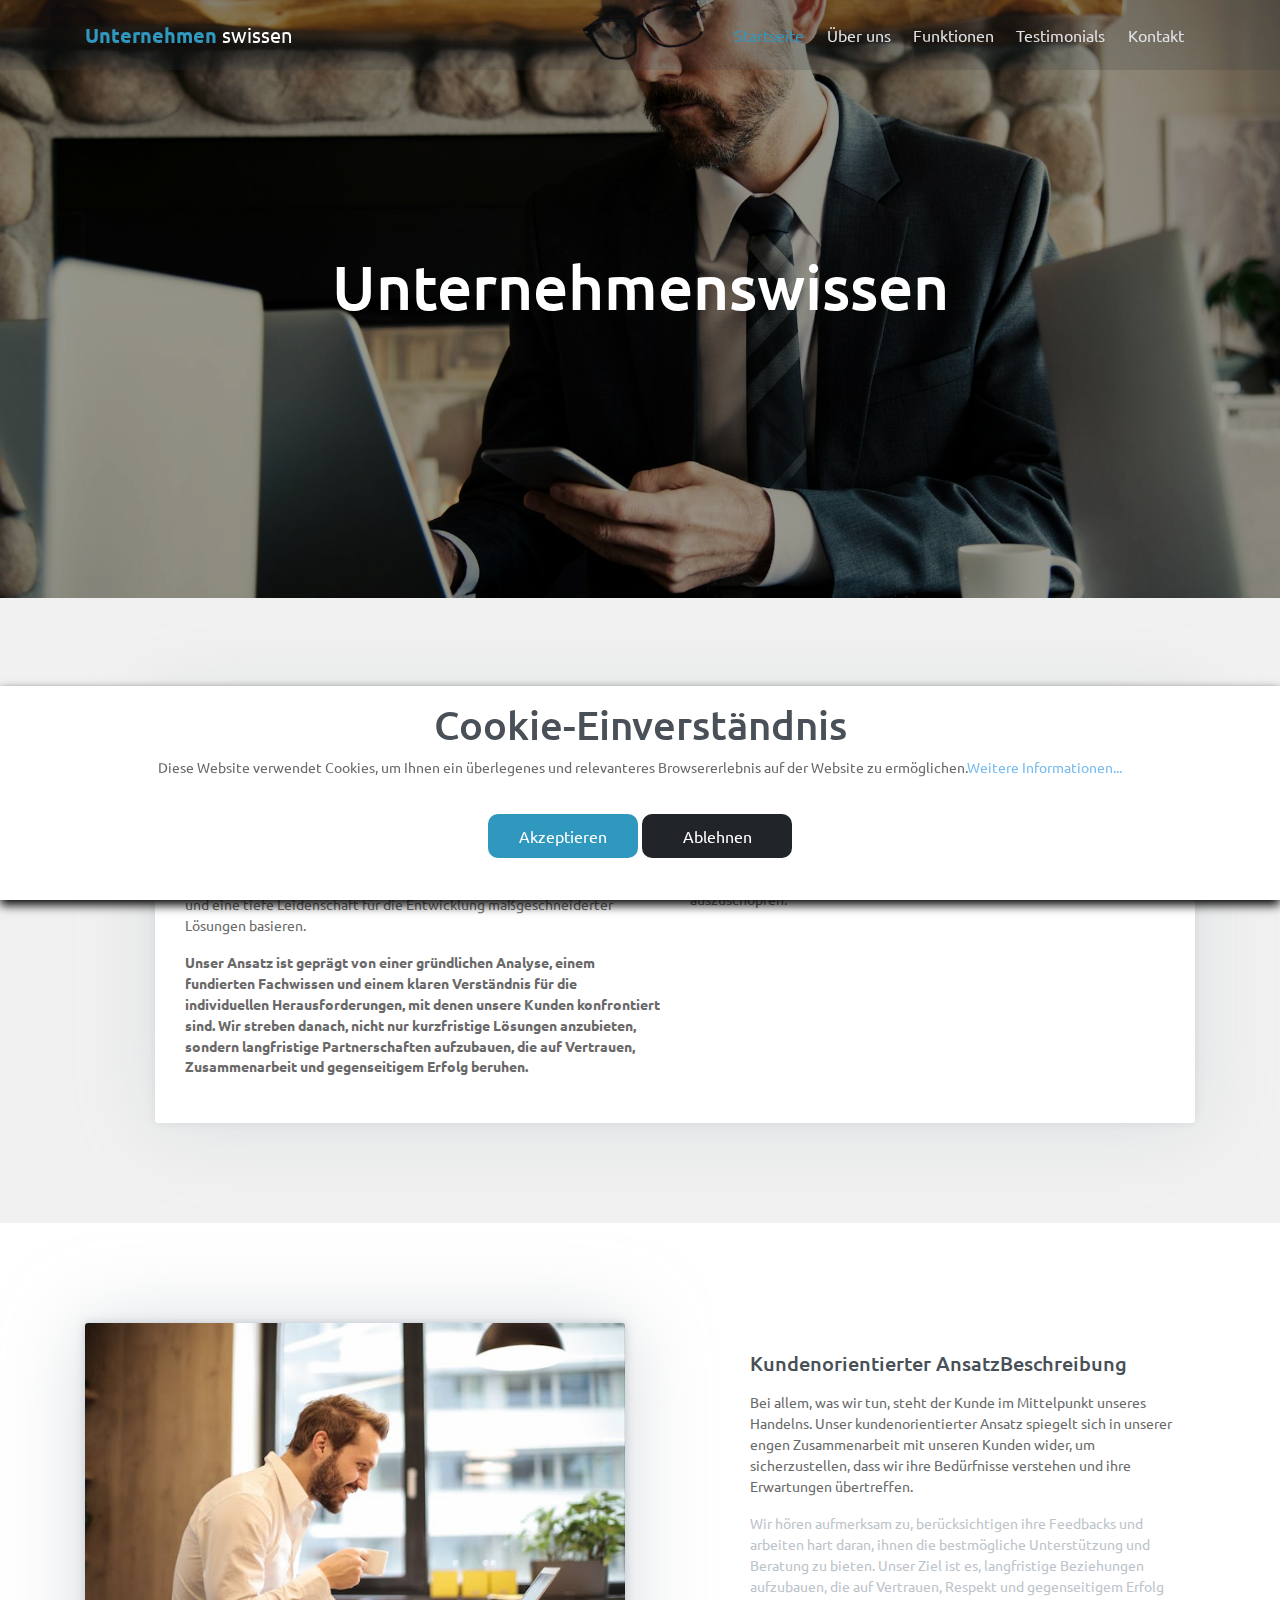
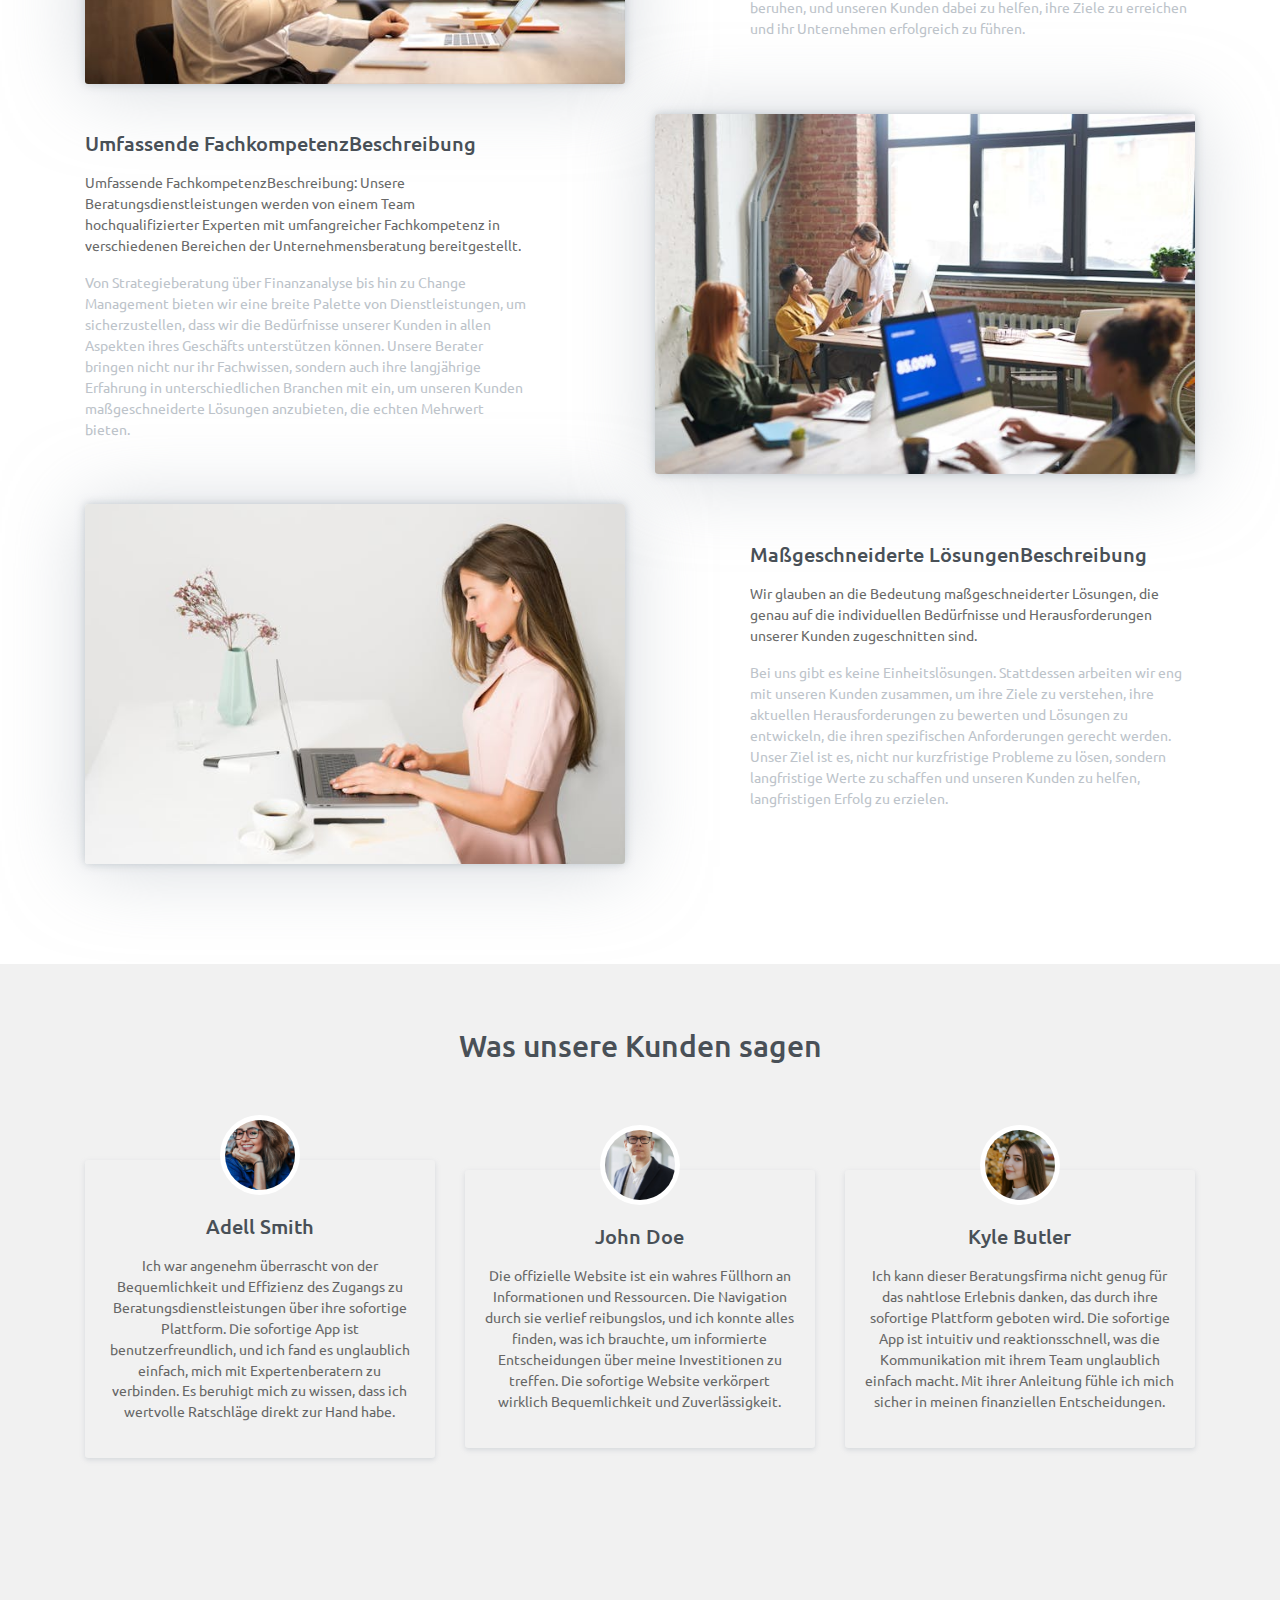
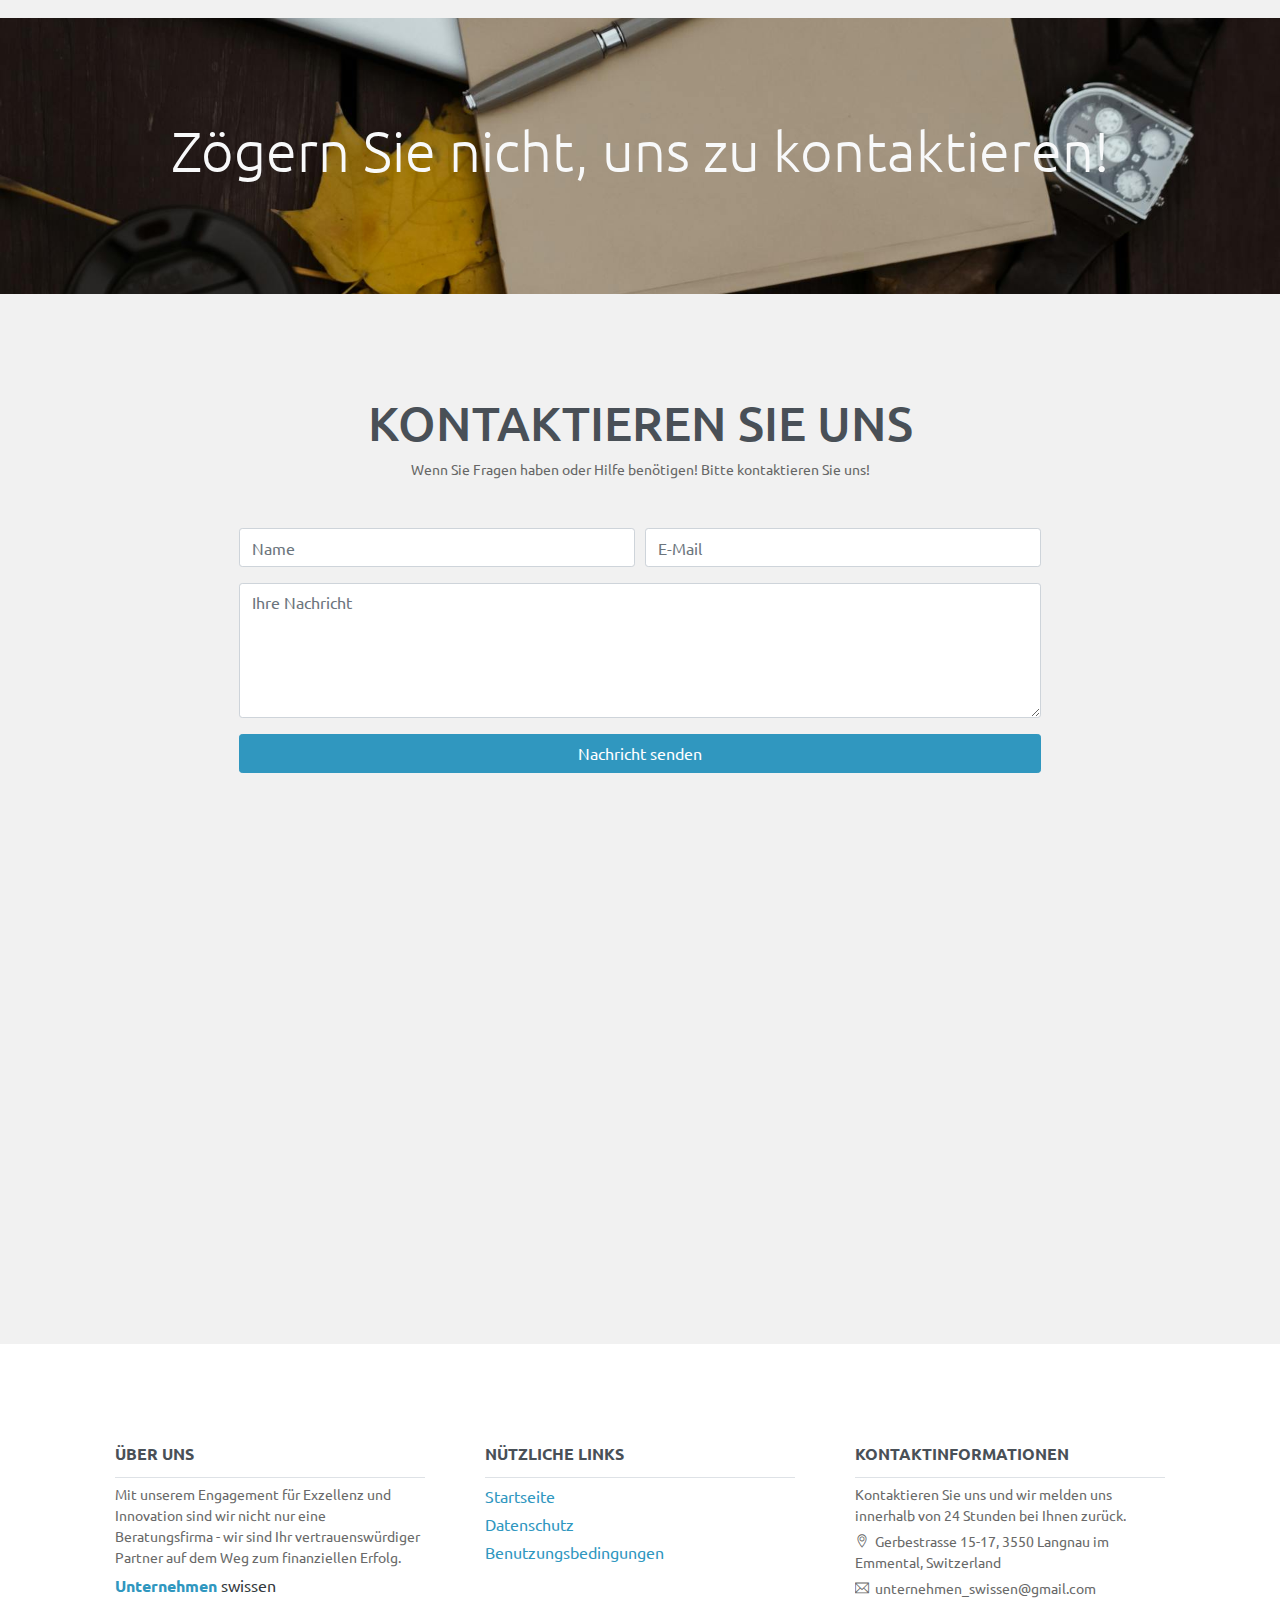
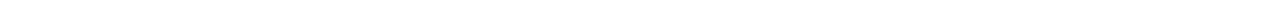
==== index.html @ f9ed5c64 "WIP" ====
<!DOCTYPE html>
<html lang="en">
    <head>
        <meta charset="utf-8" />
        <meta
            name="viewport"
            content="width=device-width, initial-scale=1, shrink-to-fit=no"
        />
        <meta
            name="description"
            content="Start your development with Creative Design landing page."
        />
        <meta name="author" content="Devcrud" />
        <title>Unternehmenswissen</title>

        <!-- font icons -->
        <link
            rel="stylesheet"
            href="assets/vendors/themify-icons/css/themify-icons.css"
        />

        <!-- Bootstrap + Creative Design main styles -->
        <link rel="stylesheet" href="assets/css/creative-design.css" />
        <link rel="icon" href="assets/imgs/logo.png" />
    </head>
    <body data-spy="scroll" data-target=".navbar" data-offset="40" id="home">
        <!-- Seiten-Navigationsleiste -->
        <nav
            id="scrollspy"
            class="navbar page-navbar navbar-light navbar-expand-md fixed-top"
            data-spy="affix"
            data-offset-top="20"
        >
            <div class="container">
                <a class="navbar-brand" href="#"
                    ><strong class="text-primary">Unternehmen</strong>
                    <span class="text-dark">swissen</span></a
                >
                <button
                    class="navbar-toggler"
                    type="button"
                    data-toggle="collapse"
                    data-target="#navbarSupportedContent"
                    aria-controls="navbarSupportedContent"
                    aria-expanded="false"
                    aria-label="Menü öffnen"
                >
                    <span class="navbar-toggler-icon"></span>
                </button>

                <div
                    class="collapse navbar-collapse"
                    id="navbarSupportedContent"
                >
                    <ul class="navbar-nav ml-auto">
                        <li class="nav-item">
                            <a class="nav-link" href="#home">Startseite</a>
                        </li>
                        <li class="nav-item">
                            <a class="nav-link" href="#about">Über uns</a>
                        </li>
                        <li class="nav-item">
                            <a class="nav-link" href="#features">Funktionen</a>
                        </li>
                        <li class="nav-item">
                            <a class="nav-link" href="#testmonial"
                                >Testimonials</a
                            >
                        </li>
                        <li class="nav-item">
                            <a class="nav-link" href="#contact">Kontakt</a>
                        </li>
                    </ul>
                </div>
            </div>
        </nav>
        <!-- Ende der Seiten-Navigationsleiste -->

        <!-- Page Header -->
        <header id="home" class="header">
            <div class="overlay"></div>
            <div class="header-content">
                <h6>Unternehmenswissen</h6>
            </div>
        </header>
        <!-- End of Page Header -->

        <!-- About Section -->
        <section id="about">
            <!-- Container -->
            <div class="container">
                <!-- Über uns Wrapper -->
                <div class="about-wrapper">
                    <div class="content">
                        <h5 class="title mb-3">
                            Beratung neu definiert mit Unternehmenswissen
                        </h5>
                        <!-- Zeile -->
                        <div class="row">
                            <div class="col">
                                <p>
                                    Herzlich willkommen bei unserer renommierten
                                    Unternehmensberatung. Wir sind ein
                                    engagiertes Team von hochqualifizierten
                                    Beratern, das darauf spezialisiert ist,
                                    Unternehmen jeder Größe und Branche dabei zu
                                    unterstützen, ihre Ziele zu erreichen und
                                    langfristigen Erfolg zu sichern. Seit vielen
                                    Jahren sind wir stolz darauf, unseren Kunden
                                    erstklassige Beratungsdienstleistungen
                                    anzubieten, die auf Fachkompetenz,
                                    Innovation und eine tiefe Leidenschaft für
                                    die Entwicklung maßgeschneiderter Lösungen
                                    basieren.
                                </p>
                                <p>
                                    <b>
                                        Unser Ansatz ist geprägt von einer
                                        gründlichen Analyse, einem fundierten
                                        Fachwissen und einem klaren Verständnis
                                        für die individuellen Herausforderungen,
                                        mit denen unsere Kunden konfrontiert
                                        sind. Wir streben danach, nicht nur
                                        kurzfristige Lösungen anzubieten,
                                        sondern langfristige Partnerschaften
                                        aufzubauen, die auf Vertrauen,
                                        Zusammenarbeit und gegenseitigem Erfolg
                                        beruhen.</b
                                    >
                                </p>
                            </div>
                            <div class="col">
                                <p>
                                    Durch unsere bewährten Methoden, bewährten
                                    Praktiken und innovativen Ansätze sind wir
                                    in der Lage, maßgeschneiderte Lösungen zu
                                    entwickeln, die auf die spezifischen
                                    Bedürfnisse unserer Kunden zugeschnitten
                                    sind.
                                </p>
                                <p>
                                    Unser Ziel ist es, nicht nur Probleme zu
                                    lösen, sondern langfristige Werte zu
                                    schaffen und unseren Kunden zu helfen, ihr
                                    volles Potenzial auszuschöpfen.
                                </p>
                            </div>
                        </div>
                        <!-- Ende der Zeile -->
                    </div>
                </div>
                <!-- Ende des Über uns Wrappers -->
            </div>
            <!-- Ende des Containers -->
        </section>
        <!-- Ende des Abschnitts -->

        <!-- Abschnitt -->
        <section id="features">
            <!-- Container -->
            <div class="container">
                <!-- Zeile -->
                <div
                    style="margin-bottom: 30px"
                    class="row justify-content-between align-items-center"
                >
                    <div class="col-md-6">
                        <div class="img-wrapper">
                            <img
                                src="assets/imgs/img-1.jpg"
                                class="w-100"
                                alt="Über uns"
                            />
                        </div>
                    </div>
                    <div class="col-md-5">
                        <h6 class="title mb-3">
                            Kundenorientierter AnsatzBeschreibung
                        </h6>

                        <p>
                            Bei allem, was wir tun, steht der Kunde im
                            Mittelpunkt unseres Handelns. Unser
                            kundenorientierter Ansatz spiegelt sich in unserer
                            engen Zusammenarbeit mit unseren Kunden wider, um
                            sicherzustellen, dass wir ihre Bedürfnisse verstehen
                            und ihre Erwartungen übertreffen.
                        </p>
                        <p class="text-muted">
                            Wir hören aufmerksam zu, berücksichtigen ihre
                            Feedbacks und arbeiten hart daran, ihnen die
                            bestmögliche Unterstützung und Beratung zu bieten.
                            Unser Ziel ist es, langfristige Beziehungen
                            aufzubauen, die auf Vertrauen, Respekt und
                            gegenseitigem Erfolg beruhen, und unseren Kunden
                            dabei zu helfen, ihre Ziele zu erreichen und ihr
                            Unternehmen erfolgreich zu führen.
                        </p>
                    </div>
                </div>
                <!-- Ende der Zeile -->
                <!-- Zeile -->
                <div
                    style="
                        display: flex;
                        flex-direction: row-reverse;
                        margin-bottom: 30px;
                    "
                    class="row justify-content-between align-items-center"
                >
                    <div class="col-md-6">
                        <div class="img-wrapper">
                            <img
                                src="assets/imgs/img-2.jpg"
                                class="w-100"
                                alt="Über uns"
                            />
                        </div>
                    </div>
                    <div class="col-md-5">
                        <h6 class="title mb-3">
                            Umfassende FachkompetenzBeschreibung
                        </h6>

                        <p>
                            Umfassende FachkompetenzBeschreibung: Unsere
                            Beratungsdienstleistungen werden von einem Team
                            hochqualifizierter Experten mit umfangreicher
                            Fachkompetenz in verschiedenen Bereichen der
                            Unternehmensberatung bereitgestellt.
                        </p>
                        <p class="text-muted">
                            Von Strategieberatung über Finanzanalyse bis hin zu
                            Change Management bieten wir eine breite Palette von
                            Dienstleistungen, um sicherzustellen, dass wir die
                            Bedürfnisse unserer Kunden in allen Aspekten ihres
                            Geschäfts unterstützen können. Unsere Berater
                            bringen nicht nur ihr Fachwissen, sondern auch ihre
                            langjährige Erfahrung in unterschiedlichen Branchen
                            mit ein, um unseren Kunden maßgeschneiderte Lösungen
                            anzubieten, die echten Mehrwert bieten.
                        </p>
                    </div>
                </div>
                <!-- Ende der Zeile -->
                <!-- Zeile -->
                <div class="row justify-content-between align-items-center">
                    <div class="col-md-6">
                        <div class="img-wrapper">
                            <img
                                src="assets/imgs/img-3.jpg"
                                class="w-100"
                                alt="Über uns"
                            />
                        </div>
                    </div>
                    <div class="col-md-5">
                        <h6 class="title mb-3">
                            Maßgeschneiderte LösungenBeschreibung
                        </h6>

                        <p>
                            Wir glauben an die Bedeutung maßgeschneiderter
                            Lösungen, die genau auf die individuellen
                            Bedürfnisse und Herausforderungen unserer Kunden
                            zugeschnitten sind.
                        </p>
                        <p class="text-muted">
                            Bei uns gibt es keine Einheitslösungen. Stattdessen
                            arbeiten wir eng mit unseren Kunden zusammen, um
                            ihre Ziele zu verstehen, ihre aktuellen
                            Herausforderungen zu bewerten und Lösungen zu
                            entwickeln, die ihren spezifischen Anforderungen
                            gerecht werden. Unser Ziel ist es, nicht nur
                            kurzfristige Probleme zu lösen, sondern langfristige
                            Werte zu schaffen und unseren Kunden zu helfen,
                            langfristigen Erfolg zu erzielen.
                        </p>
                    </div>
                </div>
                <!-- Ende der Zeile -->
            </div>
            <!-- Ende des Containers -->
        </section>
        <!-- Ende des Abschnitts -->

        <!-- Testmonial Section -->
        <section class="text-center pt-5" id="testmonial">
            <!-- Container -->
            <div class="container">
                <h3 class="mt-3 mb-5 pb-5">Was unsere Kunden sagen</h3>
                <!-- Zeile -->
                <div class="row">
                    <div class="col-sm-10 col-md-4 m-auto">
                        <div class="testmonial-wrapper">
                            <img
                                style="object-fit: cover"
                                src="assets/imgs/avatar1.jpg"
                                alt="Kundenbild"
                            />
                            <h6 class="title mb-3">Adell Smith</h6>
                            <p>
                                Ich war angenehm überrascht von der
                                Bequemlichkeit und Effizienz des Zugangs zu
                                Beratungsdienstleistungen über ihre sofortige
                                Plattform. Die sofortige App ist
                                benutzerfreundlich, und ich fand es unglaublich
                                einfach, mich mit Expertenberatern zu verbinden.
                                Es beruhigt mich zu wissen, dass ich wertvolle
                                Ratschläge direkt zur Hand habe.
                            </p>
                        </div>
                    </div>
                    <div class="col-sm-10 col-md-4 m-auto">
                        <div class="testmonial-wrapper">
                            <img
                                style="object-fit: cover"
                                src="assets/imgs/avatar2.jpg"
                                alt="Kundenbild"
                            />
                            <h6 class="title mb-3">John Doe</h6>
                            <p>
                                Die offizielle Website ist ein wahres Füllhorn
                                an Informationen und Ressourcen. Die Navigation
                                durch sie verlief reibungslos, und ich konnte
                                alles finden, was ich brauchte, um informierte
                                Entscheidungen über meine Investitionen zu
                                treffen. Die sofortige Website verkörpert
                                wirklich Bequemlichkeit und Zuverlässigkeit.
                            </p>
                        </div>
                    </div>
                    <div class="col-sm-10 col-md-4 m-auto">
                        <div class="testmonial-wrapper">
                            <img
                                style="object-fit: cover"
                                src="assets/imgs/avatar3.jpg"
                                alt="Kundenbild"
                            />
                            <h6 class="title mb-3">Kyle Butler</h6>
                            <p>
                                Ich kann dieser Beratungsfirma nicht genug für
                                das nahtlose Erlebnis danken, das durch ihre
                                sofortige Plattform geboten wird. Die sofortige
                                App ist intuitiv und reaktionsschnell, was die
                                Kommunikation mit ihrem Team unglaublich einfach
                                macht. Mit ihrer Anleitung fühle ich mich sicher
                                in meinen finanziellen Entscheidungen.
                            </p>
                        </div>
                    </div>
                </div>
                <!-- Ende der Zeile -->
            </div>
            <!-- Ende des Containers -->
        </section>
        <!-- Ende des Abschnitts "Testimonial" -->

        <!-- Abschnitt -->
        <section
            class="has-bg-img text-center text-light height-auto"
            style="background-image: url(assets/imgs/bg-img-2.jpg)"
        >
            <h1 class="display-4">Zögern Sie nicht, uns zu kontaktieren!</h1>
        </section>
        <!-- Ende des Abschnitts -->

        <!-- contact -->
        <section id="contact" class="text-center">
            <!-- Container -->
            <div class="container">
                <h1>KONTAKTIEREN SIE UNS</h1>
                <p class="mb-5">
                    Wenn Sie Fragen haben oder Hilfe benötigen! Bitte
                    kontaktieren Sie uns!

                    <!-- Kontaktformular -->
                </p>

                <form class="contact-form col-md-11 col-lg-9 mx-auto">
                    <div class="form-row">
                        <div class="col form-group">
                            <input
                                type="text"
                                class="form-control"
                                placeholder="Name"
                            />
                        </div>
                        <div class="col form-group">
                            <input
                                id="email"
                                type="email"
                                class="form-control"
                                placeholder="E-Mail"
                            />
                            <div style="color: red" id="result"></div>
                        </div>
                    </div>
                    <div class="form-group">
                        <textarea
                            name=""
                            id=""
                            cols="30"
                            rows="5"
                            class="form-control"
                            placeholder="Ihre Nachricht"
                        ></textarea>
                    </div>
                    <div class="form-group">
                        <input
                            style="color: #fff"
                            onclick="sendForm()"
                            id="submit"
                            type="submit"
                            class="btn btn-primary btn-block"
                            value="Nachricht senden"
                        />
                    </div>
                </form>
                <!-- Ende des Kontaktformulars -->
                <iframe
                    src="https://www.google.com/maps/embed?pb=!1m18!1m12!1m3!1d572.6964858884074!2d7.789585070207543!3d46.937734732297166!2m3!1f0!2f0!3f0!3m2!1i1024!2i768!4f13.1!3m3!1m2!1s0x478fc927c01ca96b%3A0x308fbc55ef298b55!2sswissFineLine%20AG!5e0!3m2!1suk!2sua!4v1714309890516!5m2!1suk!2sua"
                    width="100%"
                    height="450"
                    style="border: 0"
                    allowfullscreen=""
                    loading="lazy"
                    referrerpolicy="no-referrer-when-downgrade"
                ></iframe>
            </div>
            <!-- Ende des Containers-->
        </section>
        <!-- Ende des Kontaktabschnitts -->

        <!-- Footer -->
        <section class="pb-0">
            <!-- Container -->
            <div class="container">
                <!-- Vorbereitung Fußzeile -->
                <div class="pre-footer">
                    <ul class="list">
                        <li class="list-head">
                            <h6 class="font-weight-bold">ÜBER UNS</h6>
                        </li>
                        <li class="list-body">
                            <p>
                                Mit unserem Engagement für Exzellenz und
                                Innovation sind wir nicht nur eine
                                Beratungsfirma - wir sind Ihr vertrauenswürdiger
                                Partner auf dem Weg zum finanziellen Erfolg.
                            </p>
                            <a href="index.html"
                                ><strong class="text-primary"
                                    >Unternehmen</strong
                                >
                                <span class="text-dark">swissen</span></a
                            >
                        </li>
                    </ul>
                    <ul class="list">
                        <li class="list-head">
                            <h6 class="font-weight-bold">NÜTZLICHE LINKS</h6>
                        </li>
                        <li class="list-body">
                            <div class="row">
                                <div class="col">
                                    <a href="#">Startseite</a>
                                    <a href="privacy-policy.html"
                                        >Datenschutz</a
                                    >
                                    <a href="terms-of-use.html"
                                        >Benutzungsbedingungen</a
                                    >
                                </div>
                            </div>
                        </li>
                    </ul>
                    <ul class="list">
                        <li class="list-head">
                            <h6 class="font-weight-bold">
                                KONTAKTINFORMATIONEN
                            </h6>
                        </li>
                        <li class="list-body">
                            <p>
                                Kontaktieren Sie uns und wir melden uns
                                innerhalb von 24 Stunden bei Ihnen zurück.
                            </p>
                            <p>
                                <i class="ti-location-pin"></i>Gerbestrasse
                                15-17, 3550 Langnau im Emmental, Switzerland
                            </p>
                            <p>
                                <i class="ti-email"></i
                                >unternehmen_swissen@gmail.com
                            </p>
                        </li>
                    </ul>
                </div>
                <!-- Ende der Vorbereitung Fußzeile -->
            </div>
            <!-- Ende des Containers -->
        </section>
        <!-- Ende des Abschnitts -->

        <!-- Cookie-Banner -->
        <div class="cookie-wrapper show">
            <i class="bx bx-cookie"></i>
            <h2 style="text-align: center">Cookie-Einverständnis</h2>

            <div class="data">
                <p>
                    Diese Website verwendet Cookies, um Ihnen ein überlegenes
                    und relevanteres Browsererlebnis auf der Website zu
                    ermöglichen.<a href="#">Weitere Informationen...</a>
                </p>
            </div>

            <div class="buttons">
                <button class="btn cookie-button" id="acceptBtn">
                    Akzeptieren
                </button>
                <button class="btn primary cookie-button" id="declineBtn">
                    Ablehnen
                </button>
            </div>
        </div>

        <!-- End Cookie banner -->
        <!-- core  -->
        <script src="assets/vendors/jquery/jquery-3.4.1.js"></script>
        <script src="assets/vendors/bootstrap/bootstrap.bundle.js"></script>
        <script src="assets/js/cookiebanner.js"></script>
        <script src="assets/js/contact-form.js"></script>

        <!-- bootstrap affix -->
        <script src="assets/vendors/bootstrap/bootstrap.affix.js"></script>

        <!-- Creative Design js -->
        <script src="assets/js/creative-design.js"></script>
    </body>
</html>
---- assets/vendors/themify-icons/css/themify-icons.css ----
@font-face {
	font-family: 'themify';
	src:url("../fonts/themify.eot?-fvbane");
	src:url("../fonts/themify.eot?#iefix-fvbane") format("embedded-opentype"),
		url("../fonts/themify.woff?-fvbane") format("woff"),
		url("../fonts/themify.ttf?-fvbane") format("truetype"),
		url("../fonts/themify.svg?-fvbane#themify") format("svg");
	font-weight: normal;
	font-style: normal;
}

[class^="ti-"], [class*=" ti-"] {
	font-family: 'themify';
	speak: none;
	font-style: normal;
	font-weight: normal;
	font-variant: normal;
	text-transform: none;
	line-height: 1;

	/* Better Font Rendering =========== */
	-webkit-font-smoothing: antialiased;
	-moz-osx-font-smoothing: grayscale;
}

.ti-wand:before {
	content: "\e600";
}
.ti-volume:before {
	content: "\e601";
}
.ti-user:before {
	content: "\e602";
}
.ti-unlock:before {
	content: "\e603";
}
.ti-unlink:before {
	content: "\e604";
}
.ti-trash:before {
	content: "\e605";
}
.ti-thought:before {
	content: "\e606";
}
.ti-target:before {
	content: "\e607";
}
.ti-tag:before {
	content: "\e608";
}
.ti-tablet:before {
	content: "\e609";
}
.ti-star:before {
	content: "\e60a";
}
.ti-spray:before {
	content: "\e60b";
}
.ti-signal:before {
	content: "\e60c";
}
.ti-shopping-cart:before {
	content: "\e60d";
}
.ti-shopping-cart-full:before {
	content: "\e60e";
}
.ti-settings:before {
	content: "\e60f";
}
.ti-search:before {
	content: "\e610";
}
.ti-zoom-in:before {
	content: "\e611";
}
.ti-zoom-out:before {
	content: "\e612";
}
.ti-cut:before {
	content: "\e613";
}
.ti-ruler:before {
	content: "\e614";
}
.ti-ruler-pencil:before {
	content: "\e615";
}
.ti-ruler-alt:before {
	content: "\e616";
}
.ti-bookmark:before {
	content: "\e617";
}
.ti-bookmark-alt:before {
	content: "\e618";
}
.ti-reload:before {
	content: "\e619";
}
.ti-plus:before {
	content: "\e61a";
}
.ti-pin:before {
	content: "\e61b";
}
.ti-pencil:before {
	content: "\e61c";
}
.ti-pencil-alt:before {
	content: "\e61d";
}
.ti-paint-roller:before {
	content: "\e61e";
}
.ti-paint-bucket:before {
	content: "\e61f";
}
.ti-na:before {
	content: "\e620";
}
.ti-mobile:before {
	content: "\e621";
}
.ti-minus:before {
	content: "\e622";
}
.ti-medall:before {
	content: "\e623";
}
.ti-medall-alt:before {
	content: "\e624";
}
.ti-marker:before {
	content: "\e625";
}
.ti-marker-alt:before {
	content: "\e626";
}
.ti-arrow-up:before {
	content: "\e627";
}
.ti-arrow-right:before {
	content: "\e628";
}
.ti-arrow-left:before {
	content: "\e629";
}
.ti-arrow-down:before {
	content: "\e62a";
}
.ti-lock:before {
	content: "\e62b";
}
.ti-location-arrow:before {
	content: "\e62c";
}
.ti-link:before {
	content: "\e62d";
}
.ti-layout:before {
	content: "\e62e";
}
.ti-layers:before {
	content: "\e62f";
}
.ti-layers-alt:before {
	content: "\e630";
}
.ti-key:before {
	content: "\e631";
}
.ti-import:before {
	content: "\e632";
}
.ti-image:before {
	content: "\e633";
}
.ti-heart:before {
	content: "\e634";
}
.ti-heart-broken:before {
	content: "\e635";
}
.ti-hand-stop:before {
	content: "\e636";
}
.ti-hand-open:before {
	content: "\e637";
}
.ti-hand-drag:before {
	content: "\e638";
}
.ti-folder:before {
	content: "\e639";
}
.ti-flag:before {
	content: "\e63a";
}
.ti-flag-alt:before {
	content: "\e63b";
}
.ti-flag-alt-2:before {
	content: "\e63c";
}
.ti-eye:before {
	content: "\e63d";
}
.ti-export:before {
	content: "\e63e";
}
.ti-exchange-vertical:before {
	content: "\e63f";
}
.ti-desktop:before {
	content: "\e640";
}
.ti-cup:before {
	content: "\e641";
}
.ti-crown:before {
	content: "\e642";
}
.ti-comments:before {
	content: "\e643";
}
.ti-comment:before {
	content: "\e644";
}
.ti-comment-alt:before {
	content: "\e645";
}
.ti-close:before {
	content: "\e646";
}
.ti-clip:before {
	content: "\e647";
}
.ti-angle-up:before {
	content: "\e648";
}
.ti-angle-right:before {
	content: "\e649";
}
.ti-angle-left:before {
	content: "\e64a";
}
.ti-angle-down:before {
	content: "\e64b";
}
.ti-check:before {
	content: "\e64c";
}
.ti-check-box:before {
	content: "\e64d";
}
.ti-camera:before {
	content: "\e64e";
}
.ti-announcement:before {
	content: "\e64f";
}
.ti-brush:before {
	content: "\e650";
}
.ti-briefcase:before {
	content: "\e651";
}
.ti-bolt:before {
	content: "\e652";
}
.ti-bolt-alt:before {
	content: "\e653";
}
.ti-blackboard:before {
	content: "\e654";
}
.ti-bag:before {
	content: "\e655";
}
.ti-move:before {
	content: "\e656";
}
.ti-arrows-vertical:before {
	content: "\e657";
}
.ti-arrows-horizontal:before {
	content: "\e658";
}
.ti-fullscreen:before {
	content: "\e659";
}
.ti-arrow-top-right:before {
	content: "\e65a";
}
.ti-arrow-top-left:before {
	content: "\e65b";
}
.ti-arrow-circle-up:before {
	content: "\e65c";
}
.ti-arrow-circle-right:before {
	content: "\e65d";
}
.ti-arrow-circle-left:before {
	content: "\e65e";
}
.ti-arrow-circle-down:before {
	content: "\e65f";
}
.ti-angle-double-up:before {
	content: "\e660";
}
.ti-angle-double-right:before {
	content: "\e661";
}
.ti-angle-double-left:before {
	content: "\e662";
}
.ti-angle-double-down:before {
	content: "\e663";
}
.ti-zip:before {
	content: "\e664";
}
.ti-world:before {
	content: "\e665";
}
.ti-wheelchair:before {
	content: "\e666";
}
.ti-view-list:before {
	content: "\e667";
}
.ti-view-list-alt:before {
	content: "\e668";
}
.ti-view-grid:before {
	content: "\e669";
}
.ti-uppercase:before {
	content: "\e66a";
}
.ti-upload:before {
	content: "\e66b";
}
.ti-underline:before {
	content: "\e66c";
}
.ti-truck:before {
	content: "\e66d";
}
.ti-timer:before {
	content: "\e66e";
}
.ti-ticket:before {
	content: "\e66f";
}
.ti-thumb-up:before {
	content: "\e670";
}
.ti-thumb-down:before {
	content: "\e671";
}
.ti-text:before {
	content: "\e672";
}
.ti-stats-up:before {
	content: "\e673";
}
.ti-stats-down:before {
	content: "\e674";
}
.ti-split-v:before {
	content: "\e675";
}
.ti-split-h:before {
	content: "\e676";
}
.ti-smallcap:before {
	content: "\e677";
}
.ti-shine:before {
	content: "\e678";
}
.ti-shift-right:before {
	content: "\e679";
}
.ti-shift-left:before {
	content: "\e67a";
}
.ti-shield:before {
	content: "\e67b";
}
.ti-notepad:before {
	content: "\e67c";
}
.ti-server:before {
	content: "\e67d";
}
.ti-quote-right:before {
	content: "\e67e";
}
.ti-quote-left:before {
	content: "\e67f";
}
.ti-pulse:before {
	content: "\e680";
}
.ti-printer:before {
	content: "\e681";
}
.ti-power-off:before {
	content: "\e682";
}
.ti-plug:before {
	content: "\e683";
}
.ti-pie-chart:before {
	content: "\e684";
}
.ti-paragraph:before {
	content: "\e685";
}
.ti-panel:before {
	content: "\e686";
}
.ti-package:before {
	content: "\e687";
}
.ti-music:before {
	content: "\e688";
}
.ti-music-alt:before {
	content: "\e689";
}
.ti-mouse:before {
	content: "\e68a";
}
.ti-mouse-alt:before {
	content: "\e68b";
}
.ti-money:before {
	content: "\e68c";
}
.ti-microphone:before {
	content: "\e68d";
}
.ti-menu:before {
	content: "\e68e";
}
.ti-menu-alt:before {
	content: "\e68f";
}
.ti-map:before {
	content: "\e690";
}
.ti-map-alt:before {
	content: "\e691";
}
.ti-loop:before {
	content: "\e692";
}
.ti-location-pin:before {
	content: "\e693";
}
.ti-list:before {
	content: "\e694";
}
.ti-light-bulb:before {
	content: "\e695";
}
.ti-Italic:before {
	content: "\e696";
}
.ti-info:before {
	content: "\e697";
}
.ti-infinite:before {
	content: "\e698";
}
.ti-id-badge:before {
	content: "\e699";
}
.ti-hummer:before {
	content: "\e69a";
}
.ti-home:before {
	content: "\e69b";
}
.ti-help:before {
	content: "\e69c";
}
.ti-headphone:before {
	content: "\e69d";
}
.ti-harddrives:before {
	content: "\e69e";
}
.ti-harddrive:before {
	content: "\e69f";
}
.ti-gift:before {
	content: "\e6a0";
}
.ti-game:before {
	content: "\e6a1";
}
.ti-filter:before {
	content: "\e6a2";
}
.ti-files:before {
	content: "\e6a3";
}
.ti-file:before {
	content: "\e6a4";
}
.ti-eraser:before {
	content: "\e6a5";
}
.ti-envelope:before {
	content: "\e6a6";
}
.ti-download:before {
	content: "\e6a7";
}
.ti-direction:before {
	content: "\e6a8";
}
.ti-direction-alt:before {
	content: "\e6a9";
}
.ti-dashboard:before {
	content: "\e6aa";
}
.ti-control-stop:before {
	content: "\e6ab";
}
.ti-control-shuffle:before {
	content: "\e6ac";
}
.ti-control-play:before {
	content: "\e6ad";
}
.ti-control-pause:before {
	content: "\e6ae";
}
.ti-control-forward:before {
	content: "\e6af";
}
.ti-control-backward:before {
	content: "\e6b0";
}
.ti-cloud:before {
	content: "\e6b1";
}
.ti-cloud-up:before {
	content: "\e6b2";
}
.ti-cloud-down:before {
	content: "\e6b3";
}
.ti-clipboard:before {
	content: "\e6b4";
}
.ti-car:before {
	content: "\e6b5";
}
.ti-calendar:before {
	content: "\e6b6";
}
.ti-book:before {
	content: "\e6b7";
}
.ti-bell:before {
	content: "\e6b8";
}
.ti-basketball:before {
	content: "\e6b9";
}
.ti-bar-chart:before {
	content: "\e6ba";
}
.ti-bar-chart-alt:before {
	content: "\e6bb";
}
.ti-back-right:before {
	content: "\e6bc";
}
.ti-back-left:before {
	content: "\e6bd";
}
.ti-arrows-corner:before {
	content: "\e6be";
}
.ti-archive:before {
	content: "\e6bf";
}
.ti-anchor:before {
	content: "\e6c0";
}
.ti-align-right:before {
	content: "\e6c1";
}
.ti-align-left:before {
	content: "\e6c2";
}
.ti-align-justify:before {
	content: "\e6c3";
}
.ti-align-center:before {
	content: "\e6c4";
}
.ti-alert:before {
	content: "\e6c5";
}
.ti-alarm-clock:before {
	content: "\e6c6";
}
.ti-agenda:before {
	content: "\e6c7";
}
.ti-write:before {
	content: "\e6c8";
}
.ti-window:before {
	content: "\e6c9";
}
.ti-widgetized:before {
	content: "\e6ca";
}
.ti-widget:before {
	content: "\e6cb";
}
.ti-widget-alt:before {
	content: "\e6cc";
}
.ti-wallet:before {
	content: "\e6cd";
}
.ti-video-clapper:before {
	content: "\e6ce";
}
.ti-video-camera:before {
	content: "\e6cf";
}
.ti-vector:before {
	content: "\e6d0";
}
.ti-themify-logo:before {
	content: "\e6d1";
}
.ti-themify-favicon:before {
	content: "\e6d2";
}
.ti-themify-favicon-alt:before {
	content: "\e6d3";
}
.ti-support:before {
	content: "\e6d4";
}
.ti-stamp:before {
	content: "\e6d5";
}
.ti-split-v-alt:before {
	content: "\e6d6";
}
.ti-slice:before {
	content: "\e6d7";
}
.ti-shortcode:before {
	content: "\e6d8";
}
.ti-shift-right-alt:before {
	content: "\e6d9";
}
.ti-shift-left-alt:before {
	content: "\e6da";
}
.ti-ruler-alt-2:before {
	content: "\e6db";
}
.ti-receipt:before {
	content: "\e6dc";
}
.ti-pin2:before {
	content: "\e6dd";
}
.ti-pin-alt:before {
	content: "\e6de";
}
.ti-pencil-alt2:before {
	content: "\e6df";
}
.ti-palette:before {
	content: "\e6e0";
}
.ti-more:before {
	content: "\e6e1";
}
.ti-more-alt:before {
	content: "\e6e2";
}
.ti-microphone-alt:before {
	content: "\e6e3";
}
.ti-magnet:before {
	content: "\e6e4";
}
.ti-line-double:before {
	content: "\e6e5";
}
.ti-line-dotted:before {
	content: "\e6e6";
}
.ti-line-dashed:before {
	content: "\e6e7";
}
.ti-layout-width-full:before {
	content: "\e6e8";
}
.ti-layout-width-default:before {
	content: "\e6e9";
}
.ti-layout-width-default-alt:before {
	content: "\e6ea";
}
.ti-layout-tab:before {
	content: "\e6eb";
}
.ti-layout-tab-window:before {
	content: "\e6ec";
}
.ti-layout-tab-v:before {
	content: "\e6ed";
}
.ti-layout-tab-min:before {
	content: "\e6ee";
}
.ti-layout-slider:before {
	content: "\e6ef";
}
.ti-layout-slider-alt:before {
	content: "\e6f0";
}
.ti-layout-sidebar-right:before {
	content: "\e6f1";
}
.ti-layout-sidebar-none:before {
	content: "\e6f2";
}
.ti-layout-sidebar-left:before {
	content: "\e6f3";
}
.ti-layout-placeholder:before {
	content: "\e6f4";
}
.ti-layout-menu:before {
	content: "\e6f5";
}
.ti-layout-menu-v:before {
	content: "\e6f6";
}
.ti-layout-menu-separated:before {
	content: "\e6f7";
}
.ti-layout-menu-full:before {
	content: "\e6f8";
}
.ti-layout-media-right-alt:before {
	content: "\e6f9";
}
.ti-layout-media-right:before {
	content: "\e6fa";
}
.ti-layout-media-overlay:before {
	content: "\e6fb";
}
.ti-layout-media-overlay-alt:before {
	content: "\e6fc";
}
.ti-layout-media-overlay-alt-2:before {
	content: "\e6fd";
}
.ti-layout-media-left-alt:before {
	content: "\e6fe";
}
.ti-layout-media-left:before {
	content: "\e6ff";
}
.ti-layout-media-center-alt:before {
	content: "\e700";
}
.ti-layout-media-center:before {
	content: "\e701";
}
.ti-layout-list-thumb:before {
	content: "\e702";
}
.ti-layout-list-thumb-alt:before {
	content: "\e703";
}
.ti-layout-list-post:before {
	content: "\e704";
}
.ti-layout-list-large-image:before {
	content: "\e705";
}
.ti-layout-line-solid:before {
	content: "\e706";
}
.ti-layout-grid4:before {
	content: "\e707";
}
.ti-layout-grid3:before {
	content: "\e708";
}
.ti-layout-grid2:before {
	content: "\e709";
}
.ti-layout-grid2-thumb:before {
	content: "\e70a";
}
.ti-layout-cta-right:before {
	content: "\e70b";
}
.ti-layout-cta-left:before {
	content: "\e70c";
}
.ti-layout-cta-center:before {
	content: "\e70d";
}
.ti-layout-cta-btn-right:before {
	content: "\e70e";
}
.ti-layout-cta-btn-left:before {
	content: "\e70f";
}
.ti-layout-column4:before {
	content: "\e710";
}
.ti-layout-column3:before {
	content: "\e711";
}
.ti-layout-column2:before {
	content: "\e712";
}
.ti-layout-accordion-separated:before {
	content: "\e713";
}
.ti-layout-accordion-merged:before {
	content: "\e714";
}
.ti-layout-accordion-list:before {
	content: "\e715";
}
.ti-ink-pen:before {
	content: "\e716";
}
.ti-info-alt:before {
	content: "\e717";
}
.ti-help-alt:before {
	content: "\e718";
}
.ti-headphone-alt:before {
	content: "\e719";
}
.ti-hand-point-up:before {
	content: "\e71a";
}
.ti-hand-point-right:before {
	content: "\e71b";
}
.ti-hand-point-left:before {
	content: "\e71c";
}
.ti-hand-point-down:before {
	content: "\e71d";
}
.ti-gallery:before {
	content: "\e71e";
}
.ti-face-smile:before {
	content: "\e71f";
}
.ti-face-sad:before {
	content: "\e720";
}
.ti-credit-card:before {
	content: "\e721";
}
.ti-control-skip-forward:before {
	content: "\e722";
}
.ti-control-skip-backward:before {
	content: "\e723";
}
.ti-control-record:before {
	content: "\e724";
}
.ti-control-eject:before {
	content: "\e725";
}
.ti-comments-smiley:before {
	content: "\e726";
}
.ti-brush-alt:before {
	content: "\e727";
}
.ti-youtube:before {
	content: "\e728";
}
.ti-vimeo:before {
	content: "\e729";
}
.ti-twitter:before {
	content: "\e72a";
}
.ti-time:before {
	content: "\e72b";
}
.ti-tumblr:before {
	content: "\e72c";
}
.ti-skype:before {
	content: "\e72d";
}
.ti-share:before {
	content: "\e72e";
}
.ti-share-alt:before {
	content: "\e72f";
}
.ti-rocket:before {
	content: "\e730";
}
.ti-pinterest:before {
	content: "\e731";
}
.ti-new-window:before {
	content: "\e732";
}
.ti-microsoft:before {
	content: "\e733";
}
.ti-list-ol:before {
	content: "\e734";
}
.ti-linkedin:before {
	content: "\e735";
}
.ti-layout-sidebar-2:before {
	content: "\e736";
}
.ti-layout-grid4-alt:before {
	content: "\e737";
}
.ti-layout-grid3-alt:before {
	content: "\e738";
}
.ti-layout-grid2-alt:before {
	content: "\e739";
}
.ti-layout-column4-alt:before {
	content: "\e73a";
}
.ti-layout-column3-alt:before {
	content: "\e73b";
}
.ti-layout-column2-alt:before {
	content: "\e73c";
}
.ti-instagram:before {
	content: "\e73d";
}
.ti-google:before {
	content: "\e73e";
}
.ti-github:before {
	content: "\e73f";
}
.ti-flickr:before {
	content: "\e740";
}
.ti-facebook:before {
	content: "\e741";
}
.ti-dropbox:before {
	content: "\e742";
}
.ti-dribbble:before {
	content: "\e743";
}
.ti-apple:before {
	content: "\e744";
}
.ti-android:before {
	content: "\e745";
}
.ti-save:before {
	content: "\e746";
}
.ti-save-alt:before {
	content: "\e747";
}
.ti-yahoo:before {
	content: "\e748";
}
.ti-wordpress:before {
	content: "\e749";
}
.ti-vimeo-alt:before {
	content: "\e74a";
}
.ti-twitter-alt:before {
	content: "\e74b";
}
.ti-tumblr-alt:before {
	content: "\e74c";
}
.ti-trello:before {
	content: "\e74d";
}
.ti-stack-overflow:before {
	content: "\e74e";
}
.ti-soundcloud:before {
	content: "\e74f";
}
.ti-sharethis:before {
	content: "\e750";
}
.ti-sharethis-alt:before {
	content: "\e751";
}
.ti-reddit:before {
	content: "\e752";
}
.ti-pinterest-alt:before {
	content: "\e753";
}
.ti-microsoft-alt:before {
	content: "\e754";
}
.ti-linux:before {
	content: "\e755";
}
.ti-jsfiddle:before {
	content: "\e756";
}
.ti-joomla:before {
	content: "\e757";
}
.ti-html5:before {
	content: "\e758";
}
.ti-flickr-alt:before {
	content: "\e759";
}
.ti-email:before {
	content: "\e75a";
}
.ti-drupal:before {
	content: "\e75b";
}
.ti-dropbox-alt:before {
	content: "\e75c";
}
.ti-css3:before {
	content: "\e75d";
}
.ti-rss:before {
	content: "\e75e";
}
.ti-rss-alt:before {
	content: "\e75f";
}
---- assets/css/creative-design.css ----
@charset "UTF-8";
@import url('https://fonts.googleapis.com/css?family=Ubuntu:300,300i,400,400i,500,500i,700,700i&display=swap');
:root {
    --blue: #79a9f5;
    --indigo: #c45f90;
    --purple: #a16ae8;
    --pink: #fc8bc0;
    --red: #f85c70;
    --orange: #ff8882;
    --yellow: #3097bf;
    --green: #a3c14a;
    --teal: #20c997;
    --cyan: #47d8e0;
    --white: #fff;
    --gray: #6c757d;
    --gray-dark: #343a40;
    --primary: #3097bf;
    --secondary: #6c757d;
    --success: #a3c14a;
    --info: #47d8e0;
    --warning: #ff8882;
    --danger: #f85c70;
    --light: #f8f9fa;
    --dark: #343a40;
    --breakpoint-xs: 0;
    --breakpoint-sm: 576px;
    --breakpoint-md: 768px;
    --breakpoint-lg: 992px;
    --breakpoint-xl: 1200px;
    --font-family-sans-serif: 'Ubuntu', sans-serif;
    --font-family-monospace: SFMono-Regular, Menlo, Monaco, Consolas,
        'Liberation Mono', 'Courier New', monospace;
}

*,
*::before,
*::after {
    box-sizing: border-box;
}

html {
    font-family: sans-serif;
    line-height: 1.15;
    -webkit-text-size-adjust: 100%;
    -webkit-tap-highlight-color: rgba(0, 0, 0, 0);
}

article,
aside,
figcaption,
figure,
footer,
header,
hgroup,
main,
nav,
section {
    display: block;
}

body {
    margin: 0;
    font-family: 'Ubuntu', sans-serif;
    font-size: 1rem;
    font-weight: 400;
    line-height: 1.5;
    color: #495057;
    text-align: left;
    background-color: #fff;
}

[tabindex='-1']:focus {
    outline: 0 !important;
}

hr {
    box-sizing: content-box;
    height: 0;
    overflow: visible;
}

h1,
h2,
h3,
h4,
h5,
h6 {
    margin-top: 0;
    margin-bottom: 0.5rem;
}

p {
    margin-top: 0;
    margin-bottom: 1rem;
}

abbr[title],
abbr[data-original-title] {
    text-decoration: underline;
    -webkit-text-decoration: underline dotted;
    text-decoration: underline dotted;
    cursor: help;
    border-bottom: 0;
    -webkit-text-decoration-skip-ink: none;
    text-decoration-skip-ink: none;
}

address {
    margin-bottom: 1rem;
    font-style: normal;
    line-height: inherit;
}

ol,
ul,
dl {
    margin-top: 0;
    margin-bottom: 1rem;
}

ol ol,
ul ul,
ol ul,
ul ol {
    margin-bottom: 0;
}

dt {
    font-weight: 700;
}

dd {
    margin-bottom: 0.5rem;
    margin-left: 0;
}

blockquote {
    margin: 0 0 1rem;
}

b,
strong {
    font-weight: bolder;
}

small {
    font-size: 80%;
}

sub,
sup {
    position: relative;
    font-size: 75%;
    line-height: 0;
    vertical-align: baseline;
}

sub {
    bottom: -0.25em;
}

sup {
    top: -0.5em;
}

a {
    color: #3097bf;
    text-decoration: none;
    background-color: transparent;
}

a:hover {
    color: #d4aa05;
    text-decoration: none;
}

a:not([href]):not([tabindex]) {
    color: inherit;
    text-decoration: none;
}

a:not([href]):not([tabindex]):hover,
a:not([href]):not([tabindex]):focus {
    color: inherit;
    text-decoration: none;
}

a:not([href]):not([tabindex]):focus {
    outline: 0;
}

pre,
code,
kbd,
samp {
    font-family: SFMono-Regular, Menlo, Monaco, Consolas, 'Liberation Mono',
        'Courier New', monospace;
    font-size: 1em;
}

pre {
    margin-top: 0;
    margin-bottom: 1rem;
    overflow: auto;
}

figure {
    margin: 0 0 1rem;
}

img {
    vertical-align: middle;
    border-style: none;
}

svg {
    overflow: hidden;
    vertical-align: middle;
}

table {
    border-collapse: collapse;
}

caption {
    padding-top: 0.75rem;
    padding-bottom: 0.75rem;
    color: #adb5bd;
    text-align: left;
    caption-side: bottom;
}

th {
    text-align: inherit;
}

label {
    display: inline-block;
    margin-bottom: 0.5rem;
}

button {
    border-radius: 0;
}

button:focus {
    outline: 1px dotted;
    outline: 5px auto -webkit-focus-ring-color;
}

input,
button,
select,
optgroup,
textarea {
    margin: 0;
    font-family: inherit;
    font-size: inherit;
    line-height: inherit;
}

button,
input {
    overflow: visible;
}

button,
select {
    text-transform: none;
}

select {
    word-wrap: normal;
}

button,
[type='button'],
[type='reset'],
[type='submit'] {
    -webkit-appearance: button;
}

button:not(:disabled),
[type='button']:not(:disabled),
[type='reset']:not(:disabled),
[type='submit']:not(:disabled) {
    cursor: pointer;
}

button::-moz-focus-inner,
[type='button']::-moz-focus-inner,
[type='reset']::-moz-focus-inner,
[type='submit']::-moz-focus-inner {
    padding: 0;
    border-style: none;
}

input[type='radio'],
input[type='checkbox'] {
    box-sizing: border-box;
    padding: 0;
}

input[type='date'],
input[type='time'],
input[type='datetime-local'],
input[type='month'] {
    -webkit-appearance: listbox;
}

textarea {
    overflow: auto;
    resize: vertical;
}

fieldset {
    min-width: 0;
    padding: 0;
    margin: 0;
    border: 0;
}

legend {
    display: block;
    width: 100%;
    max-width: 100%;
    padding: 0;
    margin-bottom: 0.5rem;
    font-size: 1.5rem;
    line-height: inherit;
    color: inherit;
    white-space: normal;
}

progress {
    vertical-align: baseline;
}

[type='number']::-webkit-inner-spin-button,
[type='number']::-webkit-outer-spin-button {
    height: auto;
}

[type='search'] {
    outline-offset: -2px;
    -webkit-appearance: none;
}

[type='search']::-webkit-search-decoration {
    -webkit-appearance: none;
}

::-webkit-file-upload-button {
    font: inherit;
    -webkit-appearance: button;
}

output {
    display: inline-block;
}

summary {
    display: list-item;
    cursor: pointer;
}

template {
    display: none;
}

[hidden] {
    display: none !important;
}

h1,
h2,
h3,
h4,
h5,
h6,
.h1,
.h2,
.h3,
.h4,
.h5,
.h6 {
    margin-bottom: 0.5rem;
    font-weight: 500;
    line-height: 1.2;
}

h1,
.h1 {
    font-size: 3rem;
}

h2,
.h2 {
    font-size: 2.5rem;
}

h3,
.h3 {
    font-size: 1.85rem;
}

h4,
.h4 {
    font-size: 1.6rem;
}

h5,
.h5 {
    font-size: 1.3rem;
}

h6,
.h6 {
    font-size: 1rem;
}

.lead {
    font-size: 1.25rem;
    font-weight: 300;
}

.display-1 {
    font-size: 6rem;
    font-weight: 300;
    line-height: 1.2;
}

.display-2 {
    font-size: 5.5rem;
    font-weight: 300;
    line-height: 1.2;
}

.display-3 {
    font-size: 4.5rem;
    font-weight: 300;
    line-height: 1.2;
}

.display-4 {
    font-size: 3.5rem;
    font-weight: 300;
    line-height: 1.2;
}

hr {
    margin-top: 1rem;
    margin-bottom: 1rem;
    border: 0;
    border-top: 1px solid rgba(255, 255, 255, 0.1);
}

small,
.small {
    font-size: 80%;
    font-weight: 400;
}

mark,
.mark {
    padding: 0.2em;
    background-color: #fcf8e3;
}

.list-unstyled {
    padding-left: 0;
    list-style: none;
}

.list-inline {
    padding-left: 0;
    list-style: none;
}

.list-inline-item {
    display: inline-block;
}

.list-inline-item:not(:last-child) {
    margin-right: 0.5rem;
}

.initialism {
    font-size: 90%;
    text-transform: uppercase;
}

.blockquote {
    margin-bottom: 1rem;
    font-size: 1.25rem;
}

.blockquote-footer {
    display: block;
    font-size: 80%;
    color: #6c757d;
}

.blockquote-footer::before {
    content: '\2014\00A0';
}

.img-fluid {
    max-width: 100%;
    height: auto;
}

.img-thumbnail {
    padding: 0.25rem;
    background-color: #fff;
    border: 1px solid #dee2e6;
    border-radius: 0.2rem;
    max-width: 100%;
    height: auto;
}

.figure {
    display: inline-block;
}

.figure-img {
    margin-bottom: 0.5rem;
    line-height: 1;
}

.figure-caption {
    font-size: 90%;
    color: #6c757d;
}

code {
    font-size: 87.5%;
    color: #fc8bc0;
    word-break: break-word;
}

a > code {
    color: inherit;
}

kbd {
    padding: 0.2rem 0.4rem;
    font-size: 87.5%;
    color: #fff;
    background-color: #212529;
    border-radius: 0.1rem;
}

kbd kbd {
    padding: 0;
    font-size: 100%;
    font-weight: 700;
}

pre {
    display: block;
    font-size: 87.5%;
    color: #fbdb5e;
}

pre code {
    font-size: inherit;
    color: inherit;
    word-break: normal;
}

.pre-scrollable {
    max-height: 300px;
    overflow-y: scroll;
}

.container {
    width: 100%;
    padding-right: 15px;
    padding-left: 15px;
    margin-right: auto;
    margin-left: auto;
}

@media (min-width: 576px) {
    .container {
        max-width: 540px;
    }
}

@media (min-width: 768px) {
    .container {
        max-width: 720px;
    }
}

@media (min-width: 992px) {
    .container {
        max-width: 960px;
    }
}

@media (min-width: 1200px) {
    .container {
        max-width: 1140px;
    }
}

.container-fluid {
    width: 100%;
    padding-right: 15px;
    padding-left: 15px;
    margin-right: auto;
    margin-left: auto;
}

.row {
    display: -webkit-box;
    display: -webkit-flex;
    display: -ms-flexbox;
    display: flex;
    -webkit-flex-wrap: wrap;
    -ms-flex-wrap: wrap;
    flex-wrap: wrap;
    margin-right: -15px;
    margin-left: -15px;
}

.no-gutters {
    margin-right: 0;
    margin-left: 0;
}

.no-gutters > .col,
.no-gutters > [class*='col-'] {
    padding-right: 0;
    padding-left: 0;
}

.col-1,
.col-2,
.col-3,
.col-4,
.col-5,
.col-6,
.col-7,
.col-8,
.col-9,
.col-10,
.col-11,
.col-12,
.col,
.col-auto,
.col-sm-1,
.col-sm-2,
.col-sm-3,
.col-sm-4,
.col-sm-5,
.col-sm-6,
.col-sm-7,
.col-sm-8,
.col-sm-9,
.col-sm-10,
.col-sm-11,
.col-sm-12,
.col-sm,
.col-sm-auto,
.col-md-1,
.col-md-2,
.col-md-3,
.col-md-4,
.col-md-5,
.col-md-6,
.col-md-7,
.col-md-8,
.col-md-9,
.col-md-10,
.col-md-11,
.col-md-12,
.col-md,
.col-md-auto,
.col-lg-1,
.col-lg-2,
.col-lg-3,
.col-lg-4,
.col-lg-5,
.col-lg-6,
.col-lg-7,
.col-lg-8,
.col-lg-9,
.col-lg-10,
.col-lg-11,
.col-lg-12,
.col-lg,
.col-lg-auto,
.col-xl-1,
.col-xl-2,
.col-xl-3,
.col-xl-4,
.col-xl-5,
.col-xl-6,
.col-xl-7,
.col-xl-8,
.col-xl-9,
.col-xl-10,
.col-xl-11,
.col-xl-12,
.col-xl,
.col-xl-auto {
    position: relative;
    width: 100%;
    padding-right: 15px;
    padding-left: 15px;
}

.col {
    -webkit-flex-basis: 0;
    -ms-flex-preferred-size: 0;
    flex-basis: 0;
    -webkit-box-flex: 1;
    -webkit-flex-grow: 1;
    -ms-flex-positive: 1;
    flex-grow: 1;
    max-width: 100%;
}

.col-auto {
    -webkit-box-flex: 0;
    -webkit-flex: 0 0 auto;
    -ms-flex: 0 0 auto;
    flex: 0 0 auto;
    width: auto;
    max-width: 100%;
}

.col-1 {
    -webkit-box-flex: 0;
    -webkit-flex: 0 0 8.33333%;
    -ms-flex: 0 0 8.33333%;
    flex: 0 0 8.33333%;
    max-width: 8.33333%;
}

.col-2 {
    -webkit-box-flex: 0;
    -webkit-flex: 0 0 16.66667%;
    -ms-flex: 0 0 16.66667%;
    flex: 0 0 16.66667%;
    max-width: 16.66667%;
}

.col-3 {
    -webkit-box-flex: 0;
    -webkit-flex: 0 0 25%;
    -ms-flex: 0 0 25%;
    flex: 0 0 25%;
    max-width: 25%;
}

.col-4 {
    -webkit-box-flex: 0;
    -webkit-flex: 0 0 33.33333%;
    -ms-flex: 0 0 33.33333%;
    flex: 0 0 33.33333%;
    max-width: 33.33333%;
}

.col-5 {
    -webkit-box-flex: 0;
    -webkit-flex: 0 0 41.66667%;
    -ms-flex: 0 0 41.66667%;
    flex: 0 0 41.66667%;
    max-width: 41.66667%;
}

.col-6 {
    -webkit-box-flex: 0;
    -webkit-flex: 0 0 50%;
    -ms-flex: 0 0 50%;
    flex: 0 0 50%;
    max-width: 50%;
}

.col-7 {
    -webkit-box-flex: 0;
    -webkit-flex: 0 0 58.33333%;
    -ms-flex: 0 0 58.33333%;
    flex: 0 0 58.33333%;
    max-width: 58.33333%;
}

.col-8 {
    -webkit-box-flex: 0;
    -webkit-flex: 0 0 66.66667%;
    -ms-flex: 0 0 66.66667%;
    flex: 0 0 66.66667%;
    max-width: 66.66667%;
}

.col-9 {
    -webkit-box-flex: 0;
    -webkit-flex: 0 0 75%;
    -ms-flex: 0 0 75%;
    flex: 0 0 75%;
    max-width: 75%;
}

.col-10 {
    -webkit-box-flex: 0;
    -webkit-flex: 0 0 83.33333%;
    -ms-flex: 0 0 83.33333%;
    flex: 0 0 83.33333%;
    max-width: 83.33333%;
}

.col-11 {
    -webkit-box-flex: 0;
    -webkit-flex: 0 0 91.66667%;
    -ms-flex: 0 0 91.66667%;
    flex: 0 0 91.66667%;
    max-width: 91.66667%;
}

.col-12 {
    -webkit-box-flex: 0;
    -webkit-flex: 0 0 100%;
    -ms-flex: 0 0 100%;
    flex: 0 0 100%;
    max-width: 100%;
}

.order-first {
    -webkit-box-ordinal-group: 0;
    -webkit-order: -1;
    -ms-flex-order: -1;
    order: -1;
}

.order-last {
    -webkit-box-ordinal-group: 14;
    -webkit-order: 13;
    -ms-flex-order: 13;
    order: 13;
}

.order-0 {
    -webkit-box-ordinal-group: 1;
    -webkit-order: 0;
    -ms-flex-order: 0;
    order: 0;
}

.order-1 {
    -webkit-box-ordinal-group: 2;
    -webkit-order: 1;
    -ms-flex-order: 1;
    order: 1;
}

.order-2 {
    -webkit-box-ordinal-group: 3;
    -webkit-order: 2;
    -ms-flex-order: 2;
    order: 2;
}

.order-3 {
    -webkit-box-ordinal-group: 4;
    -webkit-order: 3;
    -ms-flex-order: 3;
    order: 3;
}

.order-4 {
    -webkit-box-ordinal-group: 5;
    -webkit-order: 4;
    -ms-flex-order: 4;
    order: 4;
}

.order-5 {
    -webkit-box-ordinal-group: 6;
    -webkit-order: 5;
    -ms-flex-order: 5;
    order: 5;
}

.order-6 {
    -webkit-box-ordinal-group: 7;
    -webkit-order: 6;
    -ms-flex-order: 6;
    order: 6;
}

.order-7 {
    -webkit-box-ordinal-group: 8;
    -webkit-order: 7;
    -ms-flex-order: 7;
    order: 7;
}

.order-8 {
    -webkit-box-ordinal-group: 9;
    -webkit-order: 8;
    -ms-flex-order: 8;
    order: 8;
}

.order-9 {
    -webkit-box-ordinal-group: 10;
    -webkit-order: 9;
    -ms-flex-order: 9;
    order: 9;
}

.order-10 {
    -webkit-box-ordinal-group: 11;
    -webkit-order: 10;
    -ms-flex-order: 10;
    order: 10;
}

.order-11 {
    -webkit-box-ordinal-group: 12;
    -webkit-order: 11;
    -ms-flex-order: 11;
    order: 11;
}

.order-12 {
    -webkit-box-ordinal-group: 13;
    -webkit-order: 12;
    -ms-flex-order: 12;
    order: 12;
}

.offset-1 {
    margin-left: 8.33333%;
}

.offset-2 {
    margin-left: 16.66667%;
}

.offset-3 {
    margin-left: 25%;
}

.offset-4 {
    margin-left: 33.33333%;
}

.offset-5 {
    margin-left: 41.66667%;
}

.offset-6 {
    margin-left: 50%;
}

.offset-7 {
    margin-left: 58.33333%;
}

.offset-8 {
    margin-left: 66.66667%;
}

.offset-9 {
    margin-left: 75%;
}

.offset-10 {
    margin-left: 83.33333%;
}

.offset-11 {
    margin-left: 91.66667%;
}

@media (min-width: 576px) {
    .col-sm {
        -webkit-flex-basis: 0;
        -ms-flex-preferred-size: 0;
        flex-basis: 0;
        -webkit-box-flex: 1;
        -webkit-flex-grow: 1;
        -ms-flex-positive: 1;
        flex-grow: 1;
        max-width: 100%;
    }
    .col-sm-auto {
        -webkit-box-flex: 0;
        -webkit-flex: 0 0 auto;
        -ms-flex: 0 0 auto;
        flex: 0 0 auto;
        width: auto;
        max-width: 100%;
    }
    .col-sm-1 {
        -webkit-box-flex: 0;
        -webkit-flex: 0 0 8.33333%;
        -ms-flex: 0 0 8.33333%;
        flex: 0 0 8.33333%;
        max-width: 8.33333%;
    }
    .col-sm-2 {
        -webkit-box-flex: 0;
        -webkit-flex: 0 0 16.66667%;
        -ms-flex: 0 0 16.66667%;
        flex: 0 0 16.66667%;
        max-width: 16.66667%;
    }
    .col-sm-3 {
        -webkit-box-flex: 0;
        -webkit-flex: 0 0 25%;
        -ms-flex: 0 0 25%;
        flex: 0 0 25%;
        max-width: 25%;
    }
    .col-sm-4 {
        -webkit-box-flex: 0;
        -webkit-flex: 0 0 33.33333%;
        -ms-flex: 0 0 33.33333%;
        flex: 0 0 33.33333%;
        max-width: 33.33333%;
    }
    .col-sm-5 {
        -webkit-box-flex: 0;
        -webkit-flex: 0 0 41.66667%;
        -ms-flex: 0 0 41.66667%;
        flex: 0 0 41.66667%;
        max-width: 41.66667%;
    }
    .col-sm-6 {
        -webkit-box-flex: 0;
        -webkit-flex: 0 0 50%;
        -ms-flex: 0 0 50%;
        flex: 0 0 50%;
        max-width: 50%;
    }
    .col-sm-7 {
        -webkit-box-flex: 0;
        -webkit-flex: 0 0 58.33333%;
        -ms-flex: 0 0 58.33333%;
        flex: 0 0 58.33333%;
        max-width: 58.33333%;
    }
    .col-sm-8 {
        -webkit-box-flex: 0;
        -webkit-flex: 0 0 66.66667%;
        -ms-flex: 0 0 66.66667%;
        flex: 0 0 66.66667%;
        max-width: 66.66667%;
    }
    .col-sm-9 {
        -webkit-box-flex: 0;
        -webkit-flex: 0 0 75%;
        -ms-flex: 0 0 75%;
        flex: 0 0 75%;
        max-width: 75%;
    }
    .col-sm-10 {
        -webkit-box-flex: 0;
        -webkit-flex: 0 0 83.33333%;
        -ms-flex: 0 0 83.33333%;
        flex: 0 0 83.33333%;
        max-width: 83.33333%;
    }
    .col-sm-11 {
        -webkit-box-flex: 0;
        -webkit-flex: 0 0 91.66667%;
        -ms-flex: 0 0 91.66667%;
        flex: 0 0 91.66667%;
        max-width: 91.66667%;
    }
    .col-sm-12 {
        -webkit-box-flex: 0;
        -webkit-flex: 0 0 100%;
        -ms-flex: 0 0 100%;
        flex: 0 0 100%;
        max-width: 100%;
    }
    .order-sm-first {
        -webkit-box-ordinal-group: 0;
        -webkit-order: -1;
        -ms-flex-order: -1;
        order: -1;
    }
    .order-sm-last {
        -webkit-box-ordinal-group: 14;
        -webkit-order: 13;
        -ms-flex-order: 13;
        order: 13;
    }
    .order-sm-0 {
        -webkit-box-ordinal-group: 1;
        -webkit-order: 0;
        -ms-flex-order: 0;
        order: 0;
    }
    .order-sm-1 {
        -webkit-box-ordinal-group: 2;
        -webkit-order: 1;
        -ms-flex-order: 1;
        order: 1;
    }
    .order-sm-2 {
        -webkit-box-ordinal-group: 3;
        -webkit-order: 2;
        -ms-flex-order: 2;
        order: 2;
    }
    .order-sm-3 {
        -webkit-box-ordinal-group: 4;
        -webkit-order: 3;
        -ms-flex-order: 3;
        order: 3;
    }
    .order-sm-4 {
        -webkit-box-ordinal-group: 5;
        -webkit-order: 4;
        -ms-flex-order: 4;
        order: 4;
    }
    .order-sm-5 {
        -webkit-box-ordinal-group: 6;
        -webkit-order: 5;
        -ms-flex-order: 5;
        order: 5;
    }
    .order-sm-6 {
        -webkit-box-ordinal-group: 7;
        -webkit-order: 6;
        -ms-flex-order: 6;
        order: 6;
    }
    .order-sm-7 {
        -webkit-box-ordinal-group: 8;
        -webkit-order: 7;
        -ms-flex-order: 7;
        order: 7;
    }
    .order-sm-8 {
        -webkit-box-ordinal-group: 9;
        -webkit-order: 8;
        -ms-flex-order: 8;
        order: 8;
    }
    .order-sm-9 {
        -webkit-box-ordinal-group: 10;
        -webkit-order: 9;
        -ms-flex-order: 9;
        order: 9;
    }
    .order-sm-10 {
        -webkit-box-ordinal-group: 11;
        -webkit-order: 10;
        -ms-flex-order: 10;
        order: 10;
    }
    .order-sm-11 {
        -webkit-box-ordinal-group: 12;
        -webkit-order: 11;
        -ms-flex-order: 11;
        order: 11;
    }
    .order-sm-12 {
        -webkit-box-ordinal-group: 13;
        -webkit-order: 12;
        -ms-flex-order: 12;
        order: 12;
    }
    .offset-sm-0 {
        margin-left: 0;
    }
    .offset-sm-1 {
        margin-left: 8.33333%;
    }
    .offset-sm-2 {
        margin-left: 16.66667%;
    }
    .offset-sm-3 {
        margin-left: 25%;
    }
    .offset-sm-4 {
        margin-left: 33.33333%;
    }
    .offset-sm-5 {
        margin-left: 41.66667%;
    }
    .offset-sm-6 {
        margin-left: 50%;
    }
    .offset-sm-7 {
        margin-left: 58.33333%;
    }
    .offset-sm-8 {
        margin-left: 66.66667%;
    }
    .offset-sm-9 {
        margin-left: 75%;
    }
    .offset-sm-10 {
        margin-left: 83.33333%;
    }
    .offset-sm-11 {
        margin-left: 91.66667%;
    }
}

@media (min-width: 768px) {
    .col-md {
        -webkit-flex-basis: 0;
        -ms-flex-preferred-size: 0;
        flex-basis: 0;
        -webkit-box-flex: 1;
        -webkit-flex-grow: 1;
        -ms-flex-positive: 1;
        flex-grow: 1;
        max-width: 100%;
    }
    .col-md-auto {
        -webkit-box-flex: 0;
        -webkit-flex: 0 0 auto;
        -ms-flex: 0 0 auto;
        flex: 0 0 auto;
        width: auto;
        max-width: 100%;
    }
    .col-md-1 {
        -webkit-box-flex: 0;
        -webkit-flex: 0 0 8.33333%;
        -ms-flex: 0 0 8.33333%;
        flex: 0 0 8.33333%;
        max-width: 8.33333%;
    }
    .col-md-2 {
        -webkit-box-flex: 0;
        -webkit-flex: 0 0 16.66667%;
        -ms-flex: 0 0 16.66667%;
        flex: 0 0 16.66667%;
        max-width: 16.66667%;
    }
    .col-md-3 {
        -webkit-box-flex: 0;
        -webkit-flex: 0 0 25%;
        -ms-flex: 0 0 25%;
        flex: 0 0 25%;
        max-width: 25%;
    }
    .col-md-4 {
        -webkit-box-flex: 0;
        -webkit-flex: 0 0 33.33333%;
        -ms-flex: 0 0 33.33333%;
        flex: 0 0 33.33333%;
        max-width: 33.33333%;
    }
    .col-md-5 {
        -webkit-box-flex: 0;
        -webkit-flex: 0 0 41.66667%;
        -ms-flex: 0 0 41.66667%;
        flex: 0 0 41.66667%;
        max-width: 41.66667%;
    }
    .col-md-6 {
        -webkit-box-flex: 0;
        -webkit-flex: 0 0 50%;
        -ms-flex: 0 0 50%;
        flex: 0 0 50%;
        max-width: 50%;
    }
    .col-md-7 {
        -webkit-box-flex: 0;
        -webkit-flex: 0 0 58.33333%;
        -ms-flex: 0 0 58.33333%;
        flex: 0 0 58.33333%;
        max-width: 58.33333%;
    }
    .col-md-8 {
        -webkit-box-flex: 0;
        -webkit-flex: 0 0 66.66667%;
        -ms-flex: 0 0 66.66667%;
        flex: 0 0 66.66667%;
        max-width: 66.66667%;
    }
    .col-md-9 {
        -webkit-box-flex: 0;
        -webkit-flex: 0 0 75%;
        -ms-flex: 0 0 75%;
        flex: 0 0 75%;
        max-width: 75%;
    }
    .col-md-10 {
        -webkit-box-flex: 0;
        -webkit-flex: 0 0 83.33333%;
        -ms-flex: 0 0 83.33333%;
        flex: 0 0 83.33333%;
        max-width: 83.33333%;
    }
    .col-md-11 {
        -webkit-box-flex: 0;
        -webkit-flex: 0 0 91.66667%;
        -ms-flex: 0 0 91.66667%;
        flex: 0 0 91.66667%;
        max-width: 91.66667%;
    }
    .col-md-12 {
        -webkit-box-flex: 0;
        -webkit-flex: 0 0 100%;
        -ms-flex: 0 0 100%;
        flex: 0 0 100%;
        max-width: 100%;
    }
    .order-md-first {
        -webkit-box-ordinal-group: 0;
        -webkit-order: -1;
        -ms-flex-order: -1;
        order: -1;
    }
    .order-md-last {
        -webkit-box-ordinal-group: 14;
        -webkit-order: 13;
        -ms-flex-order: 13;
        order: 13;
    }
    .order-md-0 {
        -webkit-box-ordinal-group: 1;
        -webkit-order: 0;
        -ms-flex-order: 0;
        order: 0;
    }
    .order-md-1 {
        -webkit-box-ordinal-group: 2;
        -webkit-order: 1;
        -ms-flex-order: 1;
        order: 1;
    }
    .order-md-2 {
        -webkit-box-ordinal-group: 3;
        -webkit-order: 2;
        -ms-flex-order: 2;
        order: 2;
    }
    .order-md-3 {
        -webkit-box-ordinal-group: 4;
        -webkit-order: 3;
        -ms-flex-order: 3;
        order: 3;
    }
    .order-md-4 {
        -webkit-box-ordinal-group: 5;
        -webkit-order: 4;
        -ms-flex-order: 4;
        order: 4;
    }
    .order-md-5 {
        -webkit-box-ordinal-group: 6;
        -webkit-order: 5;
        -ms-flex-order: 5;
        order: 5;
    }
    .order-md-6 {
        -webkit-box-ordinal-group: 7;
        -webkit-order: 6;
        -ms-flex-order: 6;
        order: 6;
    }
    .order-md-7 {
        -webkit-box-ordinal-group: 8;
        -webkit-order: 7;
        -ms-flex-order: 7;
        order: 7;
    }
    .order-md-8 {
        -webkit-box-ordinal-group: 9;
        -webkit-order: 8;
        -ms-flex-order: 8;
        order: 8;
    }
    .order-md-9 {
        -webkit-box-ordinal-group: 10;
        -webkit-order: 9;
        -ms-flex-order: 9;
        order: 9;
    }
    .order-md-10 {
        -webkit-box-ordinal-group: 11;
        -webkit-order: 10;
        -ms-flex-order: 10;
        order: 10;
    }
    .order-md-11 {
        -webkit-box-ordinal-group: 12;
        -webkit-order: 11;
        -ms-flex-order: 11;
        order: 11;
    }
    .order-md-12 {
        -webkit-box-ordinal-group: 13;
        -webkit-order: 12;
        -ms-flex-order: 12;
        order: 12;
    }
    .offset-md-0 {
        margin-left: 0;
    }
    .offset-md-1 {
        margin-left: 8.33333%;
    }
    .offset-md-2 {
        margin-left: 16.66667%;
    }
    .offset-md-3 {
        margin-left: 25%;
    }
    .offset-md-4 {
        margin-left: 33.33333%;
    }
    .offset-md-5 {
        margin-left: 41.66667%;
    }
    .offset-md-6 {
        margin-left: 50%;
    }
    .offset-md-7 {
        margin-left: 58.33333%;
    }
    .offset-md-8 {
        margin-left: 66.66667%;
    }
    .offset-md-9 {
        margin-left: 75%;
    }
    .offset-md-10 {
        margin-left: 83.33333%;
    }
    .offset-md-11 {
        margin-left: 91.66667%;
    }
}

@media (min-width: 992px) {
    .col-lg {
        -webkit-flex-basis: 0;
        -ms-flex-preferred-size: 0;
        flex-basis: 0;
        -webkit-box-flex: 1;
        -webkit-flex-grow: 1;
        -ms-flex-positive: 1;
        flex-grow: 1;
        max-width: 100%;
    }
    .col-lg-auto {
        -webkit-box-flex: 0;
        -webkit-flex: 0 0 auto;
        -ms-flex: 0 0 auto;
        flex: 0 0 auto;
        width: auto;
        max-width: 100%;
    }
    .col-lg-1 {
        -webkit-box-flex: 0;
        -webkit-flex: 0 0 8.33333%;
        -ms-flex: 0 0 8.33333%;
        flex: 0 0 8.33333%;
        max-width: 8.33333%;
    }
    .col-lg-2 {
        -webkit-box-flex: 0;
        -webkit-flex: 0 0 16.66667%;
        -ms-flex: 0 0 16.66667%;
        flex: 0 0 16.66667%;
        max-width: 16.66667%;
    }
    .col-lg-3 {
        -webkit-box-flex: 0;
        -webkit-flex: 0 0 25%;
        -ms-flex: 0 0 25%;
        flex: 0 0 25%;
        max-width: 25%;
    }
    .col-lg-4 {
        -webkit-box-flex: 0;
        -webkit-flex: 0 0 33.33333%;
        -ms-flex: 0 0 33.33333%;
        flex: 0 0 33.33333%;
        max-width: 33.33333%;
    }
    .col-lg-5 {
        -webkit-box-flex: 0;
        -webkit-flex: 0 0 41.66667%;
        -ms-flex: 0 0 41.66667%;
        flex: 0 0 41.66667%;
        max-width: 41.66667%;
    }
    .col-lg-6 {
        -webkit-box-flex: 0;
        -webkit-flex: 0 0 50%;
        -ms-flex: 0 0 50%;
        flex: 0 0 50%;
        max-width: 50%;
    }
    .col-lg-7 {
        -webkit-box-flex: 0;
        -webkit-flex: 0 0 58.33333%;
        -ms-flex: 0 0 58.33333%;
        flex: 0 0 58.33333%;
        max-width: 58.33333%;
    }
    .col-lg-8 {
        -webkit-box-flex: 0;
        -webkit-flex: 0 0 66.66667%;
        -ms-flex: 0 0 66.66667%;
        flex: 0 0 66.66667%;
        max-width: 66.66667%;
    }
    .col-lg-9 {
        -webkit-box-flex: 0;
        -webkit-flex: 0 0 75%;
        -ms-flex: 0 0 75%;
        flex: 0 0 75%;
        max-width: 75%;
    }
    .col-lg-10 {
        -webkit-box-flex: 0;
        -webkit-flex: 0 0 83.33333%;
        -ms-flex: 0 0 83.33333%;
        flex: 0 0 83.33333%;
        max-width: 83.33333%;
    }
    .col-lg-11 {
        -webkit-box-flex: 0;
        -webkit-flex: 0 0 91.66667%;
        -ms-flex: 0 0 91.66667%;
        flex: 0 0 91.66667%;
        max-width: 91.66667%;
    }
    .col-lg-12 {
        -webkit-box-flex: 0;
        -webkit-flex: 0 0 100%;
        -ms-flex: 0 0 100%;
        flex: 0 0 100%;
        max-width: 100%;
    }
    .order-lg-first {
        -webkit-box-ordinal-group: 0;
        -webkit-order: -1;
        -ms-flex-order: -1;
        order: -1;
    }
    .order-lg-last {
        -webkit-box-ordinal-group: 14;
        -webkit-order: 13;
        -ms-flex-order: 13;
        order: 13;
    }
    .order-lg-0 {
        -webkit-box-ordinal-group: 1;
        -webkit-order: 0;
        -ms-flex-order: 0;
        order: 0;
    }
    .order-lg-1 {
        -webkit-box-ordinal-group: 2;
        -webkit-order: 1;
        -ms-flex-order: 1;
        order: 1;
    }
    .order-lg-2 {
        -webkit-box-ordinal-group: 3;
        -webkit-order: 2;
        -ms-flex-order: 2;
        order: 2;
    }
    .order-lg-3 {
        -webkit-box-ordinal-group: 4;
        -webkit-order: 3;
        -ms-flex-order: 3;
        order: 3;
    }
    .order-lg-4 {
        -webkit-box-ordinal-group: 5;
        -webkit-order: 4;
        -ms-flex-order: 4;
        order: 4;
    }
    .order-lg-5 {
        -webkit-box-ordinal-group: 6;
        -webkit-order: 5;
        -ms-flex-order: 5;
        order: 5;
    }
    .order-lg-6 {
        -webkit-box-ordinal-group: 7;
        -webkit-order: 6;
        -ms-flex-order: 6;
        order: 6;
    }
    .order-lg-7 {
        -webkit-box-ordinal-group: 8;
        -webkit-order: 7;
        -ms-flex-order: 7;
        order: 7;
    }
    .order-lg-8 {
        -webkit-box-ordinal-group: 9;
        -webkit-order: 8;
        -ms-flex-order: 8;
        order: 8;
    }
    .order-lg-9 {
        -webkit-box-ordinal-group: 10;
        -webkit-order: 9;
        -ms-flex-order: 9;
        order: 9;
    }
    .order-lg-10 {
        -webkit-box-ordinal-group: 11;
        -webkit-order: 10;
        -ms-flex-order: 10;
        order: 10;
    }
    .order-lg-11 {
        -webkit-box-ordinal-group: 12;
        -webkit-order: 11;
        -ms-flex-order: 11;
        order: 11;
    }
    .order-lg-12 {
        -webkit-box-ordinal-group: 13;
        -webkit-order: 12;
        -ms-flex-order: 12;
        order: 12;
    }
    .offset-lg-0 {
        margin-left: 0;
    }
    .offset-lg-1 {
        margin-left: 8.33333%;
    }
    .offset-lg-2 {
        margin-left: 16.66667%;
    }
    .offset-lg-3 {
        margin-left: 25%;
    }
    .offset-lg-4 {
        margin-left: 33.33333%;
    }
    .offset-lg-5 {
        margin-left: 41.66667%;
    }
    .offset-lg-6 {
        margin-left: 50%;
    }
    .offset-lg-7 {
        margin-left: 58.33333%;
    }
    .offset-lg-8 {
        margin-left: 66.66667%;
    }
    .offset-lg-9 {
        margin-left: 75%;
    }
    .offset-lg-10 {
        margin-left: 83.33333%;
    }
    .offset-lg-11 {
        margin-left: 91.66667%;
    }
}

@media (min-width: 1200px) {
    .col-xl {
        -webkit-flex-basis: 0;
        -ms-flex-preferred-size: 0;
        flex-basis: 0;
        -webkit-box-flex: 1;
        -webkit-flex-grow: 1;
        -ms-flex-positive: 1;
        flex-grow: 1;
        max-width: 100%;
    }
    .col-xl-auto {
        -webkit-box-flex: 0;
        -webkit-flex: 0 0 auto;
        -ms-flex: 0 0 auto;
        flex: 0 0 auto;
        width: auto;
        max-width: 100%;
    }
    .col-xl-1 {
        -webkit-box-flex: 0;
        -webkit-flex: 0 0 8.33333%;
        -ms-flex: 0 0 8.33333%;
        flex: 0 0 8.33333%;
        max-width: 8.33333%;
    }
    .col-xl-2 {
        -webkit-box-flex: 0;
        -webkit-flex: 0 0 16.66667%;
        -ms-flex: 0 0 16.66667%;
        flex: 0 0 16.66667%;
        max-width: 16.66667%;
    }
    .col-xl-3 {
        -webkit-box-flex: 0;
        -webkit-flex: 0 0 25%;
        -ms-flex: 0 0 25%;
        flex: 0 0 25%;
        max-width: 25%;
    }
    .col-xl-4 {
        -webkit-box-flex: 0;
        -webkit-flex: 0 0 33.33333%;
        -ms-flex: 0 0 33.33333%;
        flex: 0 0 33.33333%;
        max-width: 33.33333%;
    }
    .col-xl-5 {
        -webkit-box-flex: 0;
        -webkit-flex: 0 0 41.66667%;
        -ms-flex: 0 0 41.66667%;
        flex: 0 0 41.66667%;
        max-width: 41.66667%;
    }
    .col-xl-6 {
        -webkit-box-flex: 0;
        -webkit-flex: 0 0 50%;
        -ms-flex: 0 0 50%;
        flex: 0 0 50%;
        max-width: 50%;
    }
    .col-xl-7 {
        -webkit-box-flex: 0;
        -webkit-flex: 0 0 58.33333%;
        -ms-flex: 0 0 58.33333%;
        flex: 0 0 58.33333%;
        max-width: 58.33333%;
    }
    .col-xl-8 {
        -webkit-box-flex: 0;
        -webkit-flex: 0 0 66.66667%;
        -ms-flex: 0 0 66.66667%;
        flex: 0 0 66.66667%;
        max-width: 66.66667%;
    }
    .col-xl-9 {
        -webkit-box-flex: 0;
        -webkit-flex: 0 0 75%;
        -ms-flex: 0 0 75%;
        flex: 0 0 75%;
        max-width: 75%;
    }
    .col-xl-10 {
        -webkit-box-flex: 0;
        -webkit-flex: 0 0 83.33333%;
        -ms-flex: 0 0 83.33333%;
        flex: 0 0 83.33333%;
        max-width: 83.33333%;
    }
    .col-xl-11 {
        -webkit-box-flex: 0;
        -webkit-flex: 0 0 91.66667%;
        -ms-flex: 0 0 91.66667%;
        flex: 0 0 91.66667%;
        max-width: 91.66667%;
    }
    .col-xl-12 {
        -webkit-box-flex: 0;
        -webkit-flex: 0 0 100%;
        -ms-flex: 0 0 100%;
        flex: 0 0 100%;
        max-width: 100%;
    }
    .order-xl-first {
        -webkit-box-ordinal-group: 0;
        -webkit-order: -1;
        -ms-flex-order: -1;
        order: -1;
    }
    .order-xl-last {
        -webkit-box-ordinal-group: 14;
        -webkit-order: 13;
        -ms-flex-order: 13;
        order: 13;
    }
    .order-xl-0 {
        -webkit-box-ordinal-group: 1;
        -webkit-order: 0;
        -ms-flex-order: 0;
        order: 0;
    }
    .order-xl-1 {
        -webkit-box-ordinal-group: 2;
        -webkit-order: 1;
        -ms-flex-order: 1;
        order: 1;
    }
    .order-xl-2 {
        -webkit-box-ordinal-group: 3;
        -webkit-order: 2;
        -ms-flex-order: 2;
        order: 2;
    }
    .order-xl-3 {
        -webkit-box-ordinal-group: 4;
        -webkit-order: 3;
        -ms-flex-order: 3;
        order: 3;
    }
    .order-xl-4 {
        -webkit-box-ordinal-group: 5;
        -webkit-order: 4;
        -ms-flex-order: 4;
        order: 4;
    }
    .order-xl-5 {
        -webkit-box-ordinal-group: 6;
        -webkit-order: 5;
        -ms-flex-order: 5;
        order: 5;
    }
    .order-xl-6 {
        -webkit-box-ordinal-group: 7;
        -webkit-order: 6;
        -ms-flex-order: 6;
        order: 6;
    }
    .order-xl-7 {
        -webkit-box-ordinal-group: 8;
        -webkit-order: 7;
        -ms-flex-order: 7;
        order: 7;
    }
    .order-xl-8 {
        -webkit-box-ordinal-group: 9;
        -webkit-order: 8;
        -ms-flex-order: 8;
        order: 8;
    }
    .order-xl-9 {
        -webkit-box-ordinal-group: 10;
        -webkit-order: 9;
        -ms-flex-order: 9;
        order: 9;
    }
    .order-xl-10 {
        -webkit-box-ordinal-group: 11;
        -webkit-order: 10;
        -ms-flex-order: 10;
        order: 10;
    }
    .order-xl-11 {
        -webkit-box-ordinal-group: 12;
        -webkit-order: 11;
        -ms-flex-order: 11;
        order: 11;
    }
    .order-xl-12 {
        -webkit-box-ordinal-group: 13;
        -webkit-order: 12;
        -ms-flex-order: 12;
        order: 12;
    }
    .offset-xl-0 {
        margin-left: 0;
    }
    .offset-xl-1 {
        margin-left: 8.33333%;
    }
    .offset-xl-2 {
        margin-left: 16.66667%;
    }
    .offset-xl-3 {
        margin-left: 25%;
    }
    .offset-xl-4 {
        margin-left: 33.33333%;
    }
    .offset-xl-5 {
        margin-left: 41.66667%;
    }
    .offset-xl-6 {
        margin-left: 50%;
    }
    .offset-xl-7 {
        margin-left: 58.33333%;
    }
    .offset-xl-8 {
        margin-left: 66.66667%;
    }
    .offset-xl-9 {
        margin-left: 75%;
    }
    .offset-xl-10 {
        margin-left: 83.33333%;
    }
    .offset-xl-11 {
        margin-left: 91.66667%;
    }
}

.table {
    width: 100%;
    margin-bottom: 1rem;
    color: #495057;
}

.table th,
.table td {
    padding: 0.75rem;
    vertical-align: top;
    border-top: 1px solid #495057;
}

.table thead th {
    vertical-align: bottom;
    border-bottom: 2px solid #495057;
}

.table tbody + tbody {
    border-top: 2px solid #495057;
}

.table-sm th,
.table-sm td {
    padding: 0.3rem;
}

.table-bordered {
    border: 1px solid #495057;
}

.table-bordered th,
.table-bordered td {
    border: 1px solid #495057;
}

.table-bordered thead th,
.table-bordered thead td {
    border-bottom-width: 2px;
}

.table-borderless th,
.table-borderless td,
.table-borderless thead th,
.table-borderless tbody + tbody {
    border: 0;
}

.table-striped tbody tr:nth-of-type(odd) {
    background-color: rgba(0, 0, 0, 0.05);
}

.table-hover tbody tr:hover {
    color: #495057;
    background-color: rgba(0, 0, 0, 0.075);
}

.table-primary,
.table-primary > th,
.table-primary > td {
    background-color: #fef2c4;
}

.table-primary th,
.table-primary td,
.table-primary thead th,
.table-primary tbody + tbody {
    border-color: #fce791;
}

.table-hover .table-primary:hover {
    background-color: #feecab;
}

.table-hover .table-primary:hover > td,
.table-hover .table-primary:hover > th {
    background-color: #feecab;
}

.table-secondary,
.table-secondary > th,
.table-secondary > td {
    background-color: #d6d8db;
}

.table-secondary th,
.table-secondary td,
.table-secondary thead th,
.table-secondary tbody + tbody {
    border-color: #b3b7bb;
}

.table-hover .table-secondary:hover {
    background-color: #c8cbcf;
}

.table-hover .table-secondary:hover > td,
.table-hover .table-secondary:hover > th {
    background-color: #c8cbcf;
}

.table-success,
.table-success > th,
.table-success > td {
    background-color: #e5eecc;
}

.table-success th,
.table-success td,
.table-success thead th,
.table-success tbody + tbody {
    border-color: #cfdfa1;
}

.table-hover .table-success:hover {
    background-color: #dbe8b9;
}

.table-hover .table-success:hover > td,
.table-hover .table-success:hover > th {
    background-color: #dbe8b9;
}

.table-info,
.table-info > th,
.table-info > td {
    background-color: #cbf4f6;
}

.table-info th,
.table-info td,
.table-info thead th,
.table-info tbody + tbody {
    border-color: #9febef;
}

.table-hover .table-info:hover {
    background-color: #b5eff2;
}

.table-hover .table-info:hover > td,
.table-hover .table-info:hover > th {
    background-color: #b5eff2;
}

.table-warning,
.table-warning > th,
.table-warning > td {
    background-color: #ffdedc;
}

.table-warning th,
.table-warning td,
.table-warning thead th,
.table-warning tbody + tbody {
    border-color: #ffc1be;
}

.table-hover .table-warning:hover {
    background-color: #ffc6c3;
}

.table-hover .table-warning:hover > td,
.table-hover .table-warning:hover > th {
    background-color: #ffc6c3;
}

.table-danger,
.table-danger > th,
.table-danger > td {
    background-color: #fdd1d7;
}

.table-danger th,
.table-danger td,
.table-danger thead th,
.table-danger tbody + tbody {
    border-color: #fbaab5;
}

.table-hover .table-danger:hover {
    background-color: #fcb9c2;
}

.table-hover .table-danger:hover > td,
.table-hover .table-danger:hover > th {
    background-color: #fcb9c2;
}

.table-light,
.table-light > th,
.table-light > td {
    background-color: #fdfdfe;
}

.table-light th,
.table-light td,
.table-light thead th,
.table-light tbody + tbody {
    border-color: #fbfcfc;
}

.table-hover .table-light:hover {
    background-color: #ececf6;
}

.table-hover .table-light:hover > td,
.table-hover .table-light:hover > th {
    background-color: #ececf6;
}

.table-dark,
.table-dark > th,
.table-dark > td {
    background-color: #c6c8ca;
}

.table-dark th,
.table-dark td,
.table-dark thead th,
.table-dark tbody + tbody {
    border-color: #95999c;
}

.table-hover .table-dark:hover {
    background-color: #b9bbbe;
}

.table-hover .table-dark:hover > td,
.table-hover .table-dark:hover > th {
    background-color: #b9bbbe;
}

.table-active,
.table-active > th,
.table-active > td {
    background-color: rgba(0, 0, 0, 0.075);
}

.table-hover .table-active:hover {
    background-color: rgba(0, 0, 0, 0.075);
}

.table-hover .table-active:hover > td,
.table-hover .table-active:hover > th {
    background-color: rgba(0, 0, 0, 0.075);
}

.table .thead-dark th {
    color: #fff;
    background-color: #343a40;
    border-color: #454d55;
}

.table .thead-light th {
    color: #495057;
    background-color: #f1f1f1;
    border-color: #495057;
}

.table-dark {
    color: #fff;
    background-color: #343a40;
}

.table-dark th,
.table-dark td,
.table-dark thead th {
    border-color: #454d55;
}

.table-dark.table-bordered {
    border: 0;
}

.table-dark.table-striped tbody tr:nth-of-type(odd) {
    background-color: rgba(255, 255, 255, 0.05);
}

.table-dark.table-hover tbody tr:hover {
    color: #fff;
    background-color: rgba(255, 255, 255, 0.075);
}

@media (max-width: 575.98px) {
    .table-responsive-sm {
        display: block;
        width: 100%;
        overflow-x: auto;
        -webkit-overflow-scrolling: touch;
    }
    .table-responsive-sm > .table-bordered {
        border: 0;
    }
}

@media (max-width: 767.98px) {
    .table-responsive-md {
        display: block;
        width: 100%;
        overflow-x: auto;
        -webkit-overflow-scrolling: touch;
    }
    .table-responsive-md > .table-bordered {
        border: 0;
    }
}

@media (max-width: 991.98px) {
    .table-responsive-lg {
        display: block;
        width: 100%;
        overflow-x: auto;
        -webkit-overflow-scrolling: touch;
    }
    .table-responsive-lg > .table-bordered {
        border: 0;
    }
}

@media (max-width: 1199.98px) {
    .table-responsive-xl {
        display: block;
        width: 100%;
        overflow-x: auto;
        -webkit-overflow-scrolling: touch;
    }
    .table-responsive-xl > .table-bordered {
        border: 0;
    }
}

.table-responsive {
    display: block;
    width: 100%;
    overflow-x: auto;
    -webkit-overflow-scrolling: touch;
}

.table-responsive > .table-bordered {
    border: 0;
}

.form-control {
    display: block;
    width: 100%;
    height: calc(1.5em + 0.8rem + 2px);
    padding: 0.4rem 0.78rem;
    font-size: 1rem;
    font-weight: 400;
    line-height: 1.5;
    color: #495057;
    background-color: #fff;
    background-clip: padding-box;
    border: 1px solid #ced4da;
    border-radius: 0.2rem;
    -webkit-transition: border-color 0.15s ease-in-out,
        box-shadow 0.15s ease-in-out;
    transition: border-color 0.15s ease-in-out, box-shadow 0.15s ease-in-out;
}

@media (prefers-reduced-motion: reduce) {
    .form-control {
        -webkit-transition: none;
        transition: none;
    }
}

.form-control::-ms-expand {
    background-color: transparent;
    border: 0;
}

.form-control:focus {
    color: #495057;
    background-color: #fff;
    border-color: #fdeca9;
    outline: 0;
    box-shadow: 0 0 0 0.2rem rgba(250, 208, 44, 0.25);
}

.form-control::-webkit-input-placeholder {
    color: #6c757d;
    opacity: 1;
}

.form-control::-moz-placeholder {
    color: #6c757d;
    opacity: 1;
}

.form-control:-ms-input-placeholder {
    color: #6c757d;
    opacity: 1;
}

.form-control::-ms-input-placeholder {
    color: #6c757d;
    opacity: 1;
}

.form-control::placeholder {
    color: #6c757d;
    opacity: 1;
}

.form-control:disabled,
.form-control[readonly] {
    background-color: #f1f1f1;
    opacity: 1;
}

select.form-control:focus::-ms-value {
    color: #495057;
    background-color: #fff;
}

.form-control-file,
.form-control-range {
    display: block;
    width: 100%;
}

.col-form-label {
    padding-top: calc(0.4rem + 1px);
    padding-bottom: calc(0.4rem + 1px);
    margin-bottom: 0;
    font-size: inherit;
    line-height: 1.5;
}

.col-form-label-lg {
    padding-top: calc(0.8rem + 1px);
    padding-bottom: calc(0.8rem + 1px);
    font-size: 1.25rem;
    line-height: 1.5;
}

.col-form-label-sm {
    padding-top: calc(0.25rem + 1px);
    padding-bottom: calc(0.25rem + 1px);
    font-size: 0.875rem;
    line-height: 1.5;
}

.form-control-plaintext {
    display: block;
    width: 100%;
    padding-top: 0.4rem;
    padding-bottom: 0.4rem;
    margin-bottom: 0;
    line-height: 1.5;
    color: #495057;
    background-color: transparent;
    border: solid transparent;
    border-width: 1px 0;
}

.form-control-plaintext.form-control-sm,
.form-control-plaintext.form-control-lg {
    padding-right: 0;
    padding-left: 0;
}

.form-control-sm {
    height: calc(1.5em + 0.5rem + 2px);
    padding: 0.25rem 0.5rem;
    font-size: 0.875rem;
    line-height: 1.5;
    border-radius: 0.1rem;
}

.form-control-lg {
    height: calc(1.5em + 1.6rem + 2px);
    padding: 0.8rem 1.6rem;
    font-size: 1.25rem;
    line-height: 1.5;
    border-radius: 0.15rem;
}

select.form-control[size],
select.form-control[multiple] {
    height: auto;
}

textarea.form-control {
    height: auto;
}

.form-group {
    margin-bottom: 1rem;
}

.form-text {
    display: block;
    margin-top: 0.25rem;
}

.form-row {
    display: -webkit-box;
    display: -webkit-flex;
    display: -ms-flexbox;
    display: flex;
    -webkit-flex-wrap: wrap;
    -ms-flex-wrap: wrap;
    flex-wrap: wrap;
    margin-right: -5px;
    margin-left: -5px;
}

.form-row > .col,
.form-row > [class*='col-'] {
    padding-right: 5px;
    padding-left: 5px;
}

.form-check {
    position: relative;
    display: block;
    padding-left: 1.25rem;
}

.form-check-input {
    position: absolute;
    margin-top: 0.3rem;
    margin-left: -1.25rem;
}

.form-check-input:disabled ~ .form-check-label {
    color: #adb5bd;
}

.form-check-label {
    margin-bottom: 0;
}

.form-check-inline {
    display: -webkit-inline-box;
    display: -webkit-inline-flex;
    display: -ms-inline-flexbox;
    display: inline-flex;
    -webkit-box-align: center;
    -webkit-align-items: center;
    -ms-flex-align: center;
    align-items: center;
    padding-left: 0;
    margin-right: 0.75rem;
}

.form-check-inline .form-check-input {
    position: static;
    margin-top: 0;
    margin-right: 0.3125rem;
    margin-left: 0;
}

.valid-feedback {
    display: none;
    width: 100%;
    margin-top: 0.25rem;
    font-size: 80%;
    color: #a3c14a;
}

.valid-tooltip {
    position: absolute;
    top: 100%;
    z-index: 5;
    display: none;
    max-width: 100%;
    padding: 0.25rem 0.5rem;
    margin-top: 0.1rem;
    font-size: 0.875rem;
    line-height: 1.5;
    color: #212529;
    background-color: rgba(163, 193, 74, 0.9);
    border-radius: 0.2rem;
}

.was-validated .form-control:valid,
.form-control.is-valid {
    border-color: #a3c14a;
    padding-right: calc(1.5em + 0.8rem);
    background-image: url("data:image/svg+xml,%3csvg xmlns='http://www.w3.org/2000/svg' viewBox='0 0 8 8'%3e%3cpath fill='%23A3C14A' d='M2.3 6.73L.6 4.53c-.4-1.04.46-1.4 1.1-.8l1.1 1.4 3.4-3.8c.6-.63 1.6-.27 1.2.7l-4 4.6c-.43.5-.8.4-1.1.1z'/%3e%3c/svg%3e");
    background-repeat: no-repeat;
    background-position: center right calc(0.375em + 0.2rem);
    background-size: calc(0.75em + 0.4rem) calc(0.75em + 0.4rem);
}

.was-validated .form-control:valid:focus,
.form-control.is-valid:focus {
    border-color: #a3c14a;
    box-shadow: 0 0 0 0.2rem rgba(163, 193, 74, 0.25);
}

.was-validated .form-control:valid ~ .valid-feedback,
.was-validated .form-control:valid ~ .valid-tooltip,
.form-control.is-valid ~ .valid-feedback,
.form-control.is-valid ~ .valid-tooltip {
    display: block;
}

.was-validated textarea.form-control:valid,
textarea.form-control.is-valid {
    padding-right: calc(1.5em + 0.8rem);
    background-position: top calc(0.375em + 0.2rem) right calc(0.375em + 0.2rem);
}

.was-validated .custom-select:valid,
.custom-select.is-valid {
    border-color: #a3c14a;
    padding-right: calc((1em + 0.8rem) * 3 / 4 + 1.78rem);
    background: url("data:image/svg+xml,%3csvg xmlns='http://www.w3.org/2000/svg' viewBox='0 0 4 5'%3e%3cpath fill='%23343a40' d='M2 0L0 2h4zm0 5L0 3h4z'/%3e%3c/svg%3e")
            no-repeat right 0.78rem center/8px 10px,
        url("data:image/svg+xml,%3csvg xmlns='http://www.w3.org/2000/svg' viewBox='0 0 8 8'%3e%3cpath fill='%23A3C14A' d='M2.3 6.73L.6 4.53c-.4-1.04.46-1.4 1.1-.8l1.1 1.4 3.4-3.8c.6-.63 1.6-.27 1.2.7l-4 4.6c-.43.5-.8.4-1.1.1z'/%3e%3c/svg%3e")
            #fff no-repeat center right 1.78rem / calc(0.75em + 0.4rem)
            calc(0.75em + 0.4rem);
}

.was-validated .custom-select:valid:focus,
.custom-select.is-valid:focus {
    border-color: #a3c14a;
    box-shadow: 0 0 0 0.2rem rgba(163, 193, 74, 0.25);
}

.was-validated .custom-select:valid ~ .valid-feedback,
.was-validated .custom-select:valid ~ .valid-tooltip,
.custom-select.is-valid ~ .valid-feedback,
.custom-select.is-valid ~ .valid-tooltip {
    display: block;
}

.was-validated .form-control-file:valid ~ .valid-feedback,
.was-validated .form-control-file:valid ~ .valid-tooltip,
.form-control-file.is-valid ~ .valid-feedback,
.form-control-file.is-valid ~ .valid-tooltip {
    display: block;
}

.was-validated .form-check-input:valid ~ .form-check-label,
.form-check-input.is-valid ~ .form-check-label {
    color: #a3c14a;
}

.was-validated .form-check-input:valid ~ .valid-feedback,
.was-validated .form-check-input:valid ~ .valid-tooltip,
.form-check-input.is-valid ~ .valid-feedback,
.form-check-input.is-valid ~ .valid-tooltip {
    display: block;
}

.was-validated .custom-control-input:valid ~ .custom-control-label,
.custom-control-input.is-valid ~ .custom-control-label {
    color: #a3c14a;
}

.was-validated .custom-control-input:valid ~ .custom-control-label::before,
.custom-control-input.is-valid ~ .custom-control-label::before {
    border-color: #a3c14a;
}

.was-validated .custom-control-input:valid ~ .valid-feedback,
.was-validated .custom-control-input:valid ~ .valid-tooltip,
.custom-control-input.is-valid ~ .valid-feedback,
.custom-control-input.is-valid ~ .valid-tooltip {
    display: block;
}

.was-validated
    .custom-control-input:valid:checked
    ~ .custom-control-label::before,
.custom-control-input.is-valid:checked ~ .custom-control-label::before {
    border-color: #b6ce70;
    background-color: #b6ce70;
}

.was-validated
    .custom-control-input:valid:focus
    ~ .custom-control-label::before,
.custom-control-input.is-valid:focus ~ .custom-control-label::before {
    box-shadow: 0 0 0 0.2rem rgba(163, 193, 74, 0.25);
}

.was-validated
    .custom-control-input:valid:focus:not(:checked)
    ~ .custom-control-label::before,
.custom-control-input.is-valid:focus:not(:checked)
    ~ .custom-control-label::before {
    border-color: #a3c14a;
}

.was-validated .custom-file-input:valid ~ .custom-file-label,
.custom-file-input.is-valid ~ .custom-file-label {
    border-color: #a3c14a;
}

.was-validated .custom-file-input:valid ~ .valid-feedback,
.was-validated .custom-file-input:valid ~ .valid-tooltip,
.custom-file-input.is-valid ~ .valid-feedback,
.custom-file-input.is-valid ~ .valid-tooltip {
    display: block;
}

.was-validated .custom-file-input:valid:focus ~ .custom-file-label,
.custom-file-input.is-valid:focus ~ .custom-file-label {
    border-color: #a3c14a;
    box-shadow: 0 0 0 0.2rem rgba(163, 193, 74, 0.25);
}

.invalid-feedback {
    display: none;
    width: 100%;
    margin-top: 0.25rem;
    font-size: 80%;
    color: #f85c70;
}

.invalid-tooltip {
    position: absolute;
    top: 100%;
    z-index: 5;
    display: none;
    max-width: 100%;
    padding: 0.25rem 0.5rem;
    margin-top: 0.1rem;
    font-size: 0.875rem;
    line-height: 1.5;
    color: #fff;
    background-color: rgba(248, 92, 112, 0.9);
    border-radius: 0.2rem;
}

.was-validated .form-control:invalid,
.form-control.is-invalid {
    border-color: #f85c70;
    padding-right: calc(1.5em + 0.8rem);
    background-image: url("data:image/svg+xml,%3csvg xmlns='http://www.w3.org/2000/svg' fill='%23F85C70' viewBox='-2 -2 7 7'%3e%3cpath stroke='%23F85C70' d='M0 0l3 3m0-3L0 3'/%3e%3ccircle r='.5'/%3e%3ccircle cx='3' r='.5'/%3e%3ccircle cy='3' r='.5'/%3e%3ccircle cx='3' cy='3' r='.5'/%3e%3c/svg%3E");
    background-repeat: no-repeat;
    background-position: center right calc(0.375em + 0.2rem);
    background-size: calc(0.75em + 0.4rem) calc(0.75em + 0.4rem);
}

.was-validated .form-control:invalid:focus,
.form-control.is-invalid:focus {
    border-color: #f85c70;
    box-shadow: 0 0 0 0.2rem rgba(248, 92, 112, 0.25);
}

.was-validated .form-control:invalid ~ .invalid-feedback,
.was-validated .form-control:invalid ~ .invalid-tooltip,
.form-control.is-invalid ~ .invalid-feedback,
.form-control.is-invalid ~ .invalid-tooltip {
    display: block;
}

.was-validated textarea.form-control:invalid,
textarea.form-control.is-invalid {
    padding-right: calc(1.5em + 0.8rem);
    background-position: top calc(0.375em + 0.2rem) right calc(0.375em + 0.2rem);
}

.was-validated .custom-select:invalid,
.custom-select.is-invalid {
    border-color: #f85c70;
    padding-right: calc((1em + 0.8rem) * 3 / 4 + 1.78rem);
    background: url("data:image/svg+xml,%3csvg xmlns='http://www.w3.org/2000/svg' viewBox='0 0 4 5'%3e%3cpath fill='%23343a40' d='M2 0L0 2h4zm0 5L0 3h4z'/%3e%3c/svg%3e")
            no-repeat right 0.78rem center/8px 10px,
        url("data:image/svg+xml,%3csvg xmlns='http://www.w3.org/2000/svg' fill='%23F85C70' viewBox='-2 -2 7 7'%3e%3cpath stroke='%23F85C70' d='M0 0l3 3m0-3L0 3'/%3e%3ccircle r='.5'/%3e%3ccircle cx='3' r='.5'/%3e%3ccircle cy='3' r='.5'/%3e%3ccircle cx='3' cy='3' r='.5'/%3e%3c/svg%3E")
            #fff no-repeat center right 1.78rem / calc(0.75em + 0.4rem)
            calc(0.75em + 0.4rem);
}

.was-validated .custom-select:invalid:focus,
.custom-select.is-invalid:focus {
    border-color: #f85c70;
    box-shadow: 0 0 0 0.2rem rgba(248, 92, 112, 0.25);
}

.was-validated .custom-select:invalid ~ .invalid-feedback,
.was-validated .custom-select:invalid ~ .invalid-tooltip,
.custom-select.is-invalid ~ .invalid-feedback,
.custom-select.is-invalid ~ .invalid-tooltip {
    display: block;
}

.was-validated .form-control-file:invalid ~ .invalid-feedback,
.was-validated .form-control-file:invalid ~ .invalid-tooltip,
.form-control-file.is-invalid ~ .invalid-feedback,
.form-control-file.is-invalid ~ .invalid-tooltip {
    display: block;
}

.was-validated .form-check-input:invalid ~ .form-check-label,
.form-check-input.is-invalid ~ .form-check-label {
    color: #f85c70;
}

.was-validated .form-check-input:invalid ~ .invalid-feedback,
.was-validated .form-check-input:invalid ~ .invalid-tooltip,
.form-check-input.is-invalid ~ .invalid-feedback,
.form-check-input.is-invalid ~ .invalid-tooltip {
    display: block;
}

.was-validated .custom-control-input:invalid ~ .custom-control-label,
.custom-control-input.is-invalid ~ .custom-control-label {
    color: #f85c70;
}

.was-validated .custom-control-input:invalid ~ .custom-control-label::before,
.custom-control-input.is-invalid ~ .custom-control-label::before {
    border-color: #f85c70;
}

.was-validated .custom-control-input:invalid ~ .invalid-feedback,
.was-validated .custom-control-input:invalid ~ .invalid-tooltip,
.custom-control-input.is-invalid ~ .invalid-feedback,
.custom-control-input.is-invalid ~ .invalid-tooltip {
    display: block;
}

.was-validated
    .custom-control-input:invalid:checked
    ~ .custom-control-label::before,
.custom-control-input.is-invalid:checked ~ .custom-control-label::before {
    border-color: #fa8d9b;
    background-color: #fa8d9b;
}

.was-validated
    .custom-control-input:invalid:focus
    ~ .custom-control-label::before,
.custom-control-input.is-invalid:focus ~ .custom-control-label::before {
    box-shadow: 0 0 0 0.2rem rgba(248, 92, 112, 0.25);
}

.was-validated
    .custom-control-input:invalid:focus:not(:checked)
    ~ .custom-control-label::before,
.custom-control-input.is-invalid:focus:not(:checked)
    ~ .custom-control-label::before {
    border-color: #f85c70;
}

.was-validated .custom-file-input:invalid ~ .custom-file-label,
.custom-file-input.is-invalid ~ .custom-file-label {
    border-color: #f85c70;
}

.was-validated .custom-file-input:invalid ~ .invalid-feedback,
.was-validated .custom-file-input:invalid ~ .invalid-tooltip,
.custom-file-input.is-invalid ~ .invalid-feedback,
.custom-file-input.is-invalid ~ .invalid-tooltip {
    display: block;
}

.was-validated .custom-file-input:invalid:focus ~ .custom-file-label,
.custom-file-input.is-invalid:focus ~ .custom-file-label {
    border-color: #f85c70;
    box-shadow: 0 0 0 0.2rem rgba(248, 92, 112, 0.25);
}

.form-inline {
    display: -webkit-box;
    display: -webkit-flex;
    display: -ms-flexbox;
    display: flex;
    -webkit-box-orient: horizontal;
    -webkit-box-direction: normal;
    -webkit-flex-flow: row wrap;
    -ms-flex-flow: row wrap;
    flex-flow: row wrap;
    -webkit-box-align: center;
    -webkit-align-items: center;
    -ms-flex-align: center;
    align-items: center;
}

.form-inline .form-check {
    width: 100%;
}

@media (min-width: 576px) {
    .form-inline label {
        display: -webkit-box;
        display: -webkit-flex;
        display: -ms-flexbox;
        display: flex;
        -webkit-box-align: center;
        -webkit-align-items: center;
        -ms-flex-align: center;
        align-items: center;
        -webkit-box-pack: center;
        -webkit-justify-content: center;
        -ms-flex-pack: center;
        justify-content: center;
        margin-bottom: 0;
    }
    .form-inline .form-group {
        display: -webkit-box;
        display: -webkit-flex;
        display: -ms-flexbox;
        display: flex;
        -webkit-box-flex: 0;
        -webkit-flex: 0 0 auto;
        -ms-flex: 0 0 auto;
        flex: 0 0 auto;
        -webkit-box-orient: horizontal;
        -webkit-box-direction: normal;
        -webkit-flex-flow: row wrap;
        -ms-flex-flow: row wrap;
        flex-flow: row wrap;
        -webkit-box-align: center;
        -webkit-align-items: center;
        -ms-flex-align: center;
        align-items: center;
        margin-bottom: 0;
    }
    .form-inline .form-control {
        display: inline-block;
        width: auto;
        vertical-align: middle;
    }
    .form-inline .form-control-plaintext {
        display: inline-block;
    }
    .form-inline .input-group,
    .form-inline .custom-select {
        width: auto;
    }
    .form-inline .form-check {
        display: -webkit-box;
        display: -webkit-flex;
        display: -ms-flexbox;
        display: flex;
        -webkit-box-align: center;
        -webkit-align-items: center;
        -ms-flex-align: center;
        align-items: center;
        -webkit-box-pack: center;
        -webkit-justify-content: center;
        -ms-flex-pack: center;
        justify-content: center;
        width: auto;
        padding-left: 0;
    }
    .form-inline .form-check-input {
        position: relative;
        -webkit-flex-shrink: 0;
        -ms-flex-negative: 0;
        flex-shrink: 0;
        margin-top: 0;
        margin-right: 0.25rem;
        margin-left: 0;
    }
    .form-inline .custom-control {
        -webkit-box-align: center;
        -webkit-align-items: center;
        -ms-flex-align: center;
        align-items: center;
        -webkit-box-pack: center;
        -webkit-justify-content: center;
        -ms-flex-pack: center;
        justify-content: center;
    }
    .form-inline .custom-control-label {
        margin-bottom: 0;
    }
}

.btn {
    display: inline-block;
    font-weight: 400;
    color: #495057;
    text-align: center;
    vertical-align: middle;
    -webkit-user-select: none;
    -moz-user-select: none;
    -ms-user-select: none;
    user-select: none;
    background-color: transparent;
    border: 1px solid transparent;
    padding: 0.4rem 0.78rem;
    font-size: 1rem;
    line-height: 1.5;
    border-radius: 0.2rem;
    -webkit-transition: color 0.15s ease-in-out,
        background-color 0.15s ease-in-out, border-color 0.15s ease-in-out,
        box-shadow 0.15s ease-in-out;
    transition: color 0.15s ease-in-out, background-color 0.15s ease-in-out,
        border-color 0.15s ease-in-out, box-shadow 0.15s ease-in-out;
}

@media (prefers-reduced-motion: reduce) {
    .btn {
        -webkit-transition: none;
        transition: none;
    }
}

.btn:hover {
    color: #495057;
    text-decoration: none;
}

.btn:focus,
.btn.focus {
    outline: 0;
    box-shadow: 0 0 0 0.2rem rgba(250, 208, 44, 0.25);
}

.btn.disabled,
.btn:disabled {
    opacity: 0.65;
}

a.btn.disabled,
fieldset:disabled a.btn {
    pointer-events: none;
}

.btn-primary {
    color: #212529;
    background-color: #3097bf;
    border-color: #3097bf;
}

.btn-primary:hover {
    color: #212529;
    background-color: #9fd9cb;
    border-color: #9fd9cb;
}

.btn-primary:focus,
.btn-primary.focus {
    box-shadow: 0 0 0 0.2rem rgba(217, 182, 44, 0.5);
}

.btn-primary.disabled,
.btn-primary:disabled {
    color: #212529;
    background-color: #3097bf;
    border-color: #3097bf;
}

.btn-primary:not(:disabled):not(.disabled):active,
.btn-primary:not(:disabled):not(.disabled).active,
.show > .btn-primary.dropdown-toggle {
    color: #212529;
    background-color: #9fd9cb;
    border-color: #e1b405;
}

.btn-primary:not(:disabled):not(.disabled):active:focus,
.btn-primary:not(:disabled):not(.disabled).active:focus,
.show > .btn-primary.dropdown-toggle:focus {
    box-shadow: 0 0 0 0.2rem rgba(217, 182, 44, 0.5);
}

.btn-secondary {
    color: #fff;
    background-color: #6c757d;
    border-color: #6c757d;
}

.btn-secondary:hover {
    color: #fff;
    background-color: #5a6268;
    border-color: #545b62;
}

.btn-secondary:focus,
.btn-secondary.focus {
    box-shadow: 0 0 0 0.2rem rgba(130, 138, 145, 0.5);
}

.btn-secondary.disabled,
.btn-secondary:disabled {
    color: #fff;
    background-color: #6c757d;
    border-color: #6c757d;
}

.btn-secondary:not(:disabled):not(.disabled):active,
.btn-secondary:not(:disabled):not(.disabled).active,
.show > .btn-secondary.dropdown-toggle {
    color: #fff;
    background-color: #545b62;
    border-color: #4e555b;
}

.btn-secondary:not(:disabled):not(.disabled):active:focus,
.btn-secondary:not(:disabled):not(.disabled).active:focus,
.show > .btn-secondary.dropdown-toggle:focus {
    box-shadow: 0 0 0 0.2rem rgba(130, 138, 145, 0.5);
}

.btn-success {
    color: #212529;
    background-color: #a3c14a;
    border-color: #a3c14a;
}

.btn-success:hover {
    color: #fff;
    background-color: #8eaa3a;
    border-color: #86a137;
}

.btn-success:focus,
.btn-success.focus {
    box-shadow: 0 0 0 0.2rem rgba(144, 170, 69, 0.5);
}

.btn-success.disabled,
.btn-success:disabled {
    color: #212529;
    background-color: #a3c14a;
    border-color: #a3c14a;
}

.btn-success:not(:disabled):not(.disabled):active,
.btn-success:not(:disabled):not(.disabled).active,
.show > .btn-success.dropdown-toggle {
    color: #fff;
    background-color: #86a137;
    border-color: #7e9734;
}

.btn-success:not(:disabled):not(.disabled):active:focus,
.btn-success:not(:disabled):not(.disabled).active:focus,
.show > .btn-success.dropdown-toggle:focus {
    box-shadow: 0 0 0 0.2rem rgba(144, 170, 69, 0.5);
}

.btn-info {
    color: #212529;
    background-color: #47d8e0;
    border-color: #47d8e0;
}

.btn-info:hover {
    color: #212529;
    background-color: #26d1da;
    border-color: #23c8d1;
}

.btn-info:focus,
.btn-info.focus {
    box-shadow: 0 0 0 0.2rem rgba(65, 189, 197, 0.5);
}

.btn-info.disabled,
.btn-info:disabled {
    color: #212529;
    background-color: #47d8e0;
    border-color: #47d8e0;
}

.btn-info:not(:disabled):not(.disabled):active,
.btn-info:not(:disabled):not(.disabled).active,
.show > .btn-info.dropdown-toggle {
    color: #212529;
    background-color: #23c8d1;
    border-color: #21bdc6;
}

.btn-info:not(:disabled):not(.disabled):active:focus,
.btn-info:not(:disabled):not(.disabled).active:focus,
.show > .btn-info.dropdown-toggle:focus {
    box-shadow: 0 0 0 0.2rem rgba(65, 189, 197, 0.5);
}

.btn-warning {
    color: #212529;
    background-color: #ff8882;
    border-color: #ff8882;
}

.btn-warning:hover {
    color: #fff;
    background-color: #ff645c;
    border-color: #ff574f;
}

.btn-warning:focus,
.btn-warning.focus {
    box-shadow: 0 0 0 0.2rem rgba(222, 121, 117, 0.5);
}

.btn-warning.disabled,
.btn-warning:disabled {
    color: #212529;
    background-color: #ff8882;
    border-color: #ff8882;
}

.btn-warning:not(:disabled):not(.disabled):active,
.btn-warning:not(:disabled):not(.disabled).active,
.show > .btn-warning.dropdown-toggle {
    color: #fff;
    background-color: #ff574f;
    border-color: #ff4b42;
}

.btn-warning:not(:disabled):not(.disabled):active:focus,
.btn-warning:not(:disabled):not(.disabled).active:focus,
.show > .btn-warning.dropdown-toggle:focus {
    box-shadow: 0 0 0 0.2rem rgba(222, 121, 117, 0.5);
}

.btn-danger {
    color: #fff;
    background-color: #f85c70;
    border-color: #f85c70;
}

.btn-danger:hover {
    color: #fff;
    background-color: #f63750;
    border-color: #f62b45;
}

.btn-danger:focus,
.btn-danger.focus {
    box-shadow: 0 0 0 0.2rem rgba(249, 116, 133, 0.5);
}

.btn-danger.disabled,
.btn-danger:disabled {
    color: #fff;
    background-color: #f85c70;
    border-color: #f85c70;
}

.btn-danger:not(:disabled):not(.disabled):active,
.btn-danger:not(:disabled):not(.disabled).active,
.show > .btn-danger.dropdown-toggle {
    color: #fff;
    background-color: #f62b45;
    border-color: #f51f3a;
}

.btn-danger:not(:disabled):not(.disabled):active:focus,
.btn-danger:not(:disabled):not(.disabled).active:focus,
.show > .btn-danger.dropdown-toggle:focus {
    box-shadow: 0 0 0 0.2rem rgba(249, 116, 133, 0.5);
}

.btn-light {
    color: #212529;
    background-color: #f8f9fa;
    border-color: #f8f9fa;
}

.btn-light:hover {
    color: #212529;
    background-color: #e2e6ea;
    border-color: #dae0e5;
}

.btn-light:focus,
.btn-light.focus {
    box-shadow: 0 0 0 0.2rem rgba(216, 217, 219, 0.5);
}

.btn-light.disabled,
.btn-light:disabled {
    color: #212529;
    background-color: #f8f9fa;
    border-color: #f8f9fa;
}

.btn-light:not(:disabled):not(.disabled):active,
.btn-light:not(:disabled):not(.disabled).active,
.show > .btn-light.dropdown-toggle {
    color: #212529;
    background-color: #dae0e5;
    border-color: #d3d9df;
}

.btn-light:not(:disabled):not(.disabled):active:focus,
.btn-light:not(:disabled):not(.disabled).active:focus,
.show > .btn-light.dropdown-toggle:focus {
    box-shadow: 0 0 0 0.2rem rgba(216, 217, 219, 0.5);
}

.btn-dark {
    color: #fff;
    background-color: #343a40;
    border-color: #343a40;
}

.btn-dark:hover {
    color: #fff;
    background-color: #23272b;
    border-color: #1d2124;
}

.btn-dark:focus,
.btn-dark.focus {
    box-shadow: 0 0 0 0.2rem rgba(82, 88, 93, 0.5);
}

.btn-dark.disabled,
.btn-dark:disabled {
    color: #fff;
    background-color: #343a40;
    border-color: #343a40;
}

.btn-dark:not(:disabled):not(.disabled):active,
.btn-dark:not(:disabled):not(.disabled).active,
.show > .btn-dark.dropdown-toggle {
    color: #fff;
    background-color: #1d2124;
    border-color: #171a1d;
}

.btn-dark:not(:disabled):not(.disabled):active:focus,
.btn-dark:not(:disabled):not(.disabled).active:focus,
.show > .btn-dark.dropdown-toggle:focus {
    box-shadow: 0 0 0 0.2rem rgba(82, 88, 93, 0.5);
}

.btn-outline-primary {
    color: #3097bf;
    border-color: #3097bf;
}

.btn-outline-primary:hover {
    color: #212529;
    background-color: #3097bf;
    border-color: #3097bf;
}

.btn-outline-primary:focus,
.btn-outline-primary.focus {
    box-shadow: 0 0 0 0.2rem rgba(250, 208, 44, 0.5);
}

.btn-outline-primary.disabled,
.btn-outline-primary:disabled {
    color: #3097bf;
    background-color: transparent;
}

.btn-outline-primary:not(:disabled):not(.disabled):active,
.btn-outline-primary:not(:disabled):not(.disabled).active,
.show > .btn-outline-primary.dropdown-toggle {
    color: #212529;
    background-color: #3097bf;
    border-color: #3097bf;
}

.btn-outline-primary:not(:disabled):not(.disabled):active:focus,
.btn-outline-primary:not(:disabled):not(.disabled).active:focus,
.show > .btn-outline-primary.dropdown-toggle:focus {
    box-shadow: 0 0 0 0.2rem rgba(250, 208, 44, 0.5);
}

.btn-outline-secondary {
    color: #6c757d;
    border-color: #6c757d;
}

.btn-outline-secondary:hover {
    color: #fff;
    background-color: #6c757d;
    border-color: #6c757d;
}

.btn-outline-secondary:focus,
.btn-outline-secondary.focus {
    box-shadow: 0 0 0 0.2rem rgba(108, 117, 125, 0.5);
}

.btn-outline-secondary.disabled,
.btn-outline-secondary:disabled {
    color: #6c757d;
    background-color: transparent;
}

.btn-outline-secondary:not(:disabled):not(.disabled):active,
.btn-outline-secondary:not(:disabled):not(.disabled).active,
.show > .btn-outline-secondary.dropdown-toggle {
    color: #fff;
    background-color: #6c757d;
    border-color: #6c757d;
}

.btn-outline-secondary:not(:disabled):not(.disabled):active:focus,
.btn-outline-secondary:not(:disabled):not(.disabled).active:focus,
.show > .btn-outline-secondary.dropdown-toggle:focus {
    box-shadow: 0 0 0 0.2rem rgba(108, 117, 125, 0.5);
}

.btn-outline-success {
    color: #a3c14a;
    border-color: #a3c14a;
}

.btn-outline-success:hover {
    color: #212529;
    background-color: #a3c14a;
    border-color: #a3c14a;
}

.btn-outline-success:focus,
.btn-outline-success.focus {
    box-shadow: 0 0 0 0.2rem rgba(163, 193, 74, 0.5);
}

.btn-outline-success.disabled,
.btn-outline-success:disabled {
    color: #a3c14a;
    background-color: transparent;
}

.btn-outline-success:not(:disabled):not(.disabled):active,
.btn-outline-success:not(:disabled):not(.disabled).active,
.show > .btn-outline-success.dropdown-toggle {
    color: #212529;
    background-color: #a3c14a;
    border-color: #a3c14a;
}

.btn-outline-success:not(:disabled):not(.disabled):active:focus,
.btn-outline-success:not(:disabled):not(.disabled).active:focus,
.show > .btn-outline-success.dropdown-toggle:focus {
    box-shadow: 0 0 0 0.2rem rgba(163, 193, 74, 0.5);
}

.btn-outline-info {
    color: #47d8e0;
    border-color: #47d8e0;
}

.btn-outline-info:hover {
    color: #212529;
    background-color: #47d8e0;
    border-color: #47d8e0;
}

.btn-outline-info:focus,
.btn-outline-info.focus {
    box-shadow: 0 0 0 0.2rem rgba(71, 216, 224, 0.5);
}

.btn-outline-info.disabled,
.btn-outline-info:disabled {
    color: #47d8e0;
    background-color: transparent;
}

.btn-outline-info:not(:disabled):not(.disabled):active,
.btn-outline-info:not(:disabled):not(.disabled).active,
.show > .btn-outline-info.dropdown-toggle {
    color: #212529;
    background-color: #47d8e0;
    border-color: #47d8e0;
}

.btn-outline-info:not(:disabled):not(.disabled):active:focus,
.btn-outline-info:not(:disabled):not(.disabled).active:focus,
.show > .btn-outline-info.dropdown-toggle:focus {
    box-shadow: 0 0 0 0.2rem rgba(71, 216, 224, 0.5);
}

.btn-outline-warning {
    color: #ff8882;
    border-color: #ff8882;
}

.btn-outline-warning:hover {
    color: #212529;
    background-color: #ff8882;
    border-color: #ff8882;
}

.btn-outline-warning:focus,
.btn-outline-warning.focus {
    box-shadow: 0 0 0 0.2rem rgba(255, 136, 130, 0.5);
}

.btn-outline-warning.disabled,
.btn-outline-warning:disabled {
    color: #ff8882;
    background-color: transparent;
}

.btn-outline-warning:not(:disabled):not(.disabled):active,
.btn-outline-warning:not(:disabled):not(.disabled).active,
.show > .btn-outline-warning.dropdown-toggle {
    color: #212529;
    background-color: #ff8882;
    border-color: #ff8882;
}

.btn-outline-warning:not(:disabled):not(.disabled):active:focus,
.btn-outline-warning:not(:disabled):not(.disabled).active:focus,
.show > .btn-outline-warning.dropdown-toggle:focus {
    box-shadow: 0 0 0 0.2rem rgba(255, 136, 130, 0.5);
}

.btn-outline-danger {
    color: #f85c70;
    border-color: #f85c70;
}

.btn-outline-danger:hover {
    color: #fff;
    background-color: #f85c70;
    border-color: #f85c70;
}

.btn-outline-danger:focus,
.btn-outline-danger.focus {
    box-shadow: 0 0 0 0.2rem rgba(248, 92, 112, 0.5);
}

.btn-outline-danger.disabled,
.btn-outline-danger:disabled {
    color: #f85c70;
    background-color: transparent;
}

.btn-outline-danger:not(:disabled):not(.disabled):active,
.btn-outline-danger:not(:disabled):not(.disabled).active,
.show > .btn-outline-danger.dropdown-toggle {
    color: #fff;
    background-color: #f85c70;
    border-color: #f85c70;
}

.btn-outline-danger:not(:disabled):not(.disabled):active:focus,
.btn-outline-danger:not(:disabled):not(.disabled).active:focus,
.show > .btn-outline-danger.dropdown-toggle:focus {
    box-shadow: 0 0 0 0.2rem rgba(248, 92, 112, 0.5);
}

.btn-outline-light {
    color: #f8f9fa;
    border-color: #f8f9fa;
}

.btn-outline-light:hover {
    color: #212529;
    background-color: #f8f9fa;
    border-color: #f8f9fa;
}

.btn-outline-light:focus,
.btn-outline-light.focus {
    box-shadow: 0 0 0 0.2rem rgba(248, 249, 250, 0.5);
}

.btn-outline-light.disabled,
.btn-outline-light:disabled {
    color: #f8f9fa;
    background-color: transparent;
}

.btn-outline-light:not(:disabled):not(.disabled):active,
.btn-outline-light:not(:disabled):not(.disabled).active,
.show > .btn-outline-light.dropdown-toggle {
    color: #212529;
    background-color: #f8f9fa;
    border-color: #f8f9fa;
}

.btn-outline-light:not(:disabled):not(.disabled):active:focus,
.btn-outline-light:not(:disabled):not(.disabled).active:focus,
.show > .btn-outline-light.dropdown-toggle:focus {
    box-shadow: 0 0 0 0.2rem rgba(248, 249, 250, 0.5);
}

.btn-outline-dark {
    color: #343a40;
    border-color: #343a40;
}

.btn-outline-dark:hover {
    color: #fff;
    background-color: #343a40;
    border-color: #343a40;
}

.btn-outline-dark:focus,
.btn-outline-dark.focus {
    box-shadow: 0 0 0 0.2rem rgba(52, 58, 64, 0.5);
}

.btn-outline-dark.disabled,
.btn-outline-dark:disabled {
    color: #343a40;
    background-color: transparent;
}

.btn-outline-dark:not(:disabled):not(.disabled):active,
.btn-outline-dark:not(:disabled):not(.disabled).active,
.show > .btn-outline-dark.dropdown-toggle {
    color: #fff;
    background-color: #343a40;
    border-color: #343a40;
}

.btn-outline-dark:not(:disabled):not(.disabled):active:focus,
.btn-outline-dark:not(:disabled):not(.disabled).active:focus,
.show > .btn-outline-dark.dropdown-toggle:focus {
    box-shadow: 0 0 0 0.2rem rgba(52, 58, 64, 0.5);
}

.btn-link {
    font-weight: 400;
    color: #3097bf;
    text-decoration: none;
}

.btn-link:hover {
    color: #d4aa05;
    text-decoration: none;
}

.btn-link:focus,
.btn-link.focus {
    text-decoration: none;
    box-shadow: none;
}

.btn-link:disabled,
.btn-link.disabled {
    color: #6c757d;
    pointer-events: none;
}

.btn-lg,
.btn-group-lg > .btn {
    padding: 0.8rem 1.6rem;
    font-size: 1.25rem;
    line-height: 1.5;
    border-radius: 0.15rem;
}

.btn-sm,
.btn-group-sm > .btn {
    padding: 0.25rem 0.5rem;
    font-size: 0.875rem;
    line-height: 1.5;
    border-radius: 0.1rem;
}

.btn-block {
    display: block;
    width: 100%;
}

.btn-block + .btn-block {
    margin-top: 0.5rem;
}

input[type='submit'].btn-block,
input[type='reset'].btn-block,
input[type='button'].btn-block {
    width: 100%;
}

.fade {
    -webkit-transition: opacity 0.15s linear;
    transition: opacity 0.15s linear;
}

@media (prefers-reduced-motion: reduce) {
    .fade {
        -webkit-transition: none;
        transition: none;
    }
}

.fade:not(.show) {
    opacity: 0;
}

.collapse:not(.show) {
    display: none;
}

.collapsing {
    position: relative;
    height: 0;
    overflow: hidden;
    -webkit-transition: height 0.35s ease;
    transition: height 0.35s ease;
}

@media (prefers-reduced-motion: reduce) {
    .collapsing {
        -webkit-transition: none;
        transition: none;
    }
}

.dropup,
.dropright,
.dropdown,
.dropleft {
    position: relative;
}

.dropdown-toggle {
    white-space: nowrap;
}

.dropdown-toggle::after {
    display: inline-block;
    margin-left: 0.255em;
    vertical-align: 0.255em;
    content: '';
    border-top: 0.3em solid;
    border-right: 0.3em solid transparent;
    border-bottom: 0;
    border-left: 0.3em solid transparent;
}

.dropdown-toggle:empty::after {
    margin-left: 0;
}

.dropdown-menu {
    position: absolute;
    top: 100%;
    left: 0;
    z-index: 1000;
    display: none;
    float: left;
    min-width: 10rem;
    padding: 0.5rem 0;
    margin: 0.125rem 0 0;
    font-size: 1rem;
    color: #495057;
    text-align: left;
    list-style: none;
    background-color: #fff;
    background-clip: padding-box;
    border: 1px solid rgba(0, 0, 0, 0.15);
    border-radius: 0.2rem;
}

.dropdown-menu-left {
    right: auto;
    left: 0;
}

.dropdown-menu-right {
    right: 0;
    left: auto;
}

@media (min-width: 576px) {
    .dropdown-menu-sm-left {
        right: auto;
        left: 0;
    }
    .dropdown-menu-sm-right {
        right: 0;
        left: auto;
    }
}

@media (min-width: 768px) {
    .dropdown-menu-md-left {
        right: auto;
        left: 0;
    }
    .dropdown-menu-md-right {
        right: 0;
        left: auto;
    }
}

@media (min-width: 992px) {
    .dropdown-menu-lg-left {
        right: auto;
        left: 0;
    }
    .dropdown-menu-lg-right {
        right: 0;
        left: auto;
    }
}

@media (min-width: 1200px) {
    .dropdown-menu-xl-left {
        right: auto;
        left: 0;
    }
    .dropdown-menu-xl-right {
        right: 0;
        left: auto;
    }
}

.dropup .dropdown-menu {
    top: auto;
    bottom: 100%;
    margin-top: 0;
    margin-bottom: 0.125rem;
}

.dropup .dropdown-toggle::after {
    display: inline-block;
    margin-left: 0.255em;
    vertical-align: 0.255em;
    content: '';
    border-top: 0;
    border-right: 0.3em solid transparent;
    border-bottom: 0.3em solid;
    border-left: 0.3em solid transparent;
}

.dropup .dropdown-toggle:empty::after {
    margin-left: 0;
}

.dropright .dropdown-menu {
    top: 0;
    right: auto;
    left: 100%;
    margin-top: 0;
    margin-left: 0.125rem;
}

.dropright .dropdown-toggle::after {
    display: inline-block;
    margin-left: 0.255em;
    vertical-align: 0.255em;
    content: '';
    border-top: 0.3em solid transparent;
    border-right: 0;
    border-bottom: 0.3em solid transparent;
    border-left: 0.3em solid;
}

.dropright .dropdown-toggle:empty::after {
    margin-left: 0;
}

.dropright .dropdown-toggle::after {
    vertical-align: 0;
}

.dropleft .dropdown-menu {
    top: 0;
    right: 100%;
    left: auto;
    margin-top: 0;
    margin-right: 0.125rem;
}

.dropleft .dropdown-toggle::after {
    display: inline-block;
    margin-left: 0.255em;
    vertical-align: 0.255em;
    content: '';
}

.dropleft .dropdown-toggle::after {
    display: none;
}

.dropleft .dropdown-toggle::before {
    display: inline-block;
    margin-right: 0.255em;
    vertical-align: 0.255em;
    content: '';
    border-top: 0.3em solid transparent;
    border-right: 0.3em solid;
    border-bottom: 0.3em solid transparent;
}

.dropleft .dropdown-toggle:empty::after {
    margin-left: 0;
}

.dropleft .dropdown-toggle::before {
    vertical-align: 0;
}

.dropdown-menu[x-placement^='top'],
.dropdown-menu[x-placement^='right'],
.dropdown-menu[x-placement^='bottom'],
.dropdown-menu[x-placement^='left'] {
    right: auto;
    bottom: auto;
}

.dropdown-divider {
    height: 0;
    margin: 0.5rem 0;
    overflow: hidden;
    border-top: 1px solid #f1f1f1;
}

.dropdown-item {
    display: block;
    width: 100%;
    padding: 0.25rem 1.5rem;
    clear: both;
    font-weight: 400;
    color: #212529;
    text-align: inherit;
    white-space: nowrap;
    background-color: transparent;
    border: 0;
}

.dropdown-item:hover,
.dropdown-item:focus {
    color: #16181b;
    text-decoration: none;
    background-color: #f8f9fa;
}

.dropdown-item.active,
.dropdown-item:active {
    color: #fff;
    text-decoration: none;
    background-color: #3097bf;
}

.dropdown-item.disabled,
.dropdown-item:disabled {
    color: #6c757d;
    pointer-events: none;
    background-color: transparent;
}

.dropdown-menu.show {
    display: block;
}

.dropdown-header {
    display: block;
    padding: 0.5rem 1.5rem;
    margin-bottom: 0;
    font-size: 0.875rem;
    color: #6c757d;
    white-space: nowrap;
}

.dropdown-item-text {
    display: block;
    padding: 0.25rem 1.5rem;
    color: #212529;
}

.btn-group,
.btn-group-vertical {
    position: relative;
    display: -webkit-inline-box;
    display: -webkit-inline-flex;
    display: -ms-inline-flexbox;
    display: inline-flex;
    vertical-align: middle;
}

.btn-group > .btn,
.btn-group-vertical > .btn {
    position: relative;
    -webkit-box-flex: 1;
    -webkit-flex: 1 1 auto;
    -ms-flex: 1 1 auto;
    flex: 1 1 auto;
}

.btn-group > .btn:hover,
.btn-group-vertical > .btn:hover {
    z-index: 1;
}

.btn-group > .btn:focus,
.btn-group > .btn:active,
.btn-group > .btn.active,
.btn-group-vertical > .btn:focus,
.btn-group-vertical > .btn:active,
.btn-group-vertical > .btn.active {
    z-index: 1;
}

.btn-toolbar {
    display: -webkit-box;
    display: -webkit-flex;
    display: -ms-flexbox;
    display: flex;
    -webkit-flex-wrap: wrap;
    -ms-flex-wrap: wrap;
    flex-wrap: wrap;
    -webkit-box-pack: start;
    -webkit-justify-content: flex-start;
    -ms-flex-pack: start;
    justify-content: flex-start;
}

.btn-toolbar .input-group {
    width: auto;
}

.btn-group > .btn:not(:first-child),
.btn-group > .btn-group:not(:first-child) {
    margin-left: -1px;
}

.btn-group > .btn:not(:last-child):not(.dropdown-toggle),
.btn-group > .btn-group:not(:last-child) > .btn {
    border-top-right-radius: 0;
    border-bottom-right-radius: 0;
}

.btn-group > .btn:not(:first-child),
.btn-group > .btn-group:not(:first-child) > .btn {
    border-top-left-radius: 0;
    border-bottom-left-radius: 0;
}

.dropdown-toggle-split {
    padding-right: 0.585rem;
    padding-left: 0.585rem;
}

.dropdown-toggle-split::after,
.dropup .dropdown-toggle-split::after,
.dropright .dropdown-toggle-split::after {
    margin-left: 0;
}

.dropleft .dropdown-toggle-split::before {
    margin-right: 0;
}

.btn-sm + .dropdown-toggle-split,
.btn-group-sm > .btn + .dropdown-toggle-split {
    padding-right: 0.375rem;
    padding-left: 0.375rem;
}

.btn-lg + .dropdown-toggle-split,
.btn-group-lg > .btn + .dropdown-toggle-split {
    padding-right: 1.2rem;
    padding-left: 1.2rem;
}

.btn-group-vertical {
    -webkit-box-orient: vertical;
    -webkit-box-direction: normal;
    -webkit-flex-direction: column;
    -ms-flex-direction: column;
    flex-direction: column;
    -webkit-box-align: start;
    -webkit-align-items: flex-start;
    -ms-flex-align: start;
    align-items: flex-start;
    -webkit-box-pack: center;
    -webkit-justify-content: center;
    -ms-flex-pack: center;
    justify-content: center;
}

.btn-group-vertical > .btn,
.btn-group-vertical > .btn-group {
    width: 100%;
}

.btn-group-vertical > .btn:not(:first-child),
.btn-group-vertical > .btn-group:not(:first-child) {
    margin-top: -1px;
}

.btn-group-vertical > .btn:not(:last-child):not(.dropdown-toggle),
.btn-group-vertical > .btn-group:not(:last-child) > .btn {
    border-bottom-right-radius: 0;
    border-bottom-left-radius: 0;
}

.btn-group-vertical > .btn:not(:first-child),
.btn-group-vertical > .btn-group:not(:first-child) > .btn {
    border-top-left-radius: 0;
    border-top-right-radius: 0;
}

.btn-group-toggle > .btn,
.btn-group-toggle > .btn-group > .btn {
    margin-bottom: 0;
}

.btn-group-toggle > .btn input[type='radio'],
.btn-group-toggle > .btn input[type='checkbox'],
.btn-group-toggle > .btn-group > .btn input[type='radio'],
.btn-group-toggle > .btn-group > .btn input[type='checkbox'] {
    position: absolute;
    clip: rect(0, 0, 0, 0);
    pointer-events: none;
}

.input-group {
    position: relative;
    display: -webkit-box;
    display: -webkit-flex;
    display: -ms-flexbox;
    display: flex;
    -webkit-flex-wrap: wrap;
    -ms-flex-wrap: wrap;
    flex-wrap: wrap;
    -webkit-box-align: stretch;
    -webkit-align-items: stretch;
    -ms-flex-align: stretch;
    align-items: stretch;
    width: 100%;
}

.input-group > .form-control,
.input-group > .form-control-plaintext,
.input-group > .custom-select,
.input-group > .custom-file {
    position: relative;
    -webkit-box-flex: 1;
    -webkit-flex: 1 1 auto;
    -ms-flex: 1 1 auto;
    flex: 1 1 auto;
    width: 1%;
    margin-bottom: 0;
}

.input-group > .form-control + .form-control,
.input-group > .form-control + .custom-select,
.input-group > .form-control + .custom-file,
.input-group > .form-control-plaintext + .form-control,
.input-group > .form-control-plaintext + .custom-select,
.input-group > .form-control-plaintext + .custom-file,
.input-group > .custom-select + .form-control,
.input-group > .custom-select + .custom-select,
.input-group > .custom-select + .custom-file,
.input-group > .custom-file + .form-control,
.input-group > .custom-file + .custom-select,
.input-group > .custom-file + .custom-file {
    margin-left: -1px;
}

.input-group > .form-control:focus,
.input-group > .custom-select:focus,
.input-group > .custom-file .custom-file-input:focus ~ .custom-file-label {
    z-index: 3;
}

.input-group > .custom-file .custom-file-input:focus {
    z-index: 4;
}

.input-group > .form-control:not(:last-child),
.input-group > .custom-select:not(:last-child) {
    border-top-right-radius: 0;
    border-bottom-right-radius: 0;
}

.input-group > .form-control:not(:first-child),
.input-group > .custom-select:not(:first-child) {
    border-top-left-radius: 0;
    border-bottom-left-radius: 0;
}

.input-group > .custom-file {
    display: -webkit-box;
    display: -webkit-flex;
    display: -ms-flexbox;
    display: flex;
    -webkit-box-align: center;
    -webkit-align-items: center;
    -ms-flex-align: center;
    align-items: center;
}

.input-group > .custom-file:not(:last-child) .custom-file-label,
.input-group > .custom-file:not(:last-child) .custom-file-label::after {
    border-top-right-radius: 0;
    border-bottom-right-radius: 0;
}

.input-group > .custom-file:not(:first-child) .custom-file-label {
    border-top-left-radius: 0;
    border-bottom-left-radius: 0;
}

.input-group-prepend,
.input-group-append {
    display: -webkit-box;
    display: -webkit-flex;
    display: -ms-flexbox;
    display: flex;
}

.input-group-prepend .btn,
.input-group-append .btn {
    position: relative;
    z-index: 2;
}

.input-group-prepend .btn:focus,
.input-group-append .btn:focus {
    z-index: 3;
}

.input-group-prepend .btn + .btn,
.input-group-prepend .btn + .input-group-text,
.input-group-prepend .input-group-text + .input-group-text,
.input-group-prepend .input-group-text + .btn,
.input-group-append .btn + .btn,
.input-group-append .btn + .input-group-text,
.input-group-append .input-group-text + .input-group-text,
.input-group-append .input-group-text + .btn {
    margin-left: -1px;
}

.input-group-prepend {
    margin-right: -1px;
}

.input-group-append {
    margin-left: -1px;
}

.input-group-text {
    display: -webkit-box;
    display: -webkit-flex;
    display: -ms-flexbox;
    display: flex;
    -webkit-box-align: center;
    -webkit-align-items: center;
    -ms-flex-align: center;
    align-items: center;
    padding: 0.4rem 0.78rem;
    margin-bottom: 0;
    font-size: 1rem;
    font-weight: 400;
    line-height: 1.5;
    color: #495057;
    text-align: center;
    white-space: nowrap;
    background-color: #f1f1f1;
    border: 1px solid #ced4da;
    border-radius: 0.2rem;
}

.input-group-text input[type='radio'],
.input-group-text input[type='checkbox'] {
    margin-top: 0;
}

.input-group-lg > .form-control:not(textarea),
.input-group-lg > .custom-select {
    height: calc(1.5em + 1.6rem + 2px);
}

.input-group-lg > .form-control,
.input-group-lg > .custom-select,
.input-group-lg > .input-group-prepend > .input-group-text,
.input-group-lg > .input-group-append > .input-group-text,
.input-group-lg > .input-group-prepend > .btn,
.input-group-lg > .input-group-append > .btn {
    padding: 0.8rem 1.6rem;
    font-size: 1.25rem;
    line-height: 1.5;
    border-radius: 0.15rem;
}

.input-group-sm > .form-control:not(textarea),
.input-group-sm > .custom-select {
    height: calc(1.5em + 0.5rem + 2px);
}

.input-group-sm > .form-control,
.input-group-sm > .custom-select,
.input-group-sm > .input-group-prepend > .input-group-text,
.input-group-sm > .input-group-append > .input-group-text,
.input-group-sm > .input-group-prepend > .btn,
.input-group-sm > .input-group-append > .btn {
    padding: 0.25rem 0.5rem;
    font-size: 0.875rem;
    line-height: 1.5;
    border-radius: 0.1rem;
}

.input-group-lg > .custom-select,
.input-group-sm > .custom-select {
    padding-right: 1.78rem;
}

.input-group > .input-group-prepend > .btn,
.input-group > .input-group-prepend > .input-group-text,
.input-group > .input-group-append:not(:last-child) > .btn,
.input-group > .input-group-append:not(:last-child) > .input-group-text,
.input-group
    > .input-group-append:last-child
    > .btn:not(:last-child):not(.dropdown-toggle),
.input-group
    > .input-group-append:last-child
    > .input-group-text:not(:last-child) {
    border-top-right-radius: 0;
    border-bottom-right-radius: 0;
}

.input-group > .input-group-append > .btn,
.input-group > .input-group-append > .input-group-text,
.input-group > .input-group-prepend:not(:first-child) > .btn,
.input-group > .input-group-prepend:not(:first-child) > .input-group-text,
.input-group > .input-group-prepend:first-child > .btn:not(:first-child),
.input-group
    > .input-group-prepend:first-child
    > .input-group-text:not(:first-child) {
    border-top-left-radius: 0;
    border-bottom-left-radius: 0;
}

.custom-control {
    position: relative;
    display: block;
    min-height: 1.5rem;
    padding-left: 1.5rem;
}

.custom-control-inline {
    display: -webkit-inline-box;
    display: -webkit-inline-flex;
    display: -ms-inline-flexbox;
    display: inline-flex;
    margin-right: 1rem;
}

.custom-control-input {
    position: absolute;
    z-index: -1;
    opacity: 0;
}

.custom-control-input:checked ~ .custom-control-label::before {
    color: #fff;
    border-color: #3097bf;
    background-color: #3097bf;
}

.custom-control-input:focus ~ .custom-control-label::before {
    box-shadow: 0 0 0 0.2rem rgba(250, 208, 44, 0.25);
}

.custom-control-input:focus:not(:checked) ~ .custom-control-label::before {
    border-color: #fdeca9;
}

.custom-control-input:not(:disabled):active ~ .custom-control-label::before {
    color: #fff;
    background-color: #fef7da;
    border-color: #fef7da;
}

.custom-control-input:disabled ~ .custom-control-label {
    color: #6c757d;
}

.custom-control-input:disabled ~ .custom-control-label::before {
    background-color: #f1f1f1;
}

.custom-control-label {
    position: relative;
    margin-bottom: 0;
    vertical-align: top;
}

.custom-control-label::before {
    position: absolute;
    top: 0.25rem;
    left: -1.5rem;
    display: block;
    width: 1rem;
    height: 1rem;
    pointer-events: none;
    content: '';
    background-color: #fff;
    border: #adb5bd solid 1px;
}

.custom-control-label::after {
    position: absolute;
    top: 0.25rem;
    left: -1.5rem;
    display: block;
    width: 1rem;
    height: 1rem;
    content: '';
    background: no-repeat 50% / 50% 50%;
}

.custom-checkbox .custom-control-label::before {
    border-radius: 0.2rem;
}

.custom-checkbox .custom-control-input:checked ~ .custom-control-label::after {
    background-image: url("data:image/svg+xml,%3csvg xmlns='http://www.w3.org/2000/svg' viewBox='0 0 8 8'%3e%3cpath fill='%23fff' d='M6.564.75l-3.59 3.612-1.538-1.55L0 4.26 2.974 7.25 8 2.193z'/%3e%3c/svg%3e");
}

.custom-checkbox
    .custom-control-input:indeterminate
    ~ .custom-control-label::before {
    border-color: #3097bf;
    background-color: #3097bf;
}

.custom-checkbox
    .custom-control-input:indeterminate
    ~ .custom-control-label::after {
    background-image: url("data:image/svg+xml,%3csvg xmlns='http://www.w3.org/2000/svg' viewBox='0 0 4 4'%3e%3cpath stroke='%23fff' d='M0 2h4'/%3e%3c/svg%3e");
}

.custom-checkbox
    .custom-control-input:disabled:checked
    ~ .custom-control-label::before {
    background-color: rgba(250, 208, 44, 0.5);
}

.custom-checkbox
    .custom-control-input:disabled:indeterminate
    ~ .custom-control-label::before {
    background-color: rgba(250, 208, 44, 0.5);
}

.custom-radio .custom-control-label::before {
    border-radius: 50%;
}

.custom-radio .custom-control-input:checked ~ .custom-control-label::after {
    background-image: url("data:image/svg+xml,%3csvg xmlns='http://www.w3.org/2000/svg' viewBox='-4 -4 8 8'%3e%3ccircle r='3' fill='%23fff'/%3e%3c/svg%3e");
}

.custom-radio
    .custom-control-input:disabled:checked
    ~ .custom-control-label::before {
    background-color: rgba(250, 208, 44, 0.5);
}

.custom-switch {
    padding-left: 2.25rem;
}

.custom-switch .custom-control-label::before {
    left: -2.25rem;
    width: 1.75rem;
    pointer-events: all;
    border-radius: 0.5rem;
}

.custom-switch .custom-control-label::after {
    top: calc(0.25rem + 2px);
    left: calc(-2.25rem + 2px);
    width: calc(1rem - 4px);
    height: calc(1rem - 4px);
    background-color: #adb5bd;
    border-radius: 0.5rem;
    -webkit-transition: background-color 0.15s ease-in-out,
        border-color 0.15s ease-in-out, box-shadow 0.15s ease-in-out,
        -webkit-transform 0.15s ease-in-out;
    transition: background-color 0.15s ease-in-out,
        border-color 0.15s ease-in-out, box-shadow 0.15s ease-in-out,
        -webkit-transform 0.15s ease-in-out;
    transition: transform 0.15s ease-in-out, background-color 0.15s ease-in-out,
        border-color 0.15s ease-in-out, box-shadow 0.15s ease-in-out;
    transition: transform 0.15s ease-in-out, background-color 0.15s ease-in-out,
        border-color 0.15s ease-in-out, box-shadow 0.15s ease-in-out,
        -webkit-transform 0.15s ease-in-out;
}

@media (prefers-reduced-motion: reduce) {
    .custom-switch .custom-control-label::after {
        -webkit-transition: none;
        transition: none;
    }
}

.custom-switch .custom-control-input:checked ~ .custom-control-label::after {
    background-color: #fff;
    -webkit-transform: translateX(0.75rem);
    -ms-transform: translateX(0.75rem);
    transform: translateX(0.75rem);
}

.custom-switch
    .custom-control-input:disabled:checked
    ~ .custom-control-label::before {
    background-color: rgba(250, 208, 44, 0.5);
}

.custom-select {
    display: inline-block;
    width: 100%;
    height: calc(1.5em + 0.8rem + 2px);
    padding: 0.4rem 1.78rem 0.4rem 0.78rem;
    font-size: 1rem;
    font-weight: 400;
    line-height: 1.5;
    color: #495057;
    vertical-align: middle;
    background: url("data:image/svg+xml,%3csvg xmlns='http://www.w3.org/2000/svg' viewBox='0 0 4 5'%3e%3cpath fill='%23343a40' d='M2 0L0 2h4zm0 5L0 3h4z'/%3e%3c/svg%3e")
        no-repeat right 0.78rem center/8px 10px;
    background-color: #fff;
    border: 1px solid #ced4da;
    border-radius: 0.2rem;
    -webkit-appearance: none;
    -moz-appearance: none;
    appearance: none;
}

.custom-select:focus {
    border-color: #fdeca9;
    outline: 0;
    box-shadow: 0 0 0 0.2rem rgba(250, 208, 44, 0.25);
}

.custom-select:focus::-ms-value {
    color: #495057;
    background-color: #fff;
}

.custom-select[multiple],
.custom-select[size]:not([size='1']) {
    height: auto;
    padding-right: 0.78rem;
    background-image: none;
}

.custom-select:disabled {
    color: #6c757d;
    background-color: #f1f1f1;
}

.custom-select::-ms-expand {
    display: none;
}

.custom-select-sm {
    height: calc(1.5em + 0.5rem + 2px);
    padding-top: 0.25rem;
    padding-bottom: 0.25rem;
    padding-left: 0.5rem;
    font-size: 0.875rem;
}

.custom-select-lg {
    height: calc(1.5em + 1.6rem + 2px);
    padding-top: 0.8rem;
    padding-bottom: 0.8rem;
    padding-left: 1.6rem;
    font-size: 1.25rem;
}

.custom-file {
    position: relative;
    display: inline-block;
    width: 100%;
    height: calc(1.5em + 0.8rem + 2px);
    margin-bottom: 0;
}

.custom-file-input {
    position: relative;
    z-index: 2;
    width: 100%;
    height: calc(1.5em + 0.8rem + 2px);
    margin: 0;
    opacity: 0;
}

.custom-file-input:focus ~ .custom-file-label {
    border-color: #fdeca9;
    box-shadow: 0 0 0 0.2rem rgba(250, 208, 44, 0.25);
}

.custom-file-input:disabled ~ .custom-file-label {
    background-color: #f1f1f1;
}

.custom-file-input:lang(en) ~ .custom-file-label::after {
    content: 'Browse';
}

.custom-file-input ~ .custom-file-label[data-browse]::after {
    content: attr(data-browse);
}

.custom-file-label {
    position: absolute;
    top: 0;
    right: 0;
    left: 0;
    z-index: 1;
    height: calc(1.5em + 0.8rem + 2px);
    padding: 0.4rem 0.78rem;
    font-weight: 400;
    line-height: 1.5;
    color: #495057;
    background-color: #fff;
    border: 1px solid #ced4da;
    border-radius: 0.2rem;
}

.custom-file-label::after {
    position: absolute;
    top: 0;
    right: 0;
    bottom: 0;
    z-index: 3;
    display: block;
    height: calc(1.5em + 0.8rem);
    padding: 0.4rem 0.78rem;
    line-height: 1.5;
    color: #495057;
    content: 'Browse';
    background-color: #f1f1f1;
    border-left: inherit;
    border-radius: 0 0.2rem 0.2rem 0;
}

.custom-range {
    width: 100%;
    height: calc(1rem + 0.4rem);
    padding: 0;
    background-color: transparent;
    -webkit-appearance: none;
    -moz-appearance: none;
    appearance: none;
}

.custom-range:focus {
    outline: none;
}

.custom-range:focus::-webkit-slider-thumb {
    box-shadow: 0 0 0 1px #fff, 0 0 0 0.2rem rgba(250, 208, 44, 0.25);
}

.custom-range:focus::-moz-range-thumb {
    box-shadow: 0 0 0 1px #fff, 0 0 0 0.2rem rgba(250, 208, 44, 0.25);
}

.custom-range:focus::-ms-thumb {
    box-shadow: 0 0 0 1px #fff, 0 0 0 0.2rem rgba(250, 208, 44, 0.25);
}

.custom-range::-moz-focus-outer {
    border: 0;
}

.custom-range::-webkit-slider-thumb {
    width: 1rem;
    height: 1rem;
    margin-top: -0.25rem;
    background-color: #3097bf;
    border: 0;
    border-radius: 1rem;
    -webkit-transition: background-color 0.15s ease-in-out,
        border-color 0.15s ease-in-out, box-shadow 0.15s ease-in-out;
    transition: background-color 0.15s ease-in-out,
        border-color 0.15s ease-in-out, box-shadow 0.15s ease-in-out;
    -webkit-appearance: none;
    appearance: none;
}

@media (prefers-reduced-motion: reduce) {
    .custom-range::-webkit-slider-thumb {
        -webkit-transition: none;
        transition: none;
    }
}

.custom-range::-webkit-slider-thumb:active {
    background-color: #fef7da;
}

.custom-range::-webkit-slider-runnable-track {
    width: 100%;
    height: 0.5rem;
    color: transparent;
    cursor: pointer;
    background-color: #dee2e6;
    border-color: transparent;
    border-radius: 1rem;
}

.custom-range::-moz-range-thumb {
    width: 1rem;
    height: 1rem;
    background-color: #3097bf;
    border: 0;
    border-radius: 1rem;
    -webkit-transition: background-color 0.15s ease-in-out,
        border-color 0.15s ease-in-out, box-shadow 0.15s ease-in-out;
    transition: background-color 0.15s ease-in-out,
        border-color 0.15s ease-in-out, box-shadow 0.15s ease-in-out;
    -moz-appearance: none;
    appearance: none;
}

@media (prefers-reduced-motion: reduce) {
    .custom-range::-moz-range-thumb {
        -webkit-transition: none;
        transition: none;
    }
}

.custom-range::-moz-range-thumb:active {
    background-color: #fef7da;
}

.custom-range::-moz-range-track {
    width: 100%;
    height: 0.5rem;
    color: transparent;
    cursor: pointer;
    background-color: #dee2e6;
    border-color: transparent;
    border-radius: 1rem;
}

.custom-range::-ms-thumb {
    width: 1rem;
    height: 1rem;
    margin-top: 0;
    margin-right: 0.2rem;
    margin-left: 0.2rem;
    background-color: #3097bf;
    border: 0;
    border-radius: 1rem;
    -webkit-transition: background-color 0.15s ease-in-out,
        border-color 0.15s ease-in-out, box-shadow 0.15s ease-in-out;
    transition: background-color 0.15s ease-in-out,
        border-color 0.15s ease-in-out, box-shadow 0.15s ease-in-out;
    appearance: none;
}

@media (prefers-reduced-motion: reduce) {
    .custom-range::-ms-thumb {
        -webkit-transition: none;
        transition: none;
    }
}

.custom-range::-ms-thumb:active {
    background-color: #fef7da;
}

.custom-range::-ms-track {
    width: 100%;
    height: 0.5rem;
    color: transparent;
    cursor: pointer;
    background-color: transparent;
    border-color: transparent;
    border-width: 0.5rem;
}

.custom-range::-ms-fill-lower {
    background-color: #dee2e6;
    border-radius: 1rem;
}

.custom-range::-ms-fill-upper {
    margin-right: 15px;
    background-color: #dee2e6;
    border-radius: 1rem;
}

.custom-range:disabled::-webkit-slider-thumb {
    background-color: #adb5bd;
}

.custom-range:disabled::-webkit-slider-runnable-track {
    cursor: default;
}

.custom-range:disabled::-moz-range-thumb {
    background-color: #adb5bd;
}

.custom-range:disabled::-moz-range-track {
    cursor: default;
}

.custom-range:disabled::-ms-thumb {
    background-color: #adb5bd;
}

.custom-control-label::before,
.custom-file-label,
.custom-select {
    -webkit-transition: background-color 0.15s ease-in-out,
        border-color 0.15s ease-in-out, box-shadow 0.15s ease-in-out;
    transition: background-color 0.15s ease-in-out,
        border-color 0.15s ease-in-out, box-shadow 0.15s ease-in-out;
}

@media (prefers-reduced-motion: reduce) {
    .custom-control-label::before,
    .custom-file-label,
    .custom-select {
        -webkit-transition: none;
        transition: none;
    }
}

.nav {
    display: -webkit-box;
    display: -webkit-flex;
    display: -ms-flexbox;
    display: flex;
    -webkit-flex-wrap: wrap;
    -ms-flex-wrap: wrap;
    flex-wrap: wrap;
    padding-left: 0;
    margin-bottom: 0;
    list-style: none;
}

.nav-link {
    display: block;
    padding: 0.5rem 1rem;
}

.nav-link:hover,
.nav-link:focus {
    text-decoration: none;
}

.nav-link.disabled {
    color: #6c757d;
    pointer-events: none;
    cursor: default;
}

.nav-tabs {
    border-bottom: 1px solid #dee2e6;
}

.nav-tabs .nav-item {
    margin-bottom: -1px;
}

.nav-tabs .nav-link {
    border: 1px solid transparent;
    border-top-left-radius: 0.2rem;
    border-top-right-radius: 0.2rem;
}

.nav-tabs .nav-link:hover,
.nav-tabs .nav-link:focus {
    border-color: #f1f1f1 #f1f1f1 #dee2e6;
}

.nav-tabs .nav-link.disabled {
    color: #6c757d;
    background-color: transparent;
    border-color: transparent;
}

.nav-tabs .nav-link.active,
.nav-tabs .nav-item.show .nav-link {
    color: #495057;
    background-color: #fff;
    border-color: #dee2e6 #dee2e6 #fff;
}

.nav-tabs .dropdown-menu {
    margin-top: -1px;
    border-top-left-radius: 0;
    border-top-right-radius: 0;
}

.nav-pills .nav-link {
    border-radius: 0.2rem;
}

.nav-pills .nav-link.active,
.nav-pills .show > .nav-link {
    color: #fff;
    background-color: #3097bf;
}

.nav-fill .nav-item {
    -webkit-box-flex: 1;
    -webkit-flex: 1 1 auto;
    -ms-flex: 1 1 auto;
    flex: 1 1 auto;
    text-align: center;
}

.nav-justified .nav-item {
    -webkit-flex-basis: 0;
    -ms-flex-preferred-size: 0;
    flex-basis: 0;
    -webkit-box-flex: 1;
    -webkit-flex-grow: 1;
    -ms-flex-positive: 1;
    flex-grow: 1;
    text-align: center;
}

.tab-content > .tab-pane {
    display: none;
}

.tab-content > .active {
    display: block;
}

.navbar {
    position: relative;
    display: -webkit-box;
    display: -webkit-flex;
    display: -ms-flexbox;
    display: flex;
    -webkit-flex-wrap: wrap;
    -ms-flex-wrap: wrap;
    flex-wrap: wrap;
    -webkit-box-align: center;
    -webkit-align-items: center;
    -ms-flex-align: center;
    align-items: center;
    -webkit-box-pack: justify;
    -webkit-justify-content: space-between;
    -ms-flex-pack: justify;
    justify-content: space-between;
    padding: 1rem 1rem;
}

.navbar > .container,
.navbar > .container-fluid {
    display: -webkit-box;
    display: -webkit-flex;
    display: -ms-flexbox;
    display: flex;
    -webkit-flex-wrap: wrap;
    -ms-flex-wrap: wrap;
    flex-wrap: wrap;
    -webkit-box-align: center;
    -webkit-align-items: center;
    -ms-flex-align: center;
    align-items: center;
    -webkit-box-pack: justify;
    -webkit-justify-content: space-between;
    -ms-flex-pack: justify;
    justify-content: space-between;
}

.navbar-brand {
    display: inline-block;
    padding-top: 0.3125rem;
    padding-bottom: 0.3125rem;
    margin-right: 1rem;
    font-size: 1.25rem;
    line-height: inherit;
    white-space: nowrap;
}

.navbar-brand:hover,
.navbar-brand:focus {
    text-decoration: none;
}

.navbar-nav {
    display: -webkit-box;
    display: -webkit-flex;
    display: -ms-flexbox;
    display: flex;
    -webkit-box-orient: vertical;
    -webkit-box-direction: normal;
    -webkit-flex-direction: column;
    -ms-flex-direction: column;
    flex-direction: column;
    padding-left: 0;
    margin-bottom: 0;
    list-style: none;
}

.navbar-nav .nav-link {
    padding-right: 0;
    padding-left: 0;
}

.navbar-nav .dropdown-menu {
    position: static;
    float: none;
}

.navbar-text {
    display: inline-block;
    padding-top: 0.5rem;
    padding-bottom: 0.5rem;
}

.navbar-collapse {
    -webkit-flex-basis: 100%;
    -ms-flex-preferred-size: 100%;
    flex-basis: 100%;
    -webkit-box-flex: 1;
    -webkit-flex-grow: 1;
    -ms-flex-positive: 1;
    flex-grow: 1;
    -webkit-box-align: center;
    -webkit-align-items: center;
    -ms-flex-align: center;
    align-items: center;
}

.navbar-toggler {
    padding: 0.25rem 0.75rem;
    font-size: 1.25rem;
    line-height: 1;
    background-color: transparent;
    border: 1px solid transparent;
    border-radius: 0.2rem;
}

.navbar-toggler:hover,
.navbar-toggler:focus {
    text-decoration: none;
}

.navbar-toggler-icon {
    display: inline-block;
    width: 1.5em;
    height: 1.5em;
    vertical-align: middle;
    content: '';
    background: no-repeat center center;
    background-size: 100% 100%;
}

@media (max-width: 575.98px) {
    .navbar-expand-sm > .container,
    .navbar-expand-sm > .container-fluid {
        padding-right: 0;
        padding-left: 0;
    }
}

@media (min-width: 576px) {
    .navbar-expand-sm {
        -webkit-box-orient: horizontal;
        -webkit-box-direction: normal;
        -webkit-flex-flow: row nowrap;
        -ms-flex-flow: row nowrap;
        flex-flow: row nowrap;
        -webkit-box-pack: start;
        -webkit-justify-content: flex-start;
        -ms-flex-pack: start;
        justify-content: flex-start;
    }
    .navbar-expand-sm .navbar-nav {
        -webkit-box-orient: horizontal;
        -webkit-box-direction: normal;
        -webkit-flex-direction: row;
        -ms-flex-direction: row;
        flex-direction: row;
    }
    .navbar-expand-sm .navbar-nav .dropdown-menu {
        position: absolute;
    }
    .navbar-expand-sm .navbar-nav .nav-link {
        padding-right: 0.7rem;
        padding-left: 0.7rem;
    }
    .navbar-expand-sm > .container,
    .navbar-expand-sm > .container-fluid {
        -webkit-flex-wrap: nowrap;
        -ms-flex-wrap: nowrap;
        flex-wrap: nowrap;
    }
    .navbar-expand-sm .navbar-collapse {
        display: -webkit-box !important;
        display: -webkit-flex !important;
        display: -ms-flexbox !important;
        display: flex !important;
        -webkit-flex-basis: auto;
        -ms-flex-preferred-size: auto;
        flex-basis: auto;
    }
    .navbar-expand-sm .navbar-toggler {
        display: none;
    }
}

@media (max-width: 767.98px) {
    .navbar-expand-md > .container,
    .navbar-expand-md > .container-fluid {
        padding-right: 0;
        padding-left: 0;
    }
}

@media (min-width: 768px) {
    .navbar-expand-md {
        -webkit-box-orient: horizontal;
        -webkit-box-direction: normal;
        -webkit-flex-flow: row nowrap;
        -ms-flex-flow: row nowrap;
        flex-flow: row nowrap;
        -webkit-box-pack: start;
        -webkit-justify-content: flex-start;
        -ms-flex-pack: start;
        justify-content: flex-start;
    }
    .navbar-expand-md .navbar-nav {
        -webkit-box-orient: horizontal;
        -webkit-box-direction: normal;
        -webkit-flex-direction: row;
        -ms-flex-direction: row;
        flex-direction: row;
    }
    .navbar-expand-md .navbar-nav .dropdown-menu {
        position: absolute;
    }
    .navbar-expand-md .navbar-nav .nav-link {
        padding-right: 0.7rem;
        padding-left: 0.7rem;
    }
    .navbar-expand-md > .container,
    .navbar-expand-md > .container-fluid {
        -webkit-flex-wrap: nowrap;
        -ms-flex-wrap: nowrap;
        flex-wrap: nowrap;
    }
    .navbar-expand-md .navbar-collapse {
        display: -webkit-box !important;
        display: -webkit-flex !important;
        display: -ms-flexbox !important;
        display: flex !important;
        -webkit-flex-basis: auto;
        -ms-flex-preferred-size: auto;
        flex-basis: auto;
    }
    .navbar-expand-md .navbar-toggler {
        display: none;
    }
}

@media (max-width: 991.98px) {
    .navbar-expand-lg > .container,
    .navbar-expand-lg > .container-fluid {
        padding-right: 0;
        padding-left: 0;
    }
}

@media (min-width: 992px) {
    .navbar-expand-lg {
        -webkit-box-orient: horizontal;
        -webkit-box-direction: normal;
        -webkit-flex-flow: row nowrap;
        -ms-flex-flow: row nowrap;
        flex-flow: row nowrap;
        -webkit-box-pack: start;
        -webkit-justify-content: flex-start;
        -ms-flex-pack: start;
        justify-content: flex-start;
    }
    .navbar-expand-lg .navbar-nav {
        -webkit-box-orient: horizontal;
        -webkit-box-direction: normal;
        -webkit-flex-direction: row;
        -ms-flex-direction: row;
        flex-direction: row;
    }
    .navbar-expand-lg .navbar-nav .dropdown-menu {
        position: absolute;
    }
    .navbar-expand-lg .navbar-nav .nav-link {
        padding-right: 0.7rem;
        padding-left: 0.7rem;
    }
    .navbar-expand-lg > .container,
    .navbar-expand-lg > .container-fluid {
        -webkit-flex-wrap: nowrap;
        -ms-flex-wrap: nowrap;
        flex-wrap: nowrap;
    }
    .navbar-expand-lg .navbar-collapse {
        display: -webkit-box !important;
        display: -webkit-flex !important;
        display: -ms-flexbox !important;
        display: flex !important;
        -webkit-flex-basis: auto;
        -ms-flex-preferred-size: auto;
        flex-basis: auto;
    }
    .navbar-expand-lg .navbar-toggler {
        display: none;
    }
}

@media (max-width: 1199.98px) {
    .navbar-expand-xl > .container,
    .navbar-expand-xl > .container-fluid {
        padding-right: 0;
        padding-left: 0;
    }
}

@media (min-width: 1200px) {
    .navbar-expand-xl {
        -webkit-box-orient: horizontal;
        -webkit-box-direction: normal;
        -webkit-flex-flow: row nowrap;
        -ms-flex-flow: row nowrap;
        flex-flow: row nowrap;
        -webkit-box-pack: start;
        -webkit-justify-content: flex-start;
        -ms-flex-pack: start;
        justify-content: flex-start;
    }
    .navbar-expand-xl .navbar-nav {
        -webkit-box-orient: horizontal;
        -webkit-box-direction: normal;
        -webkit-flex-direction: row;
        -ms-flex-direction: row;
        flex-direction: row;
    }
    .navbar-expand-xl .navbar-nav .dropdown-menu {
        position: absolute;
    }
    .navbar-expand-xl .navbar-nav .nav-link {
        padding-right: 0.7rem;
        padding-left: 0.7rem;
    }
    .navbar-expand-xl > .container,
    .navbar-expand-xl > .container-fluid {
        -webkit-flex-wrap: nowrap;
        -ms-flex-wrap: nowrap;
        flex-wrap: nowrap;
    }
    .navbar-expand-xl .navbar-collapse {
        display: -webkit-box !important;
        display: -webkit-flex !important;
        display: -ms-flexbox !important;
        display: flex !important;
        -webkit-flex-basis: auto;
        -ms-flex-preferred-size: auto;
        flex-basis: auto;
    }
    .navbar-expand-xl .navbar-toggler {
        display: none;
    }
}

.navbar-expand {
    -webkit-box-orient: horizontal;
    -webkit-box-direction: normal;
    -webkit-flex-flow: row nowrap;
    -ms-flex-flow: row nowrap;
    flex-flow: row nowrap;
    -webkit-box-pack: start;
    -webkit-justify-content: flex-start;
    -ms-flex-pack: start;
    justify-content: flex-start;
}

.navbar-expand > .container,
.navbar-expand > .container-fluid {
    padding-right: 0;
    padding-left: 0;
}

.navbar-expand .navbar-nav {
    -webkit-box-orient: horizontal;
    -webkit-box-direction: normal;
    -webkit-flex-direction: row;
    -ms-flex-direction: row;
    flex-direction: row;
}

.navbar-expand .navbar-nav .dropdown-menu {
    position: absolute;
}

.navbar-expand .navbar-nav .nav-link {
    padding-right: 0.7rem;
    padding-left: 0.7rem;
}

.navbar-expand > .container,
.navbar-expand > .container-fluid {
    -webkit-flex-wrap: nowrap;
    -ms-flex-wrap: nowrap;
    flex-wrap: nowrap;
}

.navbar-expand .navbar-collapse {
    display: -webkit-box !important;
    display: -webkit-flex !important;
    display: -ms-flexbox !important;
    display: flex !important;
    -webkit-flex-basis: auto;
    -ms-flex-preferred-size: auto;
    flex-basis: auto;
}

.navbar-expand .navbar-toggler {
    display: none;
}

.navbar-light .navbar-brand {
    color: #3097bf;
}

.navbar-light .navbar-brand:hover,
.navbar-light .navbar-brand:focus {
    color: #3097bf;
}

.navbar-light .navbar-nav .nav-link {
    color: #343a40;
}

.navbar-light .navbar-nav .nav-link:hover,
.navbar-light .navbar-nav .nav-link:focus {
    color: rgba(0, 0, 0, 0.7);
}

.navbar-light .navbar-nav .nav-link.disabled {
    color: rgba(0, 0, 0, 0.3);
}

.navbar-light .navbar-nav .show > .nav-link,
.navbar-light .navbar-nav .active > .nav-link,
.navbar-light .navbar-nav .nav-link.show,
.navbar-light .navbar-nav .nav-link.active {
    color: #3097bf;
}

.navbar-light .navbar-toggler {
    color: #343a40;
    border-color: rgba(0, 0, 0, 0.1);
}

.navbar-light .navbar-toggler-icon {
    background-image: url("data:image/svg+xml,%3csvg viewBox='0 0 30 30' xmlns='http://www.w3.org/2000/svg'%3e%3cpath stroke='%23343a40' stroke-width='2' stroke-linecap='round' stroke-miterlimit='10' d='M4 7h22M4 15h22M4 23h22'/%3e%3c/svg%3e");
}

.navbar-light .navbar-text {
    color: #343a40;
}

.navbar-light .navbar-text a {
    color: #3097bf;
}

.navbar-light .navbar-text a:hover,
.navbar-light .navbar-text a:focus {
    color: #3097bf;
}

.navbar-dark .navbar-brand {
    color: #3097bf;
}

.navbar-dark .navbar-brand:hover,
.navbar-dark .navbar-brand:focus {
    color: #3097bf;
}

.navbar-dark .navbar-nav .nav-link {
    color: #fff;
}

.navbar-dark .navbar-nav .nav-link:hover,
.navbar-dark .navbar-nav .nav-link:focus {
    color: rgba(255, 255, 255, 0.75);
}

.navbar-dark .navbar-nav .nav-link.disabled {
    color: rgba(255, 255, 255, 0.25);
}

.navbar-dark .navbar-nav .show > .nav-link,
.navbar-dark .navbar-nav .active > .nav-link,
.navbar-dark .navbar-nav .nav-link.show,
.navbar-dark .navbar-nav .nav-link.active {
    color: #3097bf;
}

.navbar-dark .navbar-toggler {
    color: #fff;
    border-color: rgba(255, 255, 255, 0.1);
}

.navbar-dark .navbar-toggler-icon {
    background-image: url("data:image/svg+xml,%3csvg viewBox='0 0 30 30' xmlns='http://www.w3.org/2000/svg'%3e%3cpath stroke='%23fff' stroke-width='2' stroke-linecap='round' stroke-miterlimit='10' d='M4 7h22M4 15h22M4 23h22'/%3e%3c/svg%3e");
}

.navbar-dark .navbar-text {
    color: #fff;
}

.navbar-dark .navbar-text a {
    color: #3097bf;
}

.navbar-dark .navbar-text a:hover,
.navbar-dark .navbar-text a:focus {
    color: #3097bf;
}

.card {
    position: relative;
    display: -webkit-box;
    display: -webkit-flex;
    display: -ms-flexbox;
    display: flex;
    -webkit-box-orient: vertical;
    -webkit-box-direction: normal;
    -webkit-flex-direction: column;
    -ms-flex-direction: column;
    flex-direction: column;
    min-width: 0;
    word-wrap: break-word;
    background-color: #fff;
    background-clip: border-box;
    border: 1px solid #495057;
    border-radius: 0.2rem;
}

.card > hr {
    margin-right: 0;
    margin-left: 0;
}

.card > .list-group:first-child .list-group-item:first-child {
    border-top-left-radius: 0.2rem;
    border-top-right-radius: 0.2rem;
}

.card > .list-group:last-child .list-group-item:last-child {
    border-bottom-right-radius: 0.2rem;
    border-bottom-left-radius: 0.2rem;
}

.card-body {
    -webkit-box-flex: 1;
    -webkit-flex: 1 1 auto;
    -ms-flex: 1 1 auto;
    flex: 1 1 auto;
    padding: 1.25rem;
}

.card-title {
    margin-bottom: 0.75rem;
}

.card-subtitle {
    margin-top: -0.375rem;
    margin-bottom: 0;
}

.card-text:last-child {
    margin-bottom: 0;
}

.card-link:hover {
    text-decoration: none;
}

.card-link + .card-link {
    margin-left: 1.25rem;
}

.card-header {
    padding: 0.75rem 1.25rem;
    margin-bottom: 0;
    background-color: rgba(0, 0, 0, 0.03);
    border-bottom: 1px solid #495057;
}

.card-header:first-child {
    border-radius: calc(0.2rem - 1px) calc(0.2rem - 1px) 0 0;
}

.card-header + .list-group .list-group-item:first-child {
    border-top: 0;
}

.card-footer {
    padding: 0.75rem 1.25rem;
    background-color: rgba(0, 0, 0, 0.03);
    border-top: 1px solid #495057;
}

.card-footer:last-child {
    border-radius: 0 0 calc(0.2rem - 1px) calc(0.2rem - 1px);
}

.card-header-tabs {
    margin-right: -0.625rem;
    margin-bottom: -0.75rem;
    margin-left: -0.625rem;
    border-bottom: 0;
}

.card-header-pills {
    margin-right: -0.625rem;
    margin-left: -0.625rem;
}

.card-img-overlay {
    position: absolute;
    top: 0;
    right: 0;
    bottom: 0;
    left: 0;
    padding: 1.25rem;
}

.card-img {
    width: 100%;
    border-radius: calc(0.2rem - 1px);
}

.card-img-top {
    width: 100%;
    border-top-left-radius: calc(0.2rem - 1px);
    border-top-right-radius: calc(0.2rem - 1px);
}

.card-img-bottom {
    width: 100%;
    border-bottom-right-radius: calc(0.2rem - 1px);
    border-bottom-left-radius: calc(0.2rem - 1px);
}

.card-deck {
    display: -webkit-box;
    display: -webkit-flex;
    display: -ms-flexbox;
    display: flex;
    -webkit-box-orient: vertical;
    -webkit-box-direction: normal;
    -webkit-flex-direction: column;
    -ms-flex-direction: column;
    flex-direction: column;
}

.card-deck .card {
    margin-bottom: 15px;
}

@media (min-width: 576px) {
    .card-deck {
        -webkit-box-orient: horizontal;
        -webkit-box-direction: normal;
        -webkit-flex-flow: row wrap;
        -ms-flex-flow: row wrap;
        flex-flow: row wrap;
        margin-right: -15px;
        margin-left: -15px;
    }
    .card-deck .card {
        display: -webkit-box;
        display: -webkit-flex;
        display: -ms-flexbox;
        display: flex;
        -webkit-box-flex: 1;
        -webkit-flex: 1 0 0%;
        -ms-flex: 1 0 0%;
        flex: 1 0 0%;
        -webkit-box-orient: vertical;
        -webkit-box-direction: normal;
        -webkit-flex-direction: column;
        -ms-flex-direction: column;
        flex-direction: column;
        margin-right: 15px;
        margin-bottom: 0;
        margin-left: 15px;
    }
}

.card-group {
    display: -webkit-box;
    display: -webkit-flex;
    display: -ms-flexbox;
    display: flex;
    -webkit-box-orient: vertical;
    -webkit-box-direction: normal;
    -webkit-flex-direction: column;
    -ms-flex-direction: column;
    flex-direction: column;
}

.card-group > .card {
    margin-bottom: 15px;
}

@media (min-width: 576px) {
    .card-group {
        -webkit-box-orient: horizontal;
        -webkit-box-direction: normal;
        -webkit-flex-flow: row wrap;
        -ms-flex-flow: row wrap;
        flex-flow: row wrap;
    }
    .card-group > .card {
        -webkit-box-flex: 1;
        -webkit-flex: 1 0 0%;
        -ms-flex: 1 0 0%;
        flex: 1 0 0%;
        margin-bottom: 0;
    }
    .card-group > .card + .card {
        margin-left: 0;
        border-left: 0;
    }
    .card-group > .card:not(:last-child) {
        border-top-right-radius: 0;
        border-bottom-right-radius: 0;
    }
    .card-group > .card:not(:last-child) .card-img-top,
    .card-group > .card:not(:last-child) .card-header {
        border-top-right-radius: 0;
    }
    .card-group > .card:not(:last-child) .card-img-bottom,
    .card-group > .card:not(:last-child) .card-footer {
        border-bottom-right-radius: 0;
    }
    .card-group > .card:not(:first-child) {
        border-top-left-radius: 0;
        border-bottom-left-radius: 0;
    }
    .card-group > .card:not(:first-child) .card-img-top,
    .card-group > .card:not(:first-child) .card-header {
        border-top-left-radius: 0;
    }
    .card-group > .card:not(:first-child) .card-img-bottom,
    .card-group > .card:not(:first-child) .card-footer {
        border-bottom-left-radius: 0;
    }
}

.card-columns .card {
    margin-bottom: 0.75rem;
}

@media (min-width: 576px) {
    .card-columns {
        -webkit-column-count: 3;
        -moz-column-count: 3;
        column-count: 3;
        -webkit-column-gap: 1.25rem;
        -moz-column-gap: 1.25rem;
        column-gap: 1.25rem;
        orphans: 1;
        widows: 1;
    }
    .card-columns .card {
        display: inline-block;
        width: 100%;
    }
}

.accordion > .card {
    overflow: hidden;
}

.accordion > .card:not(:first-of-type) .card-header:first-child {
    border-radius: 0;
}

.accordion > .card:not(:first-of-type):not(:last-of-type) {
    border-bottom: 0;
    border-radius: 0;
}

.accordion > .card:first-of-type {
    border-bottom: 0;
    border-bottom-right-radius: 0;
    border-bottom-left-radius: 0;
}

.accordion > .card:last-of-type {
    border-top-left-radius: 0;
    border-top-right-radius: 0;
}

.accordion > .card .card-header {
    margin-bottom: -1px;
}

.breadcrumb {
    display: -webkit-box;
    display: -webkit-flex;
    display: -ms-flexbox;
    display: flex;
    -webkit-flex-wrap: wrap;
    -ms-flex-wrap: wrap;
    flex-wrap: wrap;
    padding: 0.75rem 1rem;
    margin-bottom: 1rem;
    list-style: none;
    background-color: transparent;
    border-radius: 0.2rem;
}

.breadcrumb-item + .breadcrumb-item {
    padding-left: 0.5rem;
}

.breadcrumb-item + .breadcrumb-item::before {
    display: inline-block;
    padding-right: 0.5rem;
    color: #6c757d;
    content: '/';
}

.breadcrumb-item + .breadcrumb-item:hover::before {
    text-decoration: underline;
}

.breadcrumb-item + .breadcrumb-item:hover::before {
    text-decoration: none;
}

.breadcrumb-item.active {
    color: #6c757d;
}

.pagination {
    display: -webkit-box;
    display: -webkit-flex;
    display: -ms-flexbox;
    display: flex;
    padding-left: 0;
    list-style: none;
    border-radius: 0.2rem;
}

.page-link {
    position: relative;
    display: block;
    padding: 0.5rem 0.75rem;
    margin-left: -1px;
    line-height: 1.25;
    color: #212529;
    background-color: #f1f1f1;
    border: 1px solid #dee2e6;
}

.page-link:hover {
    z-index: 2;
    color: #d4aa05;
    text-decoration: none;
    background-color: #f1f1f1;
    border-color: #dee2e6;
}

.page-link:focus {
    z-index: 2;
    outline: 0;
    box-shadow: 0 0 0 0.2rem rgba(250, 208, 44, 0.25);
}

.page-item:first-child .page-link {
    margin-left: 0;
    border-top-left-radius: 0.2rem;
    border-bottom-left-radius: 0.2rem;
}

.page-item:last-child .page-link {
    border-top-right-radius: 0.2rem;
    border-bottom-right-radius: 0.2rem;
}

.page-item.active .page-link {
    z-index: 1;
    color: #fff;
    background-color: #3097bf;
    border-color: #3097bf;
}

.page-item.disabled .page-link {
    color: #6c757d;
    pointer-events: none;
    cursor: auto;
    background-color: #fff;
    border-color: #dee2e6;
}

.pagination-lg .page-link {
    padding: 0.75rem 1.5rem;
    font-size: 1.25rem;
    line-height: 1.5;
}

.pagination-lg .page-item:first-child .page-link {
    border-top-left-radius: 0.15rem;
    border-bottom-left-radius: 0.15rem;
}

.pagination-lg .page-item:last-child .page-link {
    border-top-right-radius: 0.15rem;
    border-bottom-right-radius: 0.15rem;
}

.pagination-sm .page-link {
    padding: 0.25rem 0.5rem;
    font-size: 0.875rem;
    line-height: 1.5;
}

.pagination-sm .page-item:first-child .page-link {
    border-top-left-radius: 0.1rem;
    border-bottom-left-radius: 0.1rem;
}

.pagination-sm .page-item:last-child .page-link {
    border-top-right-radius: 0.1rem;
    border-bottom-right-radius: 0.1rem;
}

.badge {
    display: inline-block;
    padding: 0.25em 0.4em;
    font-size: 75%;
    font-weight: 700;
    line-height: 1;
    text-align: center;
    white-space: nowrap;
    vertical-align: baseline;
    border-radius: 0.2rem;
    -webkit-transition: color 0.15s ease-in-out,
        background-color 0.15s ease-in-out, border-color 0.15s ease-in-out,
        box-shadow 0.15s ease-in-out;
    transition: color 0.15s ease-in-out, background-color 0.15s ease-in-out,
        border-color 0.15s ease-in-out, box-shadow 0.15s ease-in-out;
}

@media (prefers-reduced-motion: reduce) {
    .badge {
        -webkit-transition: none;
        transition: none;
    }
}

a.badge:hover,
a.badge:focus {
    text-decoration: none;
}

.badge:empty {
    display: none;
}

.btn .badge {
    position: relative;
    top: -1px;
}

.badge-pill {
    padding-right: 0.6em;
    padding-left: 0.6em;
    border-radius: 10rem;
}

.badge-primary {
    color: #212529;
    background-color: #3097bf;
}

a.badge-primary:hover,
a.badge-primary:focus {
    color: #212529;
    background-color: #9fd9cb;
}

a.badge-primary:focus,
a.badge-primary.focus {
    outline: 0;
    box-shadow: 0 0 0 0.2rem rgba(250, 208, 44, 0.5);
}

.badge-secondary {
    color: #fff;
    background-color: #6c757d;
}

a.badge-secondary:hover,
a.badge-secondary:focus {
    color: #fff;
    background-color: #545b62;
}

a.badge-secondary:focus,
a.badge-secondary.focus {
    outline: 0;
    box-shadow: 0 0 0 0.2rem rgba(108, 117, 125, 0.5);
}

.badge-success {
    color: #212529;
    background-color: #a3c14a;
}

a.badge-success:hover,
a.badge-success:focus {
    color: #212529;
    background-color: #86a137;
}

a.badge-success:focus,
a.badge-success.focus {
    outline: 0;
    box-shadow: 0 0 0 0.2rem rgba(163, 193, 74, 0.5);
}

.badge-info {
    color: #212529;
    background-color: #47d8e0;
}

a.badge-info:hover,
a.badge-info:focus {
    color: #212529;
    background-color: #23c8d1;
}

a.badge-info:focus,
a.badge-info.focus {
    outline: 0;
    box-shadow: 0 0 0 0.2rem rgba(71, 216, 224, 0.5);
}

.badge-warning {
    color: #212529;
    background-color: #ff8882;
}

a.badge-warning:hover,
a.badge-warning:focus {
    color: #212529;
    background-color: #ff574f;
}

a.badge-warning:focus,
a.badge-warning.focus {
    outline: 0;
    box-shadow: 0 0 0 0.2rem rgba(255, 136, 130, 0.5);
}

.badge-danger {
    color: #fff;
    background-color: #f85c70;
}

a.badge-danger:hover,
a.badge-danger:focus {
    color: #fff;
    background-color: #f62b45;
}

a.badge-danger:focus,
a.badge-danger.focus {
    outline: 0;
    box-shadow: 0 0 0 0.2rem rgba(248, 92, 112, 0.5);
}

.badge-light {
    color: #212529;
    background-color: #f8f9fa;
}

a.badge-light:hover,
a.badge-light:focus {
    color: #212529;
    background-color: #dae0e5;
}

a.badge-light:focus,
a.badge-light.focus {
    outline: 0;
    box-shadow: 0 0 0 0.2rem rgba(248, 249, 250, 0.5);
}

.badge-dark {
    color: #fff;
    background-color: #343a40;
}

a.badge-dark:hover,
a.badge-dark:focus {
    color: #fff;
    background-color: #1d2124;
}

a.badge-dark:focus,
a.badge-dark.focus {
    outline: 0;
    box-shadow: 0 0 0 0.2rem rgba(52, 58, 64, 0.5);
}

.jumbotron {
    padding: 2rem 1rem;
    margin-bottom: 2rem;
    background-color: #f1f1f1;
    border-radius: 0.15rem;
}

@media (min-width: 576px) {
    .jumbotron {
        padding: 4rem 2rem;
    }
}

.jumbotron-fluid {
    padding-right: 0;
    padding-left: 0;
    border-radius: 0;
}

.alert {
    position: relative;
    padding: 0.75rem 1.25rem;
    margin-bottom: 1rem;
    border: 1px solid transparent;
    border-radius: 0.2rem;
}

.alert-heading {
    color: inherit;
}

.alert-link {
    font-weight: 700;
}

.alert-dismissible {
    padding-right: 4rem;
}

.alert-dismissible .close {
    position: absolute;
    top: 0;
    right: 0;
    padding: 0.75rem 1.25rem;
    color: inherit;
}

.alert-primary {
    color: #826c17;
    background-color: #fef6d5;
    border-color: #fef2c4;
}

.alert-primary hr {
    border-top-color: #feecab;
}

.alert-primary .alert-link {
    color: #57480f;
}

.alert-secondary {
    color: #383d41;
    background-color: #e2e3e5;
    border-color: #d6d8db;
}

.alert-secondary hr {
    border-top-color: #c8cbcf;
}

.alert-secondary .alert-link {
    color: #202326;
}

.alert-success {
    color: #556426;
    background-color: #edf3db;
    border-color: #e5eecc;
}

.alert-success hr {
    border-top-color: #dbe8b9;
}

.alert-success .alert-link {
    color: #363f18;
}

.alert-info {
    color: #257074;
    background-color: #daf7f9;
    border-color: #cbf4f6;
}

.alert-info hr {
    border-top-color: #b5eff2;
}

.alert-info .alert-link {
    color: #194b4d;
}

.alert-warning {
    color: #854744;
    background-color: #ffe7e6;
    border-color: #ffdedc;
}

.alert-warning hr {
    border-top-color: #ffc6c3;
}

.alert-warning .alert-link {
    color: #633533;
}

.alert-danger {
    color: #81303a;
    background-color: #fedee2;
    border-color: #fdd1d7;
}

.alert-danger hr {
    border-top-color: #fcb9c2;
}

.alert-danger .alert-link {
    color: #5c2229;
}

.alert-light {
    color: #818182;
    background-color: #fefefe;
    border-color: #fdfdfe;
}

.alert-light hr {
    border-top-color: #ececf6;
}

.alert-light .alert-link {
    color: #686868;
}

.alert-dark {
    color: #1b1e21;
    background-color: #d6d8d9;
    border-color: #c6c8ca;
}

.alert-dark hr {
    border-top-color: #b9bbbe;
}

.alert-dark .alert-link {
    color: #040505;
}

@-webkit-keyframes progress-bar-stripes {
    from {
        background-position: 1rem 0;
    }
    to {
        background-position: 0 0;
    }
}

@keyframes progress-bar-stripes {
    from {
        background-position: 1rem 0;
    }
    to {
        background-position: 0 0;
    }
}

.progress {
    display: -webkit-box;
    display: -webkit-flex;
    display: -ms-flexbox;
    display: flex;
    height: 1rem;
    overflow: hidden;
    font-size: 0.75rem;
    background-color: #f1f1f1;
    border-radius: 0.2rem;
}

.progress-bar {
    display: -webkit-box;
    display: -webkit-flex;
    display: -ms-flexbox;
    display: flex;
    -webkit-box-orient: vertical;
    -webkit-box-direction: normal;
    -webkit-flex-direction: column;
    -ms-flex-direction: column;
    flex-direction: column;
    -webkit-box-pack: center;
    -webkit-justify-content: center;
    -ms-flex-pack: center;
    justify-content: center;
    color: #fff;
    text-align: center;
    white-space: nowrap;
    background-color: #3097bf;
    -webkit-transition: width 0.6s ease;
    transition: width 0.6s ease;
}

@media (prefers-reduced-motion: reduce) {
    .progress-bar {
        -webkit-transition: none;
        transition: none;
    }
}

.progress-bar-striped {
    background-image: -webkit-linear-gradient(
        45deg,
        rgba(255, 255, 255, 0.15) 25%,
        transparent 25%,
        transparent 50%,
        rgba(255, 255, 255, 0.15) 50%,
        rgba(255, 255, 255, 0.15) 75%,
        transparent 75%,
        transparent
    );
    background-image: linear-gradient(
        45deg,
        rgba(255, 255, 255, 0.15) 25%,
        transparent 25%,
        transparent 50%,
        rgba(255, 255, 255, 0.15) 50%,
        rgba(255, 255, 255, 0.15) 75%,
        transparent 75%,
        transparent
    );
    background-size: 1rem 1rem;
}

.progress-bar-animated {
    -webkit-animation: progress-bar-stripes 1s linear infinite;
    animation: progress-bar-stripes 1s linear infinite;
}

@media (prefers-reduced-motion: reduce) {
    .progress-bar-animated {
        -webkit-animation: none;
        animation: none;
    }
}

.media {
    display: -webkit-box;
    display: -webkit-flex;
    display: -ms-flexbox;
    display: flex;
    -webkit-box-align: start;
    -webkit-align-items: flex-start;
    -ms-flex-align: start;
    align-items: flex-start;
}

.media-body {
    -webkit-box-flex: 1;
    -webkit-flex: 1;
    -ms-flex: 1;
    flex: 1;
}

.list-group {
    display: -webkit-box;
    display: -webkit-flex;
    display: -ms-flexbox;
    display: flex;
    -webkit-box-orient: vertical;
    -webkit-box-direction: normal;
    -webkit-flex-direction: column;
    -ms-flex-direction: column;
    flex-direction: column;
    padding-left: 0;
    margin-bottom: 0;
}

.list-group-item-action {
    width: 100%;
    color: #495057;
    text-align: inherit;
}

.list-group-item-action:hover,
.list-group-item-action:focus {
    z-index: 1;
    color: #495057;
    text-decoration: none;
    background-color: #f8f9fa;
}

.list-group-item-action:active {
    color: #495057;
    background-color: #f1f1f1;
}

.list-group-item {
    position: relative;
    display: block;
    padding: 0.75rem 1.25rem;
    margin-bottom: -1px;
    background-color: #fff;
    border: 1px solid rgba(0, 0, 0, 0.125);
}

.list-group-item:first-child {
    border-top-left-radius: 0.2rem;
    border-top-right-radius: 0.2rem;
}

.list-group-item:last-child {
    margin-bottom: 0;
    border-bottom-right-radius: 0.2rem;
    border-bottom-left-radius: 0.2rem;
}

.list-group-item.disabled,
.list-group-item:disabled {
    color: #6c757d;
    pointer-events: none;
    background-color: #fff;
}

.list-group-item.active {
    z-index: 2;
    color: #fff;
    background-color: #3097bf;
    border-color: #3097bf;
}

.list-group-horizontal {
    -webkit-box-orient: horizontal;
    -webkit-box-direction: normal;
    -webkit-flex-direction: row;
    -ms-flex-direction: row;
    flex-direction: row;
}

.list-group-horizontal .list-group-item {
    margin-right: -1px;
    margin-bottom: 0;
}

.list-group-horizontal .list-group-item:first-child {
    border-top-left-radius: 0.2rem;
    border-bottom-left-radius: 0.2rem;
    border-top-right-radius: 0;
}

.list-group-horizontal .list-group-item:last-child {
    margin-right: 0;
    border-top-right-radius: 0.2rem;
    border-bottom-right-radius: 0.2rem;
    border-bottom-left-radius: 0;
}

@media (min-width: 576px) {
    .list-group-horizontal-sm {
        -webkit-box-orient: horizontal;
        -webkit-box-direction: normal;
        -webkit-flex-direction: row;
        -ms-flex-direction: row;
        flex-direction: row;
    }
    .list-group-horizontal-sm .list-group-item {
        margin-right: -1px;
        margin-bottom: 0;
    }
    .list-group-horizontal-sm .list-group-item:first-child {
        border-top-left-radius: 0.2rem;
        border-bottom-left-radius: 0.2rem;
        border-top-right-radius: 0;
    }
    .list-group-horizontal-sm .list-group-item:last-child {
        margin-right: 0;
        border-top-right-radius: 0.2rem;
        border-bottom-right-radius: 0.2rem;
        border-bottom-left-radius: 0;
    }
}

@media (min-width: 768px) {
    .list-group-horizontal-md {
        -webkit-box-orient: horizontal;
        -webkit-box-direction: normal;
        -webkit-flex-direction: row;
        -ms-flex-direction: row;
        flex-direction: row;
    }
    .list-group-horizontal-md .list-group-item {
        margin-right: -1px;
        margin-bottom: 0;
    }
    .list-group-horizontal-md .list-group-item:first-child {
        border-top-left-radius: 0.2rem;
        border-bottom-left-radius: 0.2rem;
        border-top-right-radius: 0;
    }
    .list-group-horizontal-md .list-group-item:last-child {
        margin-right: 0;
        border-top-right-radius: 0.2rem;
        border-bottom-right-radius: 0.2rem;
        border-bottom-left-radius: 0;
    }
}

@media (min-width: 992px) {
    .list-group-horizontal-lg {
        -webkit-box-orient: horizontal;
        -webkit-box-direction: normal;
        -webkit-flex-direction: row;
        -ms-flex-direction: row;
        flex-direction: row;
    }
    .list-group-horizontal-lg .list-group-item {
        margin-right: -1px;
        margin-bottom: 0;
    }
    .list-group-horizontal-lg .list-group-item:first-child {
        border-top-left-radius: 0.2rem;
        border-bottom-left-radius: 0.2rem;
        border-top-right-radius: 0;
    }
    .list-group-horizontal-lg .list-group-item:last-child {
        margin-right: 0;
        border-top-right-radius: 0.2rem;
        border-bottom-right-radius: 0.2rem;
        border-bottom-left-radius: 0;
    }
}

@media (min-width: 1200px) {
    .list-group-horizontal-xl {
        -webkit-box-orient: horizontal;
        -webkit-box-direction: normal;
        -webkit-flex-direction: row;
        -ms-flex-direction: row;
        flex-direction: row;
    }
    .list-group-horizontal-xl .list-group-item {
        margin-right: -1px;
        margin-bottom: 0;
    }
    .list-group-horizontal-xl .list-group-item:first-child {
        border-top-left-radius: 0.2rem;
        border-bottom-left-radius: 0.2rem;
        border-top-right-radius: 0;
    }
    .list-group-horizontal-xl .list-group-item:last-child {
        margin-right: 0;
        border-top-right-radius: 0.2rem;
        border-bottom-right-radius: 0.2rem;
        border-bottom-left-radius: 0;
    }
}

.list-group-flush .list-group-item {
    border-right: 0;
    border-left: 0;
    border-radius: 0;
}

.list-group-flush .list-group-item:last-child {
    margin-bottom: -1px;
}

.list-group-flush:first-child .list-group-item:first-child {
    border-top: 0;
}

.list-group-flush:last-child .list-group-item:last-child {
    margin-bottom: 0;
    border-bottom: 0;
}

.list-group-item-primary {
    color: #826c17;
    background-color: #fef2c4;
}

.list-group-item-primary.list-group-item-action:hover,
.list-group-item-primary.list-group-item-action:focus {
    color: #826c17;
    background-color: #feecab;
}

.list-group-item-primary.list-group-item-action.active {
    color: #fff;
    background-color: #826c17;
    border-color: #826c17;
}

.list-group-item-secondary {
    color: #383d41;
    background-color: #d6d8db;
}

.list-group-item-secondary.list-group-item-action:hover,
.list-group-item-secondary.list-group-item-action:focus {
    color: #383d41;
    background-color: #c8cbcf;
}

.list-group-item-secondary.list-group-item-action.active {
    color: #fff;
    background-color: #383d41;
    border-color: #383d41;
}

.list-group-item-success {
    color: #556426;
    background-color: #e5eecc;
}

.list-group-item-success.list-group-item-action:hover,
.list-group-item-success.list-group-item-action:focus {
    color: #556426;
    background-color: #dbe8b9;
}

.list-group-item-success.list-group-item-action.active {
    color: #fff;
    background-color: #556426;
    border-color: #556426;
}

.list-group-item-info {
    color: #257074;
    background-color: #cbf4f6;
}

.list-group-item-info.list-group-item-action:hover,
.list-group-item-info.list-group-item-action:focus {
    color: #257074;
    background-color: #b5eff2;
}

.list-group-item-info.list-group-item-action.active {
    color: #fff;
    background-color: #257074;
    border-color: #257074;
}

.list-group-item-warning {
    color: #854744;
    background-color: #ffdedc;
}

.list-group-item-warning.list-group-item-action:hover,
.list-group-item-warning.list-group-item-action:focus {
    color: #854744;
    background-color: #ffc6c3;
}

.list-group-item-warning.list-group-item-action.active {
    color: #fff;
    background-color: #854744;
    border-color: #854744;
}

.list-group-item-danger {
    color: #81303a;
    background-color: #fdd1d7;
}

.list-group-item-danger.list-group-item-action:hover,
.list-group-item-danger.list-group-item-action:focus {
    color: #81303a;
    background-color: #fcb9c2;
}

.list-group-item-danger.list-group-item-action.active {
    color: #fff;
    background-color: #81303a;
    border-color: #81303a;
}

.list-group-item-light {
    color: #818182;
    background-color: #fdfdfe;
}

.list-group-item-light.list-group-item-action:hover,
.list-group-item-light.list-group-item-action:focus {
    color: #818182;
    background-color: #ececf6;
}

.list-group-item-light.list-group-item-action.active {
    color: #fff;
    background-color: #818182;
    border-color: #818182;
}

.list-group-item-dark {
    color: #1b1e21;
    background-color: #c6c8ca;
}

.list-group-item-dark.list-group-item-action:hover,
.list-group-item-dark.list-group-item-action:focus {
    color: #1b1e21;
    background-color: #b9bbbe;
}

.list-group-item-dark.list-group-item-action.active {
    color: #fff;
    background-color: #1b1e21;
    border-color: #1b1e21;
}

.close {
    float: right;
    font-size: 1.5rem;
    font-weight: 700;
    line-height: 1;
    color: #000;
    text-shadow: 0 1px 0 #fff;
    opacity: 0.5;
}

.close:hover {
    color: #000;
    text-decoration: none;
}

.close:not(:disabled):not(.disabled):hover,
.close:not(:disabled):not(.disabled):focus {
    opacity: 0.75;
}

button.close {
    padding: 0;
    background-color: transparent;
    border: 0;
    -webkit-appearance: none;
    -moz-appearance: none;
    appearance: none;
}

a.close.disabled {
    pointer-events: none;
}

.toast {
    max-width: 350px;
    overflow: hidden;
    font-size: 0.875rem;
    background-color: rgba(255, 255, 255, 0.85);
    background-clip: padding-box;
    border: 1px solid rgba(0, 0, 0, 0.1);
    box-shadow: 0 0.25rem 0.75rem rgba(0, 0, 0, 0.1);
    -webkit-backdrop-filter: blur(10px);
    backdrop-filter: blur(10px);
    opacity: 0;
    border-radius: 0.25rem;
}

.toast:not(:last-child) {
    margin-bottom: 0.75rem;
}

.toast.showing {
    opacity: 1;
}

.toast.show {
    display: block;
    opacity: 1;
}

.toast.hide {
    display: none;
}

.toast-header {
    display: -webkit-box;
    display: -webkit-flex;
    display: -ms-flexbox;
    display: flex;
    -webkit-box-align: center;
    -webkit-align-items: center;
    -ms-flex-align: center;
    align-items: center;
    padding: 0.25rem 0.75rem;
    color: #6c757d;
    background-color: rgba(255, 255, 255, 0.85);
    background-clip: padding-box;
    border-bottom: 1px solid rgba(0, 0, 0, 0.05);
}

.toast-body {
    padding: 0.75rem;
}

.modal-open {
    overflow: hidden;
}

.modal-open .modal {
    overflow-x: hidden;
    overflow-y: auto;
}

.modal {
    position: fixed;
    top: 0;
    left: 0;
    z-index: 1050;
    display: none;
    width: 100%;
    height: 100%;
    overflow: hidden;
    outline: 0;
}

.modal-dialog {
    position: relative;
    width: auto;
    margin: 0.5rem;
    pointer-events: none;
}

.modal.fade .modal-dialog {
    -webkit-transition: -webkit-transform 0.3s ease-out;
    transition: -webkit-transform 0.3s ease-out;
    transition: transform 0.3s ease-out;
    transition: transform 0.3s ease-out, -webkit-transform 0.3s ease-out;
    -webkit-transform: translate(0, -50px);
    -ms-transform: translate(0, -50px);
    transform: translate(0, -50px);
}

@media (prefers-reduced-motion: reduce) {
    .modal.fade .modal-dialog {
        -webkit-transition: none;
        transition: none;
    }
}

.modal.show .modal-dialog {
    -webkit-transform: none;
    -ms-transform: none;
    transform: none;
}

.modal-dialog-scrollable {
    display: -webkit-box;
    display: -webkit-flex;
    display: -ms-flexbox;
    display: flex;
    max-height: calc(100% - 1rem);
}

.modal-dialog-scrollable .modal-content {
    max-height: calc(100vh - 1rem);
    overflow: hidden;
}

.modal-dialog-scrollable .modal-header,
.modal-dialog-scrollable .modal-footer {
    -webkit-flex-shrink: 0;
    -ms-flex-negative: 0;
    flex-shrink: 0;
}

.modal-dialog-scrollable .modal-body {
    overflow-y: auto;
}

.modal-dialog-centered {
    display: -webkit-box;
    display: -webkit-flex;
    display: -ms-flexbox;
    display: flex;
    -webkit-box-align: center;
    -webkit-align-items: center;
    -ms-flex-align: center;
    align-items: center;
    min-height: calc(100% - 1rem);
}

.modal-dialog-centered::before {
    display: block;
    height: calc(100vh - 1rem);
    content: '';
}

.modal-dialog-centered.modal-dialog-scrollable {
    -webkit-box-orient: vertical;
    -webkit-box-direction: normal;
    -webkit-flex-direction: column;
    -ms-flex-direction: column;
    flex-direction: column;
    -webkit-box-pack: center;
    -webkit-justify-content: center;
    -ms-flex-pack: center;
    justify-content: center;
    height: 100%;
}

.modal-dialog-centered.modal-dialog-scrollable .modal-content {
    max-height: none;
}

.modal-dialog-centered.modal-dialog-scrollable::before {
    content: none;
}

.modal-content {
    position: relative;
    display: -webkit-box;
    display: -webkit-flex;
    display: -ms-flexbox;
    display: flex;
    -webkit-box-orient: vertical;
    -webkit-box-direction: normal;
    -webkit-flex-direction: column;
    -ms-flex-direction: column;
    flex-direction: column;
    width: 100%;
    pointer-events: auto;
    background-color: #fff;
    background-clip: padding-box;
    border: 1px solid rgba(0, 0, 0, 0.2);
    border-radius: 0.15rem;
    outline: 0;
}

.modal-backdrop {
    position: fixed;
    top: 0;
    left: 0;
    z-index: 1040;
    width: 100vw;
    height: 100vh;
    background-color: #000;
}

.modal-backdrop.fade {
    opacity: 0;
}

.modal-backdrop.show {
    opacity: 0.5;
}

.modal-header {
    display: -webkit-box;
    display: -webkit-flex;
    display: -ms-flexbox;
    display: flex;
    -webkit-box-align: start;
    -webkit-align-items: flex-start;
    -ms-flex-align: start;
    align-items: flex-start;
    -webkit-box-pack: justify;
    -webkit-justify-content: space-between;
    -ms-flex-pack: justify;
    justify-content: space-between;
    padding: 1rem 1rem;
    border-bottom: 1px solid #495057;
    border-top-left-radius: 0.15rem;
    border-top-right-radius: 0.15rem;
}

.modal-header .close {
    padding: 1rem 1rem;
    margin: -1rem -1rem -1rem auto;
}

.modal-title {
    margin-bottom: 0;
    line-height: 1.5;
}

.modal-body {
    position: relative;
    -webkit-box-flex: 1;
    -webkit-flex: 1 1 auto;
    -ms-flex: 1 1 auto;
    flex: 1 1 auto;
    padding: 1rem;
}

.modal-footer {
    display: -webkit-box;
    display: -webkit-flex;
    display: -ms-flexbox;
    display: flex;
    -webkit-box-align: center;
    -webkit-align-items: center;
    -ms-flex-align: center;
    align-items: center;
    -webkit-box-pack: end;
    -webkit-justify-content: flex-end;
    -ms-flex-pack: end;
    justify-content: flex-end;
    padding: 1rem;
    border-top: 1px solid #495057;
    border-bottom-right-radius: 0.15rem;
    border-bottom-left-radius: 0.15rem;
}

.modal-footer > :not(:first-child) {
    margin-left: 0.25rem;
}

.modal-footer > :not(:last-child) {
    margin-right: 0.25rem;
}

.modal-scrollbar-measure {
    position: absolute;
    top: -9999px;
    width: 50px;
    height: 50px;
    overflow: scroll;
}

@media (min-width: 576px) {
    .modal-dialog {
        max-width: 500px;
        margin: 1.75rem auto;
    }
    .modal-dialog-scrollable {
        max-height: calc(100% - 3.5rem);
    }
    .modal-dialog-scrollable .modal-content {
        max-height: calc(100vh - 3.5rem);
    }
    .modal-dialog-centered {
        min-height: calc(100% - 3.5rem);
    }
    .modal-dialog-centered::before {
        height: calc(100vh - 3.5rem);
    }
    .modal-sm {
        max-width: 300px;
    }
}

@media (min-width: 992px) {
    .modal-lg,
    .modal-xl {
        max-width: 800px;
    }
}

@media (min-width: 1200px) {
    .modal-xl {
        max-width: 1140px;
    }
}

.tooltip {
    position: absolute;
    z-index: 1070;
    display: block;
    margin: 0;
    font-family: 'Ubuntu', sans-serif;
    font-style: normal;
    font-weight: 400;
    line-height: 1.5;
    text-align: left;
    text-align: start;
    text-decoration: none;
    text-shadow: none;
    text-transform: none;
    letter-spacing: normal;
    word-break: normal;
    word-spacing: normal;
    white-space: normal;
    line-break: auto;
    font-size: 0.875rem;
    word-wrap: break-word;
    opacity: 0;
}

.tooltip.show {
    opacity: 0.9;
}

.tooltip .arrow {
    position: absolute;
    display: block;
    width: 0.8rem;
    height: 0.4rem;
}

.tooltip .arrow::before {
    position: absolute;
    content: '';
    border-color: transparent;
    border-style: solid;
}

.bs-tooltip-top,
.bs-tooltip-auto[x-placement^='top'] {
    padding: 0.4rem 0;
}

.bs-tooltip-top .arrow,
.bs-tooltip-auto[x-placement^='top'] .arrow {
    bottom: 0;
}

.bs-tooltip-top .arrow::before,
.bs-tooltip-auto[x-placement^='top'] .arrow::before {
    top: 0;
    border-width: 0.4rem 0.4rem 0;
    border-top-color: #000;
}

.bs-tooltip-right,
.bs-tooltip-auto[x-placement^='right'] {
    padding: 0 0.4rem;
}

.bs-tooltip-right .arrow,
.bs-tooltip-auto[x-placement^='right'] .arrow {
    left: 0;
    width: 0.4rem;
    height: 0.8rem;
}

.bs-tooltip-right .arrow::before,
.bs-tooltip-auto[x-placement^='right'] .arrow::before {
    right: 0;
    border-width: 0.4rem 0.4rem 0.4rem 0;
    border-right-color: #000;
}

.bs-tooltip-bottom,
.bs-tooltip-auto[x-placement^='bottom'] {
    padding: 0.4rem 0;
}

.bs-tooltip-bottom .arrow,
.bs-tooltip-auto[x-placement^='bottom'] .arrow {
    top: 0;
}

.bs-tooltip-bottom .arrow::before,
.bs-tooltip-auto[x-placement^='bottom'] .arrow::before {
    bottom: 0;
    border-width: 0 0.4rem 0.4rem;
    border-bottom-color: #000;
}

.bs-tooltip-left,
.bs-tooltip-auto[x-placement^='left'] {
    padding: 0 0.4rem;
}

.bs-tooltip-left .arrow,
.bs-tooltip-auto[x-placement^='left'] .arrow {
    right: 0;
    width: 0.4rem;
    height: 0.8rem;
}

.bs-tooltip-left .arrow::before,
.bs-tooltip-auto[x-placement^='left'] .arrow::before {
    left: 0;
    border-width: 0.4rem 0 0.4rem 0.4rem;
    border-left-color: #000;
}

.tooltip-inner {
    max-width: 200px;
    padding: 0.25rem 0.5rem;
    color: #fff;
    text-align: center;
    background-color: #000;
    border-radius: 0.2rem;
}

.popover {
    position: absolute;
    top: 0;
    left: 0;
    z-index: 1060;
    display: block;
    max-width: 276px;
    font-family: 'Ubuntu', sans-serif;
    font-style: normal;
    font-weight: 400;
    line-height: 1.5;
    text-align: left;
    text-align: start;
    text-decoration: none;
    text-shadow: none;
    text-transform: none;
    letter-spacing: normal;
    word-break: normal;
    word-spacing: normal;
    white-space: normal;
    line-break: auto;
    font-size: 0.875rem;
    word-wrap: break-word;
    background-color: #fff;
    background-clip: padding-box;
    border: 1px solid rgba(0, 0, 0, 0.2);
    border-radius: 0.15rem;
}

.popover .arrow {
    position: absolute;
    display: block;
    width: 1rem;
    height: 0.5rem;
    margin: 0 0.15rem;
}

.popover .arrow::before,
.popover .arrow::after {
    position: absolute;
    display: block;
    content: '';
    border-color: transparent;
    border-style: solid;
}

.bs-popover-top,
.bs-popover-auto[x-placement^='top'] {
    margin-bottom: 0.5rem;
}

.bs-popover-top > .arrow,
.bs-popover-auto[x-placement^='top'] > .arrow {
    bottom: calc((0.5rem + 1px) * -1);
}

.bs-popover-top > .arrow::before,
.bs-popover-auto[x-placement^='top'] > .arrow::before {
    bottom: 0;
    border-width: 0.5rem 0.5rem 0;
    border-top-color: rgba(0, 0, 0, 0.25);
}

.bs-popover-top > .arrow::after,
.bs-popover-auto[x-placement^='top'] > .arrow::after {
    bottom: 1px;
    border-width: 0.5rem 0.5rem 0;
    border-top-color: #fff;
}

.bs-popover-right,
.bs-popover-auto[x-placement^='right'] {
    margin-left: 0.5rem;
}

.bs-popover-right > .arrow,
.bs-popover-auto[x-placement^='right'] > .arrow {
    left: calc((0.5rem + 1px) * -1);
    width: 0.5rem;
    height: 1rem;
    margin: 0.15rem 0;
}

.bs-popover-right > .arrow::before,
.bs-popover-auto[x-placement^='right'] > .arrow::before {
    left: 0;
    border-width: 0.5rem 0.5rem 0.5rem 0;
    border-right-color: rgba(0, 0, 0, 0.25);
}

.bs-popover-right > .arrow::after,
.bs-popover-auto[x-placement^='right'] > .arrow::after {
    left: 1px;
    border-width: 0.5rem 0.5rem 0.5rem 0;
    border-right-color: #fff;
}

.bs-popover-bottom,
.bs-popover-auto[x-placement^='bottom'] {
    margin-top: 0.5rem;
}

.bs-popover-bottom > .arrow,
.bs-popover-auto[x-placement^='bottom'] > .arrow {
    top: calc((0.5rem + 1px) * -1);
}

.bs-popover-bottom > .arrow::before,
.bs-popover-auto[x-placement^='bottom'] > .arrow::before {
    top: 0;
    border-width: 0 0.5rem 0.5rem 0.5rem;
    border-bottom-color: rgba(0, 0, 0, 0.25);
}

.bs-popover-bottom > .arrow::after,
.bs-popover-auto[x-placement^='bottom'] > .arrow::after {
    top: 1px;
    border-width: 0 0.5rem 0.5rem 0.5rem;
    border-bottom-color: #fff;
}

.bs-popover-bottom .popover-header::before,
.bs-popover-auto[x-placement^='bottom'] .popover-header::before {
    position: absolute;
    top: 0;
    left: 50%;
    display: block;
    width: 1rem;
    margin-left: -0.5rem;
    content: '';
    border-bottom: 1px solid #f7f7f7;
}

.bs-popover-left,
.bs-popover-auto[x-placement^='left'] {
    margin-right: 0.5rem;
}

.bs-popover-left > .arrow,
.bs-popover-auto[x-placement^='left'] > .arrow {
    right: calc((0.5rem + 1px) * -1);
    width: 0.5rem;
    height: 1rem;
    margin: 0.15rem 0;
}

.bs-popover-left > .arrow::before,
.bs-popover-auto[x-placement^='left'] > .arrow::before {
    right: 0;
    border-width: 0.5rem 0 0.5rem 0.5rem;
    border-left-color: rgba(0, 0, 0, 0.25);
}

.bs-popover-left > .arrow::after,
.bs-popover-auto[x-placement^='left'] > .arrow::after {
    right: 1px;
    border-width: 0.5rem 0 0.5rem 0.5rem;
    border-left-color: #fff;
}

.popover-header {
    padding: 0.5rem 0.75rem;
    margin-bottom: 0;
    font-size: 1rem;
    background-color: #f7f7f7;
    border-bottom: 1px solid #ebebeb;
    border-top-left-radius: calc(0.15rem - 1px);
    border-top-right-radius: calc(0.15rem - 1px);
}

.popover-header:empty {
    display: none;
}

.popover-body {
    padding: 0.5rem 0.75rem;
    color: #495057;
}

.carousel {
    position: relative;
}

.carousel.pointer-event {
    -ms-touch-action: pan-y;
    touch-action: pan-y;
}

.carousel-inner {
    position: relative;
    width: 100%;
    overflow: hidden;
}

.carousel-inner::after {
    display: block;
    clear: both;
    content: '';
}

.carousel-item {
    position: relative;
    display: none;
    float: left;
    width: 100%;
    margin-right: -100%;
    -webkit-backface-visibility: hidden;
    backface-visibility: hidden;
    -webkit-transition: -webkit-transform 0.6s ease-in-out;
    transition: -webkit-transform 0.6s ease-in-out;
    transition: transform 0.6s ease-in-out;
    transition: transform 0.6s ease-in-out, -webkit-transform 0.6s ease-in-out;
}

@media (prefers-reduced-motion: reduce) {
    .carousel-item {
        -webkit-transition: none;
        transition: none;
    }
}

.carousel-item.active,
.carousel-item-next,
.carousel-item-prev {
    display: block;
}

.carousel-item-next:not(.carousel-item-left),
.active.carousel-item-right {
    -webkit-transform: translateX(100%);
    -ms-transform: translateX(100%);
    transform: translateX(100%);
}

.carousel-item-prev:not(.carousel-item-right),
.active.carousel-item-left {
    -webkit-transform: translateX(-100%);
    -ms-transform: translateX(-100%);
    transform: translateX(-100%);
}

.carousel-fade .carousel-item {
    opacity: 0;
    -webkit-transition-property: opacity;
    transition-property: opacity;
    -webkit-transform: none;
    -ms-transform: none;
    transform: none;
}

.carousel-fade .carousel-item.active,
.carousel-fade .carousel-item-next.carousel-item-left,
.carousel-fade .carousel-item-prev.carousel-item-right {
    z-index: 1;
    opacity: 1;
}

.carousel-fade .active.carousel-item-left,
.carousel-fade .active.carousel-item-right {
    z-index: 0;
    opacity: 0;
    -webkit-transition: 0s 0.6s opacity;
    transition: 0s 0.6s opacity;
}

@media (prefers-reduced-motion: reduce) {
    .carousel-fade .active.carousel-item-left,
    .carousel-fade .active.carousel-item-right {
        -webkit-transition: none;
        transition: none;
    }
}

.carousel-control-prev,
.carousel-control-next {
    position: absolute;
    top: 0;
    bottom: 0;
    z-index: 1;
    display: -webkit-box;
    display: -webkit-flex;
    display: -ms-flexbox;
    display: flex;
    -webkit-box-align: center;
    -webkit-align-items: center;
    -ms-flex-align: center;
    align-items: center;
    -webkit-box-pack: center;
    -webkit-justify-content: center;
    -ms-flex-pack: center;
    justify-content: center;
    width: 15%;
    color: #fff;
    text-align: center;
    opacity: 0.5;
    -webkit-transition: opacity 0.15s ease;
    transition: opacity 0.15s ease;
}

@media (prefers-reduced-motion: reduce) {
    .carousel-control-prev,
    .carousel-control-next {
        -webkit-transition: none;
        transition: none;
    }
}

.carousel-control-prev:hover,
.carousel-control-prev:focus,
.carousel-control-next:hover,
.carousel-control-next:focus {
    color: #fff;
    text-decoration: none;
    outline: 0;
    opacity: 0.9;
}

.carousel-control-prev {
    left: 0;
}

.carousel-control-next {
    right: 0;
}

.carousel-control-prev-icon,
.carousel-control-next-icon {
    display: inline-block;
    width: 20px;
    height: 20px;
    background: no-repeat 50% / 100% 100%;
}

.carousel-control-prev-icon {
    background-image: url("data:image/svg+xml,%3csvg xmlns='http://www.w3.org/2000/svg' fill='%23fff' viewBox='0 0 8 8'%3e%3cpath d='M5.25 0l-4 4 4 4 1.5-1.5-2.5-2.5 2.5-2.5-1.5-1.5z'/%3e%3c/svg%3e");
}

.carousel-control-next-icon {
    background-image: url("data:image/svg+xml,%3csvg xmlns='http://www.w3.org/2000/svg' fill='%23fff' viewBox='0 0 8 8'%3e%3cpath d='M2.75 0l-1.5 1.5 2.5 2.5-2.5 2.5 1.5 1.5 4-4-4-4z'/%3e%3c/svg%3e");
}

.carousel-indicators {
    position: absolute;
    right: 0;
    bottom: 0;
    left: 0;
    z-index: 15;
    display: -webkit-box;
    display: -webkit-flex;
    display: -ms-flexbox;
    display: flex;
    -webkit-box-pack: center;
    -webkit-justify-content: center;
    -ms-flex-pack: center;
    justify-content: center;
    padding-left: 0;
    margin-right: 15%;
    margin-left: 15%;
    list-style: none;
}

.carousel-indicators li {
    box-sizing: content-box;
    -webkit-box-flex: 0;
    -webkit-flex: 0 1 auto;
    -ms-flex: 0 1 auto;
    flex: 0 1 auto;
    width: 30px;
    height: 3px;
    margin-right: 3px;
    margin-left: 3px;
    text-indent: -999px;
    cursor: pointer;
    background-color: #fff;
    background-clip: padding-box;
    border-top: 10px solid transparent;
    border-bottom: 10px solid transparent;
    opacity: 0.5;
    -webkit-transition: opacity 0.6s ease;
    transition: opacity 0.6s ease;
}

@media (prefers-reduced-motion: reduce) {
    .carousel-indicators li {
        -webkit-transition: none;
        transition: none;
    }
}

.carousel-indicators .active {
    opacity: 1;
}

.carousel-caption {
    position: absolute;
    right: 15%;
    bottom: 20px;
    left: 15%;
    z-index: 10;
    padding-top: 20px;
    padding-bottom: 20px;
    color: #fff;
    text-align: center;
}

@-webkit-keyframes spinner-border {
    to {
        -webkit-transform: rotate(360deg);
        transform: rotate(360deg);
    }
}

@keyframes spinner-border {
    to {
        -webkit-transform: rotate(360deg);
        transform: rotate(360deg);
    }
}

.spinner-border {
    display: inline-block;
    width: 2rem;
    height: 2rem;
    vertical-align: text-bottom;
    border: 0.25em solid currentColor;
    border-right-color: transparent;
    border-radius: 50%;
    -webkit-animation: spinner-border 0.75s linear infinite;
    animation: spinner-border 0.75s linear infinite;
}

.spinner-border-sm {
    width: 1rem;
    height: 1rem;
    border-width: 0.2em;
}

@-webkit-keyframes spinner-grow {
    0% {
        -webkit-transform: scale(0);
        transform: scale(0);
    }
    50% {
        opacity: 1;
    }
}

@keyframes spinner-grow {
    0% {
        -webkit-transform: scale(0);
        transform: scale(0);
    }
    50% {
        opacity: 1;
    }
}

.spinner-grow {
    display: inline-block;
    width: 2rem;
    height: 2rem;
    vertical-align: text-bottom;
    background-color: currentColor;
    border-radius: 50%;
    opacity: 0;
    -webkit-animation: spinner-grow 0.75s linear infinite;
    animation: spinner-grow 0.75s linear infinite;
}

.spinner-grow-sm {
    width: 1rem;
    height: 1rem;
}

.align-baseline {
    vertical-align: baseline !important;
}

.align-top {
    vertical-align: top !important;
}

.align-middle {
    vertical-align: middle !important;
}

.align-bottom {
    vertical-align: bottom !important;
}

.align-text-bottom {
    vertical-align: text-bottom !important;
}

.align-text-top {
    vertical-align: text-top !important;
}

.bg-primary {
    background-color: #3097bf !important;
}

a.bg-primary:hover,
a.bg-primary:focus,
button.bg-primary:hover,
button.bg-primary:focus {
    background-color: #9fd9cb !important;
}

.bg-secondary {
    background-color: #6c757d !important;
}

a.bg-secondary:hover,
a.bg-secondary:focus,
button.bg-secondary:hover,
button.bg-secondary:focus {
    background-color: #545b62 !important;
}

.bg-success {
    background-color: #a3c14a !important;
}

a.bg-success:hover,
a.bg-success:focus,
button.bg-success:hover,
button.bg-success:focus {
    background-color: #86a137 !important;
}

.bg-info {
    background-color: #47d8e0 !important;
}

a.bg-info:hover,
a.bg-info:focus,
button.bg-info:hover,
button.bg-info:focus {
    background-color: #23c8d1 !important;
}

.bg-warning {
    background-color: #ff8882 !important;
}

a.bg-warning:hover,
a.bg-warning:focus,
button.bg-warning:hover,
button.bg-warning:focus {
    background-color: #ff574f !important;
}

.bg-danger {
    background-color: #f85c70 !important;
}

a.bg-danger:hover,
a.bg-danger:focus,
button.bg-danger:hover,
button.bg-danger:focus {
    background-color: #f62b45 !important;
}

.bg-light {
    background-color: #f8f9fa !important;
}

a.bg-light:hover,
a.bg-light:focus,
button.bg-light:hover,
button.bg-light:focus {
    background-color: #dae0e5 !important;
}

.bg-dark {
    background-color: #343a40 !important;
}

a.bg-dark:hover,
a.bg-dark:focus,
button.bg-dark:hover,
button.bg-dark:focus {
    background-color: #1d2124 !important;
}

.bg-white {
    background-color: #fff !important;
}

.bg-transparent {
    background-color: transparent !important;
}

.border {
    border: 1px solid #495057 !important;
}

.border-top {
    border-top: 1px solid #495057 !important;
}

.border-right {
    border-right: 1px solid #495057 !important;
}

.border-bottom {
    border-bottom: 1px solid #495057 !important;
}

.border-left {
    border-left: 1px solid #495057 !important;
}

.border-0 {
    border: 0 !important;
}

.border-top-0 {
    border-top: 0 !important;
}

.border-right-0 {
    border-right: 0 !important;
}

.border-bottom-0 {
    border-bottom: 0 !important;
}

.border-left-0 {
    border-left: 0 !important;
}

.border-primary {
    border-color: #3097bf !important;
}

.border-secondary {
    border-color: #6c757d !important;
}

.border-success {
    border-color: #a3c14a !important;
}

.border-info {
    border-color: #47d8e0 !important;
}

.border-warning {
    border-color: #ff8882 !important;
}

.border-danger {
    border-color: #f85c70 !important;
}

.border-light {
    border-color: #f8f9fa !important;
}

.border-dark {
    border-color: #343a40 !important;
}

.border-white {
    border-color: #fff !important;
}

.rounded-sm {
    border-radius: 0.1rem !important;
}

.rounded {
    border-radius: 0.2rem !important;
}

.rounded-top {
    border-top-left-radius: 0.2rem !important;
    border-top-right-radius: 0.2rem !important;
}

.rounded-right {
    border-top-right-radius: 0.2rem !important;
    border-bottom-right-radius: 0.2rem !important;
}

.rounded-bottom {
    border-bottom-right-radius: 0.2rem !important;
    border-bottom-left-radius: 0.2rem !important;
}

.rounded-left {
    border-top-left-radius: 0.2rem !important;
    border-bottom-left-radius: 0.2rem !important;
}

.rounded-lg {
    border-radius: 0.15rem !important;
}

.rounded-circle {
    border-radius: 50% !important;
}

.rounded-pill {
    border-radius: 50rem !important;
}

.rounded-0 {
    border-radius: 0 !important;
}

.clearfix::after {
    display: block;
    clear: both;
    content: '';
}

.d-none {
    display: none !important;
}

.d-inline {
    display: inline !important;
}

.d-inline-block {
    display: inline-block !important;
}

.d-block {
    display: block !important;
}

.d-table {
    display: table !important;
}

.d-table-row {
    display: table-row !important;
}

.d-table-cell {
    display: table-cell !important;
}

.d-flex {
    display: -webkit-box !important;
    display: -webkit-flex !important;
    display: -ms-flexbox !important;
    display: flex !important;
}

.d-inline-flex {
    display: -webkit-inline-box !important;
    display: -webkit-inline-flex !important;
    display: -ms-inline-flexbox !important;
    display: inline-flex !important;
}

@media (min-width: 576px) {
    .d-sm-none {
        display: none !important;
    }
    .d-sm-inline {
        display: inline !important;
    }
    .d-sm-inline-block {
        display: inline-block !important;
    }
    .d-sm-block {
        display: block !important;
    }
    .d-sm-table {
        display: table !important;
    }
    .d-sm-table-row {
        display: table-row !important;
    }
    .d-sm-table-cell {
        display: table-cell !important;
    }
    .d-sm-flex {
        display: -webkit-box !important;
        display: -webkit-flex !important;
        display: -ms-flexbox !important;
        display: flex !important;
    }
    .d-sm-inline-flex {
        display: -webkit-inline-box !important;
        display: -webkit-inline-flex !important;
        display: -ms-inline-flexbox !important;
        display: inline-flex !important;
    }
}

@media (min-width: 768px) {
    .d-md-none {
        display: none !important;
    }
    .d-md-inline {
        display: inline !important;
    }
    .d-md-inline-block {
        display: inline-block !important;
    }
    .d-md-block {
        display: block !important;
    }
    .d-md-table {
        display: table !important;
    }
    .d-md-table-row {
        display: table-row !important;
    }
    .d-md-table-cell {
        display: table-cell !important;
    }
    .d-md-flex {
        display: -webkit-box !important;
        display: -webkit-flex !important;
        display: -ms-flexbox !important;
        display: flex !important;
    }
    .d-md-inline-flex {
        display: -webkit-inline-box !important;
        display: -webkit-inline-flex !important;
        display: -ms-inline-flexbox !important;
        display: inline-flex !important;
    }
}

@media (min-width: 992px) {
    .d-lg-none {
        display: none !important;
    }
    .d-lg-inline {
        display: inline !important;
    }
    .d-lg-inline-block {
        display: inline-block !important;
    }
    .d-lg-block {
        display: block !important;
    }
    .d-lg-table {
        display: table !important;
    }
    .d-lg-table-row {
        display: table-row !important;
    }
    .d-lg-table-cell {
        display: table-cell !important;
    }
    .d-lg-flex {
        display: -webkit-box !important;
        display: -webkit-flex !important;
        display: -ms-flexbox !important;
        display: flex !important;
    }
    .d-lg-inline-flex {
        display: -webkit-inline-box !important;
        display: -webkit-inline-flex !important;
        display: -ms-inline-flexbox !important;
        display: inline-flex !important;
    }
}

@media (min-width: 1200px) {
    .d-xl-none {
        display: none !important;
    }
    .d-xl-inline {
        display: inline !important;
    }
    .d-xl-inline-block {
        display: inline-block !important;
    }
    .d-xl-block {
        display: block !important;
    }
    .d-xl-table {
        display: table !important;
    }
    .d-xl-table-row {
        display: table-row !important;
    }
    .d-xl-table-cell {
        display: table-cell !important;
    }
    .d-xl-flex {
        display: -webkit-box !important;
        display: -webkit-flex !important;
        display: -ms-flexbox !important;
        display: flex !important;
    }
    .d-xl-inline-flex {
        display: -webkit-inline-box !important;
        display: -webkit-inline-flex !important;
        display: -ms-inline-flexbox !important;
        display: inline-flex !important;
    }
}

@media print {
    .d-print-none {
        display: none !important;
    }
    .d-print-inline {
        display: inline !important;
    }
    .d-print-inline-block {
        display: inline-block !important;
    }
    .d-print-block {
        display: block !important;
    }
    .d-print-table {
        display: table !important;
    }
    .d-print-table-row {
        display: table-row !important;
    }
    .d-print-table-cell {
        display: table-cell !important;
    }
    .d-print-flex {
        display: -webkit-box !important;
        display: -webkit-flex !important;
        display: -ms-flexbox !important;
        display: flex !important;
    }
    .d-print-inline-flex {
        display: -webkit-inline-box !important;
        display: -webkit-inline-flex !important;
        display: -ms-inline-flexbox !important;
        display: inline-flex !important;
    }
}

.embed-responsive {
    position: relative;
    display: block;
    width: 100%;
    padding: 0;
    overflow: hidden;
}

.embed-responsive::before {
    display: block;
    content: '';
}

.embed-responsive .embed-responsive-item,
.embed-responsive iframe,
.embed-responsive embed,
.embed-responsive object,
.embed-responsive video {
    position: absolute;
    top: 0;
    bottom: 0;
    left: 0;
    width: 100%;
    height: 100%;
    border: 0;
}

.embed-responsive-21by9::before {
    padding-top: 42.85714%;
}

.embed-responsive-16by9::before {
    padding-top: 56.25%;
}

.embed-responsive-4by3::before {
    padding-top: 75%;
}

.embed-responsive-1by1::before {
    padding-top: 100%;
}

.flex-row {
    -webkit-box-orient: horizontal !important;
    -webkit-box-direction: normal !important;
    -webkit-flex-direction: row !important;
    -ms-flex-direction: row !important;
    flex-direction: row !important;
}

.flex-column {
    -webkit-box-orient: vertical !important;
    -webkit-box-direction: normal !important;
    -webkit-flex-direction: column !important;
    -ms-flex-direction: column !important;
    flex-direction: column !important;
}

.flex-row-reverse {
    -webkit-box-orient: horizontal !important;
    -webkit-box-direction: reverse !important;
    -webkit-flex-direction: row-reverse !important;
    -ms-flex-direction: row-reverse !important;
    flex-direction: row-reverse !important;
}

.flex-column-reverse {
    -webkit-box-orient: vertical !important;
    -webkit-box-direction: reverse !important;
    -webkit-flex-direction: column-reverse !important;
    -ms-flex-direction: column-reverse !important;
    flex-direction: column-reverse !important;
}

.flex-wrap {
    -webkit-flex-wrap: wrap !important;
    -ms-flex-wrap: wrap !important;
    flex-wrap: wrap !important;
}

.flex-nowrap {
    -webkit-flex-wrap: nowrap !important;
    -ms-flex-wrap: nowrap !important;
    flex-wrap: nowrap !important;
}

.flex-wrap-reverse {
    -webkit-flex-wrap: wrap-reverse !important;
    -ms-flex-wrap: wrap-reverse !important;
    flex-wrap: wrap-reverse !important;
}

.flex-fill {
    -webkit-box-flex: 1 !important;
    -webkit-flex: 1 1 auto !important;
    -ms-flex: 1 1 auto !important;
    flex: 1 1 auto !important;
}

.flex-grow-0 {
    -webkit-box-flex: 0 !important;
    -webkit-flex-grow: 0 !important;
    -ms-flex-positive: 0 !important;
    flex-grow: 0 !important;
}

.flex-grow-1 {
    -webkit-box-flex: 1 !important;
    -webkit-flex-grow: 1 !important;
    -ms-flex-positive: 1 !important;
    flex-grow: 1 !important;
}

.flex-shrink-0 {
    -webkit-flex-shrink: 0 !important;
    -ms-flex-negative: 0 !important;
    flex-shrink: 0 !important;
}

.flex-shrink-1 {
    -webkit-flex-shrink: 1 !important;
    -ms-flex-negative: 1 !important;
    flex-shrink: 1 !important;
}

.justify-content-start {
    -webkit-box-pack: start !important;
    -webkit-justify-content: flex-start !important;
    -ms-flex-pack: start !important;
    justify-content: flex-start !important;
}

.justify-content-end {
    -webkit-box-pack: end !important;
    -webkit-justify-content: flex-end !important;
    -ms-flex-pack: end !important;
    justify-content: flex-end !important;
}

.justify-content-center {
    -webkit-box-pack: center !important;
    -webkit-justify-content: center !important;
    -ms-flex-pack: center !important;
    justify-content: center !important;
}

.justify-content-between {
    -webkit-box-pack: justify !important;
    -webkit-justify-content: space-between !important;
    -ms-flex-pack: justify !important;
    justify-content: space-between !important;
}

.justify-content-around {
    -webkit-justify-content: space-around !important;
    -ms-flex-pack: distribute !important;
    justify-content: space-around !important;
}

.align-items-start {
    -webkit-box-align: start !important;
    -webkit-align-items: flex-start !important;
    -ms-flex-align: start !important;
    align-items: flex-start !important;
}

.align-items-end {
    -webkit-box-align: end !important;
    -webkit-align-items: flex-end !important;
    -ms-flex-align: end !important;
    align-items: flex-end !important;
}

.align-items-center {
    -webkit-box-align: center !important;
    -webkit-align-items: center !important;
    -ms-flex-align: center !important;
    align-items: center !important;
}

.align-items-baseline {
    -webkit-box-align: baseline !important;
    -webkit-align-items: baseline !important;
    -ms-flex-align: baseline !important;
    align-items: baseline !important;
}

.align-items-stretch {
    -webkit-box-align: stretch !important;
    -webkit-align-items: stretch !important;
    -ms-flex-align: stretch !important;
    align-items: stretch !important;
}

.align-content-start {
    -webkit-align-content: flex-start !important;
    -ms-flex-line-pack: start !important;
    align-content: flex-start !important;
}

.align-content-end {
    -webkit-align-content: flex-end !important;
    -ms-flex-line-pack: end !important;
    align-content: flex-end !important;
}

.align-content-center {
    -webkit-align-content: center !important;
    -ms-flex-line-pack: center !important;
    align-content: center !important;
}

.align-content-between {
    -webkit-align-content: space-between !important;
    -ms-flex-line-pack: justify !important;
    align-content: space-between !important;
}

.align-content-around {
    -webkit-align-content: space-around !important;
    -ms-flex-line-pack: distribute !important;
    align-content: space-around !important;
}

.align-content-stretch {
    -webkit-align-content: stretch !important;
    -ms-flex-line-pack: stretch !important;
    align-content: stretch !important;
}

.align-self-auto {
    -webkit-align-self: auto !important;
    -ms-flex-item-align: auto !important;
    align-self: auto !important;
}

.align-self-start {
    -webkit-align-self: flex-start !important;
    -ms-flex-item-align: start !important;
    align-self: flex-start !important;
}

.align-self-end {
    -webkit-align-self: flex-end !important;
    -ms-flex-item-align: end !important;
    align-self: flex-end !important;
}

.align-self-center {
    -webkit-align-self: center !important;
    -ms-flex-item-align: center !important;
    align-self: center !important;
}

.align-self-baseline {
    -webkit-align-self: baseline !important;
    -ms-flex-item-align: baseline !important;
    align-self: baseline !important;
}

.align-self-stretch {
    -webkit-align-self: stretch !important;
    -ms-flex-item-align: stretch !important;
    align-self: stretch !important;
}

@media (min-width: 576px) {
    .flex-sm-row {
        -webkit-box-orient: horizontal !important;
        -webkit-box-direction: normal !important;
        -webkit-flex-direction: row !important;
        -ms-flex-direction: row !important;
        flex-direction: row !important;
    }
    .flex-sm-column {
        -webkit-box-orient: vertical !important;
        -webkit-box-direction: normal !important;
        -webkit-flex-direction: column !important;
        -ms-flex-direction: column !important;
        flex-direction: column !important;
    }
    .flex-sm-row-reverse {
        -webkit-box-orient: horizontal !important;
        -webkit-box-direction: reverse !important;
        -webkit-flex-direction: row-reverse !important;
        -ms-flex-direction: row-reverse !important;
        flex-direction: row-reverse !important;
    }
    .flex-sm-column-reverse {
        -webkit-box-orient: vertical !important;
        -webkit-box-direction: reverse !important;
        -webkit-flex-direction: column-reverse !important;
        -ms-flex-direction: column-reverse !important;
        flex-direction: column-reverse !important;
    }
    .flex-sm-wrap {
        -webkit-flex-wrap: wrap !important;
        -ms-flex-wrap: wrap !important;
        flex-wrap: wrap !important;
    }
    .flex-sm-nowrap {
        -webkit-flex-wrap: nowrap !important;
        -ms-flex-wrap: nowrap !important;
        flex-wrap: nowrap !important;
    }
    .flex-sm-wrap-reverse {
        -webkit-flex-wrap: wrap-reverse !important;
        -ms-flex-wrap: wrap-reverse !important;
        flex-wrap: wrap-reverse !important;
    }
    .flex-sm-fill {
        -webkit-box-flex: 1 !important;
        -webkit-flex: 1 1 auto !important;
        -ms-flex: 1 1 auto !important;
        flex: 1 1 auto !important;
    }
    .flex-sm-grow-0 {
        -webkit-box-flex: 0 !important;
        -webkit-flex-grow: 0 !important;
        -ms-flex-positive: 0 !important;
        flex-grow: 0 !important;
    }
    .flex-sm-grow-1 {
        -webkit-box-flex: 1 !important;
        -webkit-flex-grow: 1 !important;
        -ms-flex-positive: 1 !important;
        flex-grow: 1 !important;
    }
    .flex-sm-shrink-0 {
        -webkit-flex-shrink: 0 !important;
        -ms-flex-negative: 0 !important;
        flex-shrink: 0 !important;
    }
    .flex-sm-shrink-1 {
        -webkit-flex-shrink: 1 !important;
        -ms-flex-negative: 1 !important;
        flex-shrink: 1 !important;
    }
    .justify-content-sm-start {
        -webkit-box-pack: start !important;
        -webkit-justify-content: flex-start !important;
        -ms-flex-pack: start !important;
        justify-content: flex-start !important;
    }
    .justify-content-sm-end {
        -webkit-box-pack: end !important;
        -webkit-justify-content: flex-end !important;
        -ms-flex-pack: end !important;
        justify-content: flex-end !important;
    }
    .justify-content-sm-center {
        -webkit-box-pack: center !important;
        -webkit-justify-content: center !important;
        -ms-flex-pack: center !important;
        justify-content: center !important;
    }
    .justify-content-sm-between {
        -webkit-box-pack: justify !important;
        -webkit-justify-content: space-between !important;
        -ms-flex-pack: justify !important;
        justify-content: space-between !important;
    }
    .justify-content-sm-around {
        -webkit-justify-content: space-around !important;
        -ms-flex-pack: distribute !important;
        justify-content: space-around !important;
    }
    .align-items-sm-start {
        -webkit-box-align: start !important;
        -webkit-align-items: flex-start !important;
        -ms-flex-align: start !important;
        align-items: flex-start !important;
    }
    .align-items-sm-end {
        -webkit-box-align: end !important;
        -webkit-align-items: flex-end !important;
        -ms-flex-align: end !important;
        align-items: flex-end !important;
    }
    .align-items-sm-center {
        -webkit-box-align: center !important;
        -webkit-align-items: center !important;
        -ms-flex-align: center !important;
        align-items: center !important;
    }
    .align-items-sm-baseline {
        -webkit-box-align: baseline !important;
        -webkit-align-items: baseline !important;
        -ms-flex-align: baseline !important;
        align-items: baseline !important;
    }
    .align-items-sm-stretch {
        -webkit-box-align: stretch !important;
        -webkit-align-items: stretch !important;
        -ms-flex-align: stretch !important;
        align-items: stretch !important;
    }
    .align-content-sm-start {
        -webkit-align-content: flex-start !important;
        -ms-flex-line-pack: start !important;
        align-content: flex-start !important;
    }
    .align-content-sm-end {
        -webkit-align-content: flex-end !important;
        -ms-flex-line-pack: end !important;
        align-content: flex-end !important;
    }
    .align-content-sm-center {
        -webkit-align-content: center !important;
        -ms-flex-line-pack: center !important;
        align-content: center !important;
    }
    .align-content-sm-between {
        -webkit-align-content: space-between !important;
        -ms-flex-line-pack: justify !important;
        align-content: space-between !important;
    }
    .align-content-sm-around {
        -webkit-align-content: space-around !important;
        -ms-flex-line-pack: distribute !important;
        align-content: space-around !important;
    }
    .align-content-sm-stretch {
        -webkit-align-content: stretch !important;
        -ms-flex-line-pack: stretch !important;
        align-content: stretch !important;
    }
    .align-self-sm-auto {
        -webkit-align-self: auto !important;
        -ms-flex-item-align: auto !important;
        align-self: auto !important;
    }
    .align-self-sm-start {
        -webkit-align-self: flex-start !important;
        -ms-flex-item-align: start !important;
        align-self: flex-start !important;
    }
    .align-self-sm-end {
        -webkit-align-self: flex-end !important;
        -ms-flex-item-align: end !important;
        align-self: flex-end !important;
    }
    .align-self-sm-center {
        -webkit-align-self: center !important;
        -ms-flex-item-align: center !important;
        align-self: center !important;
    }
    .align-self-sm-baseline {
        -webkit-align-self: baseline !important;
        -ms-flex-item-align: baseline !important;
        align-self: baseline !important;
    }
    .align-self-sm-stretch {
        -webkit-align-self: stretch !important;
        -ms-flex-item-align: stretch !important;
        align-self: stretch !important;
    }
}

@media (min-width: 768px) {
    .flex-md-row {
        -webkit-box-orient: horizontal !important;
        -webkit-box-direction: normal !important;
        -webkit-flex-direction: row !important;
        -ms-flex-direction: row !important;
        flex-direction: row !important;
    }
    .flex-md-column {
        -webkit-box-orient: vertical !important;
        -webkit-box-direction: normal !important;
        -webkit-flex-direction: column !important;
        -ms-flex-direction: column !important;
        flex-direction: column !important;
    }
    .flex-md-row-reverse {
        -webkit-box-orient: horizontal !important;
        -webkit-box-direction: reverse !important;
        -webkit-flex-direction: row-reverse !important;
        -ms-flex-direction: row-reverse !important;
        flex-direction: row-reverse !important;
    }
    .flex-md-column-reverse {
        -webkit-box-orient: vertical !important;
        -webkit-box-direction: reverse !important;
        -webkit-flex-direction: column-reverse !important;
        -ms-flex-direction: column-reverse !important;
        flex-direction: column-reverse !important;
    }
    .flex-md-wrap {
        -webkit-flex-wrap: wrap !important;
        -ms-flex-wrap: wrap !important;
        flex-wrap: wrap !important;
    }
    .flex-md-nowrap {
        -webkit-flex-wrap: nowrap !important;
        -ms-flex-wrap: nowrap !important;
        flex-wrap: nowrap !important;
    }
    .flex-md-wrap-reverse {
        -webkit-flex-wrap: wrap-reverse !important;
        -ms-flex-wrap: wrap-reverse !important;
        flex-wrap: wrap-reverse !important;
    }
    .flex-md-fill {
        -webkit-box-flex: 1 !important;
        -webkit-flex: 1 1 auto !important;
        -ms-flex: 1 1 auto !important;
        flex: 1 1 auto !important;
    }
    .flex-md-grow-0 {
        -webkit-box-flex: 0 !important;
        -webkit-flex-grow: 0 !important;
        -ms-flex-positive: 0 !important;
        flex-grow: 0 !important;
    }
    .flex-md-grow-1 {
        -webkit-box-flex: 1 !important;
        -webkit-flex-grow: 1 !important;
        -ms-flex-positive: 1 !important;
        flex-grow: 1 !important;
    }
    .flex-md-shrink-0 {
        -webkit-flex-shrink: 0 !important;
        -ms-flex-negative: 0 !important;
        flex-shrink: 0 !important;
    }
    .flex-md-shrink-1 {
        -webkit-flex-shrink: 1 !important;
        -ms-flex-negative: 1 !important;
        flex-shrink: 1 !important;
    }
    .justify-content-md-start {
        -webkit-box-pack: start !important;
        -webkit-justify-content: flex-start !important;
        -ms-flex-pack: start !important;
        justify-content: flex-start !important;
    }
    .justify-content-md-end {
        -webkit-box-pack: end !important;
        -webkit-justify-content: flex-end !important;
        -ms-flex-pack: end !important;
        justify-content: flex-end !important;
    }
    .justify-content-md-center {
        -webkit-box-pack: center !important;
        -webkit-justify-content: center !important;
        -ms-flex-pack: center !important;
        justify-content: center !important;
    }
    .justify-content-md-between {
        -webkit-box-pack: justify !important;
        -webkit-justify-content: space-between !important;
        -ms-flex-pack: justify !important;
        justify-content: space-between !important;
    }
    .justify-content-md-around {
        -webkit-justify-content: space-around !important;
        -ms-flex-pack: distribute !important;
        justify-content: space-around !important;
    }
    .align-items-md-start {
        -webkit-box-align: start !important;
        -webkit-align-items: flex-start !important;
        -ms-flex-align: start !important;
        align-items: flex-start !important;
    }
    .align-items-md-end {
        -webkit-box-align: end !important;
        -webkit-align-items: flex-end !important;
        -ms-flex-align: end !important;
        align-items: flex-end !important;
    }
    .align-items-md-center {
        -webkit-box-align: center !important;
        -webkit-align-items: center !important;
        -ms-flex-align: center !important;
        align-items: center !important;
    }
    .align-items-md-baseline {
        -webkit-box-align: baseline !important;
        -webkit-align-items: baseline !important;
        -ms-flex-align: baseline !important;
        align-items: baseline !important;
    }
    .align-items-md-stretch {
        -webkit-box-align: stretch !important;
        -webkit-align-items: stretch !important;
        -ms-flex-align: stretch !important;
        align-items: stretch !important;
    }
    .align-content-md-start {
        -webkit-align-content: flex-start !important;
        -ms-flex-line-pack: start !important;
        align-content: flex-start !important;
    }
    .align-content-md-end {
        -webkit-align-content: flex-end !important;
        -ms-flex-line-pack: end !important;
        align-content: flex-end !important;
    }
    .align-content-md-center {
        -webkit-align-content: center !important;
        -ms-flex-line-pack: center !important;
        align-content: center !important;
    }
    .align-content-md-between {
        -webkit-align-content: space-between !important;
        -ms-flex-line-pack: justify !important;
        align-content: space-between !important;
    }
    .align-content-md-around {
        -webkit-align-content: space-around !important;
        -ms-flex-line-pack: distribute !important;
        align-content: space-around !important;
    }
    .align-content-md-stretch {
        -webkit-align-content: stretch !important;
        -ms-flex-line-pack: stretch !important;
        align-content: stretch !important;
    }
    .align-self-md-auto {
        -webkit-align-self: auto !important;
        -ms-flex-item-align: auto !important;
        align-self: auto !important;
    }
    .align-self-md-start {
        -webkit-align-self: flex-start !important;
        -ms-flex-item-align: start !important;
        align-self: flex-start !important;
    }
    .align-self-md-end {
        -webkit-align-self: flex-end !important;
        -ms-flex-item-align: end !important;
        align-self: flex-end !important;
    }
    .align-self-md-center {
        -webkit-align-self: center !important;
        -ms-flex-item-align: center !important;
        align-self: center !important;
    }
    .align-self-md-baseline {
        -webkit-align-self: baseline !important;
        -ms-flex-item-align: baseline !important;
        align-self: baseline !important;
    }
    .align-self-md-stretch {
        -webkit-align-self: stretch !important;
        -ms-flex-item-align: stretch !important;
        align-self: stretch !important;
    }
}

@media (min-width: 992px) {
    .flex-lg-row {
        -webkit-box-orient: horizontal !important;
        -webkit-box-direction: normal !important;
        -webkit-flex-direction: row !important;
        -ms-flex-direction: row !important;
        flex-direction: row !important;
    }
    .flex-lg-column {
        -webkit-box-orient: vertical !important;
        -webkit-box-direction: normal !important;
        -webkit-flex-direction: column !important;
        -ms-flex-direction: column !important;
        flex-direction: column !important;
    }
    .flex-lg-row-reverse {
        -webkit-box-orient: horizontal !important;
        -webkit-box-direction: reverse !important;
        -webkit-flex-direction: row-reverse !important;
        -ms-flex-direction: row-reverse !important;
        flex-direction: row-reverse !important;
    }
    .flex-lg-column-reverse {
        -webkit-box-orient: vertical !important;
        -webkit-box-direction: reverse !important;
        -webkit-flex-direction: column-reverse !important;
        -ms-flex-direction: column-reverse !important;
        flex-direction: column-reverse !important;
    }
    .flex-lg-wrap {
        -webkit-flex-wrap: wrap !important;
        -ms-flex-wrap: wrap !important;
        flex-wrap: wrap !important;
    }
    .flex-lg-nowrap {
        -webkit-flex-wrap: nowrap !important;
        -ms-flex-wrap: nowrap !important;
        flex-wrap: nowrap !important;
    }
    .flex-lg-wrap-reverse {
        -webkit-flex-wrap: wrap-reverse !important;
        -ms-flex-wrap: wrap-reverse !important;
        flex-wrap: wrap-reverse !important;
    }
    .flex-lg-fill {
        -webkit-box-flex: 1 !important;
        -webkit-flex: 1 1 auto !important;
        -ms-flex: 1 1 auto !important;
        flex: 1 1 auto !important;
    }
    .flex-lg-grow-0 {
        -webkit-box-flex: 0 !important;
        -webkit-flex-grow: 0 !important;
        -ms-flex-positive: 0 !important;
        flex-grow: 0 !important;
    }
    .flex-lg-grow-1 {
        -webkit-box-flex: 1 !important;
        -webkit-flex-grow: 1 !important;
        -ms-flex-positive: 1 !important;
        flex-grow: 1 !important;
    }
    .flex-lg-shrink-0 {
        -webkit-flex-shrink: 0 !important;
        -ms-flex-negative: 0 !important;
        flex-shrink: 0 !important;
    }
    .flex-lg-shrink-1 {
        -webkit-flex-shrink: 1 !important;
        -ms-flex-negative: 1 !important;
        flex-shrink: 1 !important;
    }
    .justify-content-lg-start {
        -webkit-box-pack: start !important;
        -webkit-justify-content: flex-start !important;
        -ms-flex-pack: start !important;
        justify-content: flex-start !important;
    }
    .justify-content-lg-end {
        -webkit-box-pack: end !important;
        -webkit-justify-content: flex-end !important;
        -ms-flex-pack: end !important;
        justify-content: flex-end !important;
    }
    .justify-content-lg-center {
        -webkit-box-pack: center !important;
        -webkit-justify-content: center !important;
        -ms-flex-pack: center !important;
        justify-content: center !important;
    }
    .justify-content-lg-between {
        -webkit-box-pack: justify !important;
        -webkit-justify-content: space-between !important;
        -ms-flex-pack: justify !important;
        justify-content: space-between !important;
    }
    .justify-content-lg-around {
        -webkit-justify-content: space-around !important;
        -ms-flex-pack: distribute !important;
        justify-content: space-around !important;
    }
    .align-items-lg-start {
        -webkit-box-align: start !important;
        -webkit-align-items: flex-start !important;
        -ms-flex-align: start !important;
        align-items: flex-start !important;
    }
    .align-items-lg-end {
        -webkit-box-align: end !important;
        -webkit-align-items: flex-end !important;
        -ms-flex-align: end !important;
        align-items: flex-end !important;
    }
    .align-items-lg-center {
        -webkit-box-align: center !important;
        -webkit-align-items: center !important;
        -ms-flex-align: center !important;
        align-items: center !important;
    }
    .align-items-lg-baseline {
        -webkit-box-align: baseline !important;
        -webkit-align-items: baseline !important;
        -ms-flex-align: baseline !important;
        align-items: baseline !important;
    }
    .align-items-lg-stretch {
        -webkit-box-align: stretch !important;
        -webkit-align-items: stretch !important;
        -ms-flex-align: stretch !important;
        align-items: stretch !important;
    }
    .align-content-lg-start {
        -webkit-align-content: flex-start !important;
        -ms-flex-line-pack: start !important;
        align-content: flex-start !important;
    }
    .align-content-lg-end {
        -webkit-align-content: flex-end !important;
        -ms-flex-line-pack: end !important;
        align-content: flex-end !important;
    }
    .align-content-lg-center {
        -webkit-align-content: center !important;
        -ms-flex-line-pack: center !important;
        align-content: center !important;
    }
    .align-content-lg-between {
        -webkit-align-content: space-between !important;
        -ms-flex-line-pack: justify !important;
        align-content: space-between !important;
    }
    .align-content-lg-around {
        -webkit-align-content: space-around !important;
        -ms-flex-line-pack: distribute !important;
        align-content: space-around !important;
    }
    .align-content-lg-stretch {
        -webkit-align-content: stretch !important;
        -ms-flex-line-pack: stretch !important;
        align-content: stretch !important;
    }
    .align-self-lg-auto {
        -webkit-align-self: auto !important;
        -ms-flex-item-align: auto !important;
        align-self: auto !important;
    }
    .align-self-lg-start {
        -webkit-align-self: flex-start !important;
        -ms-flex-item-align: start !important;
        align-self: flex-start !important;
    }
    .align-self-lg-end {
        -webkit-align-self: flex-end !important;
        -ms-flex-item-align: end !important;
        align-self: flex-end !important;
    }
    .align-self-lg-center {
        -webkit-align-self: center !important;
        -ms-flex-item-align: center !important;
        align-self: center !important;
    }
    .align-self-lg-baseline {
        -webkit-align-self: baseline !important;
        -ms-flex-item-align: baseline !important;
        align-self: baseline !important;
    }
    .align-self-lg-stretch {
        -webkit-align-self: stretch !important;
        -ms-flex-item-align: stretch !important;
        align-self: stretch !important;
    }
}

@media (min-width: 1200px) {
    .flex-xl-row {
        -webkit-box-orient: horizontal !important;
        -webkit-box-direction: normal !important;
        -webkit-flex-direction: row !important;
        -ms-flex-direction: row !important;
        flex-direction: row !important;
    }
    .flex-xl-column {
        -webkit-box-orient: vertical !important;
        -webkit-box-direction: normal !important;
        -webkit-flex-direction: column !important;
        -ms-flex-direction: column !important;
        flex-direction: column !important;
    }
    .flex-xl-row-reverse {
        -webkit-box-orient: horizontal !important;
        -webkit-box-direction: reverse !important;
        -webkit-flex-direction: row-reverse !important;
        -ms-flex-direction: row-reverse !important;
        flex-direction: row-reverse !important;
    }
    .flex-xl-column-reverse {
        -webkit-box-orient: vertical !important;
        -webkit-box-direction: reverse !important;
        -webkit-flex-direction: column-reverse !important;
        -ms-flex-direction: column-reverse !important;
        flex-direction: column-reverse !important;
    }
    .flex-xl-wrap {
        -webkit-flex-wrap: wrap !important;
        -ms-flex-wrap: wrap !important;
        flex-wrap: wrap !important;
    }
    .flex-xl-nowrap {
        -webkit-flex-wrap: nowrap !important;
        -ms-flex-wrap: nowrap !important;
        flex-wrap: nowrap !important;
    }
    .flex-xl-wrap-reverse {
        -webkit-flex-wrap: wrap-reverse !important;
        -ms-flex-wrap: wrap-reverse !important;
        flex-wrap: wrap-reverse !important;
    }
    .flex-xl-fill {
        -webkit-box-flex: 1 !important;
        -webkit-flex: 1 1 auto !important;
        -ms-flex: 1 1 auto !important;
        flex: 1 1 auto !important;
    }
    .flex-xl-grow-0 {
        -webkit-box-flex: 0 !important;
        -webkit-flex-grow: 0 !important;
        -ms-flex-positive: 0 !important;
        flex-grow: 0 !important;
    }
    .flex-xl-grow-1 {
        -webkit-box-flex: 1 !important;
        -webkit-flex-grow: 1 !important;
        -ms-flex-positive: 1 !important;
        flex-grow: 1 !important;
    }
    .flex-xl-shrink-0 {
        -webkit-flex-shrink: 0 !important;
        -ms-flex-negative: 0 !important;
        flex-shrink: 0 !important;
    }
    .flex-xl-shrink-1 {
        -webkit-flex-shrink: 1 !important;
        -ms-flex-negative: 1 !important;
        flex-shrink: 1 !important;
    }
    .justify-content-xl-start {
        -webkit-box-pack: start !important;
        -webkit-justify-content: flex-start !important;
        -ms-flex-pack: start !important;
        justify-content: flex-start !important;
    }
    .justify-content-xl-end {
        -webkit-box-pack: end !important;
        -webkit-justify-content: flex-end !important;
        -ms-flex-pack: end !important;
        justify-content: flex-end !important;
    }
    .justify-content-xl-center {
        -webkit-box-pack: center !important;
        -webkit-justify-content: center !important;
        -ms-flex-pack: center !important;
        justify-content: center !important;
    }
    .justify-content-xl-between {
        -webkit-box-pack: justify !important;
        -webkit-justify-content: space-between !important;
        -ms-flex-pack: justify !important;
        justify-content: space-between !important;
    }
    .justify-content-xl-around {
        -webkit-justify-content: space-around !important;
        -ms-flex-pack: distribute !important;
        justify-content: space-around !important;
    }
    .align-items-xl-start {
        -webkit-box-align: start !important;
        -webkit-align-items: flex-start !important;
        -ms-flex-align: start !important;
        align-items: flex-start !important;
    }
    .align-items-xl-end {
        -webkit-box-align: end !important;
        -webkit-align-items: flex-end !important;
        -ms-flex-align: end !important;
        align-items: flex-end !important;
    }
    .align-items-xl-center {
        -webkit-box-align: center !important;
        -webkit-align-items: center !important;
        -ms-flex-align: center !important;
        align-items: center !important;
    }
    .align-items-xl-baseline {
        -webkit-box-align: baseline !important;
        -webkit-align-items: baseline !important;
        -ms-flex-align: baseline !important;
        align-items: baseline !important;
    }
    .align-items-xl-stretch {
        -webkit-box-align: stretch !important;
        -webkit-align-items: stretch !important;
        -ms-flex-align: stretch !important;
        align-items: stretch !important;
    }
    .align-content-xl-start {
        -webkit-align-content: flex-start !important;
        -ms-flex-line-pack: start !important;
        align-content: flex-start !important;
    }
    .align-content-xl-end {
        -webkit-align-content: flex-end !important;
        -ms-flex-line-pack: end !important;
        align-content: flex-end !important;
    }
    .align-content-xl-center {
        -webkit-align-content: center !important;
        -ms-flex-line-pack: center !important;
        align-content: center !important;
    }
    .align-content-xl-between {
        -webkit-align-content: space-between !important;
        -ms-flex-line-pack: justify !important;
        align-content: space-between !important;
    }
    .align-content-xl-around {
        -webkit-align-content: space-around !important;
        -ms-flex-line-pack: distribute !important;
        align-content: space-around !important;
    }
    .align-content-xl-stretch {
        -webkit-align-content: stretch !important;
        -ms-flex-line-pack: stretch !important;
        align-content: stretch !important;
    }
    .align-self-xl-auto {
        -webkit-align-self: auto !important;
        -ms-flex-item-align: auto !important;
        align-self: auto !important;
    }
    .align-self-xl-start {
        -webkit-align-self: flex-start !important;
        -ms-flex-item-align: start !important;
        align-self: flex-start !important;
    }
    .align-self-xl-end {
        -webkit-align-self: flex-end !important;
        -ms-flex-item-align: end !important;
        align-self: flex-end !important;
    }
    .align-self-xl-center {
        -webkit-align-self: center !important;
        -ms-flex-item-align: center !important;
        align-self: center !important;
    }
    .align-self-xl-baseline {
        -webkit-align-self: baseline !important;
        -ms-flex-item-align: baseline !important;
        align-self: baseline !important;
    }
    .align-self-xl-stretch {
        -webkit-align-self: stretch !important;
        -ms-flex-item-align: stretch !important;
        align-self: stretch !important;
    }
}

.float-left {
    float: left !important;
}

.float-right {
    float: right !important;
}

.float-none {
    float: none !important;
}

@media (min-width: 576px) {
    .float-sm-left {
        float: left !important;
    }
    .float-sm-right {
        float: right !important;
    }
    .float-sm-none {
        float: none !important;
    }
}

@media (min-width: 768px) {
    .float-md-left {
        float: left !important;
    }
    .float-md-right {
        float: right !important;
    }
    .float-md-none {
        float: none !important;
    }
}

@media (min-width: 992px) {
    .float-lg-left {
        float: left !important;
    }
    .float-lg-right {
        float: right !important;
    }
    .float-lg-none {
        float: none !important;
    }
}

@media (min-width: 1200px) {
    .float-xl-left {
        float: left !important;
    }
    .float-xl-right {
        float: right !important;
    }
    .float-xl-none {
        float: none !important;
    }
}

.overflow-auto {
    overflow: auto !important;
}

.overflow-hidden {
    overflow: hidden !important;
}

.position-static {
    position: static !important;
}

.position-relative {
    position: relative !important;
}

.position-absolute {
    position: absolute !important;
}

.position-fixed {
    position: fixed !important;
}

.position-sticky {
    position: -webkit-sticky !important;
    position: sticky !important;
}

.fixed-top {
    position: fixed;
    top: 0;
    right: 0;
    left: 0;
    z-index: 1030;
}

.fixed-bottom {
    position: fixed;
    right: 0;
    bottom: 0;
    left: 0;
    z-index: 1030;
}

@supports ((position: -webkit-sticky) or (position: sticky)) {
    .sticky-top {
        position: -webkit-sticky;
        position: sticky;
        top: 0;
        z-index: 1020;
    }
}

.sr-only {
    position: absolute;
    width: 1px;
    height: 1px;
    padding: 0;
    overflow: hidden;
    clip: rect(0, 0, 0, 0);
    white-space: nowrap;
    border: 0;
}

.sr-only-focusable:active,
.sr-only-focusable:focus {
    position: static;
    width: auto;
    height: auto;
    overflow: visible;
    clip: auto;
    white-space: normal;
}

.shadow-sm {
    box-shadow: 0 0.125rem 0.25rem rgba(0, 0, 0, 0.075) !important;
}

.shadow {
    box-shadow: 0 1px 1px rgba(0, 0, 0, 0.2) !important;
}

.shadow-lg {
    box-shadow: 0 1rem 3rem rgba(0, 0, 0, 0.175) !important;
}

.shadow-none {
    box-shadow: none !important;
}

.w-25 {
    width: 25% !important;
}

.w-50 {
    width: 50% !important;
}

.w-75 {
    width: 75% !important;
}

.w-100 {
    width: 100% !important;
}

.w-auto {
    width: auto !important;
}

.h-25 {
    height: 25% !important;
}

.h-50 {
    height: 50% !important;
}

.h-75 {
    height: 75% !important;
}

.h-100 {
    height: 100% !important;
}

.h-auto {
    height: auto !important;
}

.mw-100 {
    max-width: 100% !important;
}

.mh-100 {
    max-height: 100% !important;
}

.min-vw-100 {
    min-width: 100vw !important;
}

.min-vh-100 {
    min-height: 100vh !important;
}

.vw-100 {
    width: 100vw !important;
}

.vh-100 {
    height: 100vh !important;
}

.stretched-link::after {
    position: absolute;
    top: 0;
    right: 0;
    bottom: 0;
    left: 0;
    z-index: 1;
    pointer-events: auto;
    content: '';
    background-color: rgba(0, 0, 0, 0);
}

.m-0 {
    margin: 0 !important;
}

.mt-0,
.my-0 {
    margin-top: 0 !important;
}

.mr-0,
.mx-0 {
    margin-right: 0 !important;
}

.mb-0,
.my-0 {
    margin-bottom: 0 !important;
}

.ml-0,
.mx-0 {
    margin-left: 0 !important;
}

.m-1 {
    margin: 0.25rem !important;
}

.mt-1,
.my-1 {
    margin-top: 0.25rem !important;
}

.mr-1,
.mx-1 {
    margin-right: 0.25rem !important;
}

.mb-1,
.my-1 {
    margin-bottom: 0.25rem !important;
}

.ml-1,
.mx-1 {
    margin-left: 0.25rem !important;
}

.m-2 {
    margin: 0.5rem !important;
}

.mt-2,
.my-2 {
    margin-top: 0.5rem !important;
}

.mr-2,
.mx-2 {
    margin-right: 0.5rem !important;
}

.mb-2,
.my-2 {
    margin-bottom: 0.5rem !important;
}

.ml-2,
.mx-2 {
    margin-left: 0.5rem !important;
}

.m-3 {
    margin: 1rem !important;
}

.mt-3,
.my-3 {
    margin-top: 1rem !important;
}

.mr-3,
.mx-3 {
    margin-right: 1rem !important;
}

.mb-3,
.my-3 {
    margin-bottom: 1rem !important;
}

.ml-3,
.mx-3 {
    margin-left: 1rem !important;
}

.m-4 {
    margin: 1.5rem !important;
}

.mt-4,
.my-4 {
    margin-top: 1.5rem !important;
}

.mr-4,
.mx-4 {
    margin-right: 1.5rem !important;
}

.mb-4,
.my-4 {
    margin-bottom: 1.5rem !important;
}

.ml-4,
.mx-4 {
    margin-left: 1.5rem !important;
}

.m-5 {
    margin: 3rem !important;
}

.mt-5,
.my-5 {
    margin-top: 3rem !important;
}

.mr-5,
.mx-5 {
    margin-right: 3rem !important;
}

.mb-5,
.my-5 {
    margin-bottom: 3rem !important;
}

.ml-5,
.mx-5 {
    margin-left: 3rem !important;
}

.p-0 {
    padding: 0 !important;
}

.pt-0,
.py-0 {
    padding-top: 0 !important;
}

.pr-0,
.px-0 {
    padding-right: 0 !important;
}

.pb-0,
.py-0 {
    padding-bottom: 0 !important;
}

.pl-0,
.px-0 {
    padding-left: 0 !important;
}

.p-1 {
    padding: 0.25rem !important;
}

.pt-1,
.py-1 {
    padding-top: 0.25rem !important;
}

.pr-1,
.px-1 {
    padding-right: 0.25rem !important;
}

.pb-1,
.py-1 {
    padding-bottom: 0.25rem !important;
}

.pl-1,
.px-1 {
    padding-left: 0.25rem !important;
}

.p-2 {
    padding: 0.5rem !important;
}

.pt-2,
.py-2 {
    padding-top: 0.5rem !important;
}

.pr-2,
.px-2 {
    padding-right: 0.5rem !important;
}

.pb-2,
.py-2 {
    padding-bottom: 0.5rem !important;
}

.pl-2,
.px-2 {
    padding-left: 0.5rem !important;
}

.p-3 {
    padding: 1rem !important;
}

.pt-3,
.py-3 {
    padding-top: 1rem !important;
}

.pr-3,
.px-3 {
    padding-right: 1rem !important;
}

.pb-3,
.py-3 {
    padding-bottom: 1rem !important;
}

.pl-3,
.px-3 {
    padding-left: 1rem !important;
}

.p-4 {
    padding: 1.5rem !important;
}

.pt-4,
.py-4 {
    padding-top: 1.5rem !important;
}

.pr-4,
.px-4 {
    padding-right: 1.5rem !important;
}

.pb-4,
.py-4 {
    padding-bottom: 1.5rem !important;
}

.pl-4,
.px-4 {
    padding-left: 1.5rem !important;
}

.p-5 {
    padding: 3rem !important;
}

.pt-5,
.py-5 {
    padding-top: 3rem !important;
}

.pr-5,
.px-5 {
    padding-right: 3rem !important;
}

.pb-5,
.py-5 {
    padding-bottom: 3rem !important;
}

.pl-5,
.px-5 {
    padding-left: 3rem !important;
}

.m-n1 {
    margin: -0.25rem !important;
}

.mt-n1,
.my-n1 {
    margin-top: -0.25rem !important;
}

.mr-n1,
.mx-n1 {
    margin-right: -0.25rem !important;
}

.mb-n1,
.my-n1 {
    margin-bottom: -0.25rem !important;
}

.ml-n1,
.mx-n1 {
    margin-left: -0.25rem !important;
}

.m-n2 {
    margin: -0.5rem !important;
}

.mt-n2,
.my-n2 {
    margin-top: -0.5rem !important;
}

.mr-n2,
.mx-n2 {
    margin-right: -0.5rem !important;
}

.mb-n2,
.my-n2 {
    margin-bottom: -0.5rem !important;
}

.ml-n2,
.mx-n2 {
    margin-left: -0.5rem !important;
}

.m-n3 {
    margin: -1rem !important;
}

.mt-n3,
.my-n3 {
    margin-top: -1rem !important;
}

.mr-n3,
.mx-n3 {
    margin-right: -1rem !important;
}

.mb-n3,
.my-n3 {
    margin-bottom: -1rem !important;
}

.ml-n3,
.mx-n3 {
    margin-left: -1rem !important;
}

.m-n4 {
    margin: -1.5rem !important;
}

.mt-n4,
.my-n4 {
    margin-top: -1.5rem !important;
}

.mr-n4,
.mx-n4 {
    margin-right: -1.5rem !important;
}

.mb-n4,
.my-n4 {
    margin-bottom: -1.5rem !important;
}

.ml-n4,
.mx-n4 {
    margin-left: -1.5rem !important;
}

.m-n5 {
    margin: -3rem !important;
}

.mt-n5,
.my-n5 {
    margin-top: -3rem !important;
}

.mr-n5,
.mx-n5 {
    margin-right: -3rem !important;
}

.mb-n5,
.my-n5 {
    margin-bottom: -3rem !important;
}

.ml-n5,
.mx-n5 {
    margin-left: -3rem !important;
}

.m-auto {
    margin: auto !important;
}

.mt-auto,
.my-auto {
    margin-top: auto !important;
}

.mr-auto,
.mx-auto {
    margin-right: auto !important;
}

.mb-auto,
.my-auto {
    margin-bottom: auto !important;
}

.ml-auto,
.mx-auto {
    margin-left: auto !important;
}

@media (min-width: 576px) {
    .m-sm-0 {
        margin: 0 !important;
    }
    .mt-sm-0,
    .my-sm-0 {
        margin-top: 0 !important;
    }
    .mr-sm-0,
    .mx-sm-0 {
        margin-right: 0 !important;
    }
    .mb-sm-0,
    .my-sm-0 {
        margin-bottom: 0 !important;
    }
    .ml-sm-0,
    .mx-sm-0 {
        margin-left: 0 !important;
    }
    .m-sm-1 {
        margin: 0.25rem !important;
    }
    .mt-sm-1,
    .my-sm-1 {
        margin-top: 0.25rem !important;
    }
    .mr-sm-1,
    .mx-sm-1 {
        margin-right: 0.25rem !important;
    }
    .mb-sm-1,
    .my-sm-1 {
        margin-bottom: 0.25rem !important;
    }
    .ml-sm-1,
    .mx-sm-1 {
        margin-left: 0.25rem !important;
    }
    .m-sm-2 {
        margin: 0.5rem !important;
    }
    .mt-sm-2,
    .my-sm-2 {
        margin-top: 0.5rem !important;
    }
    .mr-sm-2,
    .mx-sm-2 {
        margin-right: 0.5rem !important;
    }
    .mb-sm-2,
    .my-sm-2 {
        margin-bottom: 0.5rem !important;
    }
    .ml-sm-2,
    .mx-sm-2 {
        margin-left: 0.5rem !important;
    }
    .m-sm-3 {
        margin: 1rem !important;
    }
    .mt-sm-3,
    .my-sm-3 {
        margin-top: 1rem !important;
    }
    .mr-sm-3,
    .mx-sm-3 {
        margin-right: 1rem !important;
    }
    .mb-sm-3,
    .my-sm-3 {
        margin-bottom: 1rem !important;
    }
    .ml-sm-3,
    .mx-sm-3 {
        margin-left: 1rem !important;
    }
    .m-sm-4 {
        margin: 1.5rem !important;
    }
    .mt-sm-4,
    .my-sm-4 {
        margin-top: 1.5rem !important;
    }
    .mr-sm-4,
    .mx-sm-4 {
        margin-right: 1.5rem !important;
    }
    .mb-sm-4,
    .my-sm-4 {
        margin-bottom: 1.5rem !important;
    }
    .ml-sm-4,
    .mx-sm-4 {
        margin-left: 1.5rem !important;
    }
    .m-sm-5 {
        margin: 3rem !important;
    }
    .mt-sm-5,
    .my-sm-5 {
        margin-top: 3rem !important;
    }
    .mr-sm-5,
    .mx-sm-5 {
        margin-right: 3rem !important;
    }
    .mb-sm-5,
    .my-sm-5 {
        margin-bottom: 3rem !important;
    }
    .ml-sm-5,
    .mx-sm-5 {
        margin-left: 3rem !important;
    }
    .p-sm-0 {
        padding: 0 !important;
    }
    .pt-sm-0,
    .py-sm-0 {
        padding-top: 0 !important;
    }
    .pr-sm-0,
    .px-sm-0 {
        padding-right: 0 !important;
    }
    .pb-sm-0,
    .py-sm-0 {
        padding-bottom: 0 !important;
    }
    .pl-sm-0,
    .px-sm-0 {
        padding-left: 0 !important;
    }
    .p-sm-1 {
        padding: 0.25rem !important;
    }
    .pt-sm-1,
    .py-sm-1 {
        padding-top: 0.25rem !important;
    }
    .pr-sm-1,
    .px-sm-1 {
        padding-right: 0.25rem !important;
    }
    .pb-sm-1,
    .py-sm-1 {
        padding-bottom: 0.25rem !important;
    }
    .pl-sm-1,
    .px-sm-1 {
        padding-left: 0.25rem !important;
    }
    .p-sm-2 {
        padding: 0.5rem !important;
    }
    .pt-sm-2,
    .py-sm-2 {
        padding-top: 0.5rem !important;
    }
    .pr-sm-2,
    .px-sm-2 {
        padding-right: 0.5rem !important;
    }
    .pb-sm-2,
    .py-sm-2 {
        padding-bottom: 0.5rem !important;
    }
    .pl-sm-2,
    .px-sm-2 {
        padding-left: 0.5rem !important;
    }
    .p-sm-3 {
        padding: 1rem !important;
    }
    .pt-sm-3,
    .py-sm-3 {
        padding-top: 1rem !important;
    }
    .pr-sm-3,
    .px-sm-3 {
        padding-right: 1rem !important;
    }
    .pb-sm-3,
    .py-sm-3 {
        padding-bottom: 1rem !important;
    }
    .pl-sm-3,
    .px-sm-3 {
        padding-left: 1rem !important;
    }
    .p-sm-4 {
        padding: 1.5rem !important;
    }
    .pt-sm-4,
    .py-sm-4 {
        padding-top: 1.5rem !important;
    }
    .pr-sm-4,
    .px-sm-4 {
        padding-right: 1.5rem !important;
    }
    .pb-sm-4,
    .py-sm-4 {
        padding-bottom: 1.5rem !important;
    }
    .pl-sm-4,
    .px-sm-4 {
        padding-left: 1.5rem !important;
    }
    .p-sm-5 {
        padding: 3rem !important;
    }
    .pt-sm-5,
    .py-sm-5 {
        padding-top: 3rem !important;
    }
    .pr-sm-5,
    .px-sm-5 {
        padding-right: 3rem !important;
    }
    .pb-sm-5,
    .py-sm-5 {
        padding-bottom: 3rem !important;
    }
    .pl-sm-5,
    .px-sm-5 {
        padding-left: 3rem !important;
    }
    .m-sm-n1 {
        margin: -0.25rem !important;
    }
    .mt-sm-n1,
    .my-sm-n1 {
        margin-top: -0.25rem !important;
    }
    .mr-sm-n1,
    .mx-sm-n1 {
        margin-right: -0.25rem !important;
    }
    .mb-sm-n1,
    .my-sm-n1 {
        margin-bottom: -0.25rem !important;
    }
    .ml-sm-n1,
    .mx-sm-n1 {
        margin-left: -0.25rem !important;
    }
    .m-sm-n2 {
        margin: -0.5rem !important;
    }
    .mt-sm-n2,
    .my-sm-n2 {
        margin-top: -0.5rem !important;
    }
    .mr-sm-n2,
    .mx-sm-n2 {
        margin-right: -0.5rem !important;
    }
    .mb-sm-n2,
    .my-sm-n2 {
        margin-bottom: -0.5rem !important;
    }
    .ml-sm-n2,
    .mx-sm-n2 {
        margin-left: -0.5rem !important;
    }
    .m-sm-n3 {
        margin: -1rem !important;
    }
    .mt-sm-n3,
    .my-sm-n3 {
        margin-top: -1rem !important;
    }
    .mr-sm-n3,
    .mx-sm-n3 {
        margin-right: -1rem !important;
    }
    .mb-sm-n3,
    .my-sm-n3 {
        margin-bottom: -1rem !important;
    }
    .ml-sm-n3,
    .mx-sm-n3 {
        margin-left: -1rem !important;
    }
    .m-sm-n4 {
        margin: -1.5rem !important;
    }
    .mt-sm-n4,
    .my-sm-n4 {
        margin-top: -1.5rem !important;
    }
    .mr-sm-n4,
    .mx-sm-n4 {
        margin-right: -1.5rem !important;
    }
    .mb-sm-n4,
    .my-sm-n4 {
        margin-bottom: -1.5rem !important;
    }
    .ml-sm-n4,
    .mx-sm-n4 {
        margin-left: -1.5rem !important;
    }
    .m-sm-n5 {
        margin: -3rem !important;
    }
    .mt-sm-n5,
    .my-sm-n5 {
        margin-top: -3rem !important;
    }
    .mr-sm-n5,
    .mx-sm-n5 {
        margin-right: -3rem !important;
    }
    .mb-sm-n5,
    .my-sm-n5 {
        margin-bottom: -3rem !important;
    }
    .ml-sm-n5,
    .mx-sm-n5 {
        margin-left: -3rem !important;
    }
    .m-sm-auto {
        margin: auto !important;
    }
    .mt-sm-auto,
    .my-sm-auto {
        margin-top: auto !important;
    }
    .mr-sm-auto,
    .mx-sm-auto {
        margin-right: auto !important;
    }
    .mb-sm-auto,
    .my-sm-auto {
        margin-bottom: auto !important;
    }
    .ml-sm-auto,
    .mx-sm-auto {
        margin-left: auto !important;
    }
}

@media (min-width: 768px) {
    .m-md-0 {
        margin: 0 !important;
    }
    .mt-md-0,
    .my-md-0 {
        margin-top: 0 !important;
    }
    .mr-md-0,
    .mx-md-0 {
        margin-right: 0 !important;
    }
    .mb-md-0,
    .my-md-0 {
        margin-bottom: 0 !important;
    }
    .ml-md-0,
    .mx-md-0 {
        margin-left: 0 !important;
    }
    .m-md-1 {
        margin: 0.25rem !important;
    }
    .mt-md-1,
    .my-md-1 {
        margin-top: 0.25rem !important;
    }
    .mr-md-1,
    .mx-md-1 {
        margin-right: 0.25rem !important;
    }
    .mb-md-1,
    .my-md-1 {
        margin-bottom: 0.25rem !important;
    }
    .ml-md-1,
    .mx-md-1 {
        margin-left: 0.25rem !important;
    }
    .m-md-2 {
        margin: 0.5rem !important;
    }
    .mt-md-2,
    .my-md-2 {
        margin-top: 0.5rem !important;
    }
    .mr-md-2,
    .mx-md-2 {
        margin-right: 0.5rem !important;
    }
    .mb-md-2,
    .my-md-2 {
        margin-bottom: 0.5rem !important;
    }
    .ml-md-2,
    .mx-md-2 {
        margin-left: 0.5rem !important;
    }
    .m-md-3 {
        margin: 1rem !important;
    }
    .mt-md-3,
    .my-md-3 {
        margin-top: 1rem !important;
    }
    .mr-md-3,
    .mx-md-3 {
        margin-right: 1rem !important;
    }
    .mb-md-3,
    .my-md-3 {
        margin-bottom: 1rem !important;
    }
    .ml-md-3,
    .mx-md-3 {
        margin-left: 1rem !important;
    }
    .m-md-4 {
        margin: 1.5rem !important;
    }
    .mt-md-4,
    .my-md-4 {
        margin-top: 1.5rem !important;
    }
    .mr-md-4,
    .mx-md-4 {
        margin-right: 1.5rem !important;
    }
    .mb-md-4,
    .my-md-4 {
        margin-bottom: 1.5rem !important;
    }
    .ml-md-4,
    .mx-md-4 {
        margin-left: 1.5rem !important;
    }
    .m-md-5 {
        margin: 3rem !important;
    }
    .mt-md-5,
    .my-md-5 {
        margin-top: 3rem !important;
    }
    .mr-md-5,
    .mx-md-5 {
        margin-right: 3rem !important;
    }
    .mb-md-5,
    .my-md-5 {
        margin-bottom: 3rem !important;
    }
    .ml-md-5,
    .mx-md-5 {
        margin-left: 3rem !important;
    }
    .p-md-0 {
        padding: 0 !important;
    }
    .pt-md-0,
    .py-md-0 {
        padding-top: 0 !important;
    }
    .pr-md-0,
    .px-md-0 {
        padding-right: 0 !important;
    }
    .pb-md-0,
    .py-md-0 {
        padding-bottom: 0 !important;
    }
    .pl-md-0,
    .px-md-0 {
        padding-left: 0 !important;
    }
    .p-md-1 {
        padding: 0.25rem !important;
    }
    .pt-md-1,
    .py-md-1 {
        padding-top: 0.25rem !important;
    }
    .pr-md-1,
    .px-md-1 {
        padding-right: 0.25rem !important;
    }
    .pb-md-1,
    .py-md-1 {
        padding-bottom: 0.25rem !important;
    }
    .pl-md-1,
    .px-md-1 {
        padding-left: 0.25rem !important;
    }
    .p-md-2 {
        padding: 0.5rem !important;
    }
    .pt-md-2,
    .py-md-2 {
        padding-top: 0.5rem !important;
    }
    .pr-md-2,
    .px-md-2 {
        padding-right: 0.5rem !important;
    }
    .pb-md-2,
    .py-md-2 {
        padding-bottom: 0.5rem !important;
    }
    .pl-md-2,
    .px-md-2 {
        padding-left: 0.5rem !important;
    }
    .p-md-3 {
        padding: 1rem !important;
    }
    .pt-md-3,
    .py-md-3 {
        padding-top: 1rem !important;
    }
    .pr-md-3,
    .px-md-3 {
        padding-right: 1rem !important;
    }
    .pb-md-3,
    .py-md-3 {
        padding-bottom: 1rem !important;
    }
    .pl-md-3,
    .px-md-3 {
        padding-left: 1rem !important;
    }
    .p-md-4 {
        padding: 1.5rem !important;
    }
    .pt-md-4,
    .py-md-4 {
        padding-top: 1.5rem !important;
    }
    .pr-md-4,
    .px-md-4 {
        padding-right: 1.5rem !important;
    }
    .pb-md-4,
    .py-md-4 {
        padding-bottom: 1.5rem !important;
    }
    .pl-md-4,
    .px-md-4 {
        padding-left: 1.5rem !important;
    }
    .p-md-5 {
        padding: 3rem !important;
    }
    .pt-md-5,
    .py-md-5 {
        padding-top: 3rem !important;
    }
    .pr-md-5,
    .px-md-5 {
        padding-right: 3rem !important;
    }
    .pb-md-5,
    .py-md-5 {
        padding-bottom: 3rem !important;
    }
    .pl-md-5,
    .px-md-5 {
        padding-left: 3rem !important;
    }
    .m-md-n1 {
        margin: -0.25rem !important;
    }
    .mt-md-n1,
    .my-md-n1 {
        margin-top: -0.25rem !important;
    }
    .mr-md-n1,
    .mx-md-n1 {
        margin-right: -0.25rem !important;
    }
    .mb-md-n1,
    .my-md-n1 {
        margin-bottom: -0.25rem !important;
    }
    .ml-md-n1,
    .mx-md-n1 {
        margin-left: -0.25rem !important;
    }
    .m-md-n2 {
        margin: -0.5rem !important;
    }
    .mt-md-n2,
    .my-md-n2 {
        margin-top: -0.5rem !important;
    }
    .mr-md-n2,
    .mx-md-n2 {
        margin-right: -0.5rem !important;
    }
    .mb-md-n2,
    .my-md-n2 {
        margin-bottom: -0.5rem !important;
    }
    .ml-md-n2,
    .mx-md-n2 {
        margin-left: -0.5rem !important;
    }
    .m-md-n3 {
        margin: -1rem !important;
    }
    .mt-md-n3,
    .my-md-n3 {
        margin-top: -1rem !important;
    }
    .mr-md-n3,
    .mx-md-n3 {
        margin-right: -1rem !important;
    }
    .mb-md-n3,
    .my-md-n3 {
        margin-bottom: -1rem !important;
    }
    .ml-md-n3,
    .mx-md-n3 {
        margin-left: -1rem !important;
    }
    .m-md-n4 {
        margin: -1.5rem !important;
    }
    .mt-md-n4,
    .my-md-n4 {
        margin-top: -1.5rem !important;
    }
    .mr-md-n4,
    .mx-md-n4 {
        margin-right: -1.5rem !important;
    }
    .mb-md-n4,
    .my-md-n4 {
        margin-bottom: -1.5rem !important;
    }
    .ml-md-n4,
    .mx-md-n4 {
        margin-left: -1.5rem !important;
    }
    .m-md-n5 {
        margin: -3rem !important;
    }
    .mt-md-n5,
    .my-md-n5 {
        margin-top: -3rem !important;
    }
    .mr-md-n5,
    .mx-md-n5 {
        margin-right: -3rem !important;
    }
    .mb-md-n5,
    .my-md-n5 {
        margin-bottom: -3rem !important;
    }
    .ml-md-n5,
    .mx-md-n5 {
        margin-left: -3rem !important;
    }
    .m-md-auto {
        margin: auto !important;
    }
    .mt-md-auto,
    .my-md-auto {
        margin-top: auto !important;
    }
    .mr-md-auto,
    .mx-md-auto {
        margin-right: auto !important;
    }
    .mb-md-auto,
    .my-md-auto {
        margin-bottom: auto !important;
    }
    .ml-md-auto,
    .mx-md-auto {
        margin-left: auto !important;
    }
}

@media (min-width: 992px) {
    .m-lg-0 {
        margin: 0 !important;
    }
    .mt-lg-0,
    .my-lg-0 {
        margin-top: 0 !important;
    }
    .mr-lg-0,
    .mx-lg-0 {
        margin-right: 0 !important;
    }
    .mb-lg-0,
    .my-lg-0 {
        margin-bottom: 0 !important;
    }
    .ml-lg-0,
    .mx-lg-0 {
        margin-left: 0 !important;
    }
    .m-lg-1 {
        margin: 0.25rem !important;
    }
    .mt-lg-1,
    .my-lg-1 {
        margin-top: 0.25rem !important;
    }
    .mr-lg-1,
    .mx-lg-1 {
        margin-right: 0.25rem !important;
    }
    .mb-lg-1,
    .my-lg-1 {
        margin-bottom: 0.25rem !important;
    }
    .ml-lg-1,
    .mx-lg-1 {
        margin-left: 0.25rem !important;
    }
    .m-lg-2 {
        margin: 0.5rem !important;
    }
    .mt-lg-2,
    .my-lg-2 {
        margin-top: 0.5rem !important;
    }
    .mr-lg-2,
    .mx-lg-2 {
        margin-right: 0.5rem !important;
    }
    .mb-lg-2,
    .my-lg-2 {
        margin-bottom: 0.5rem !important;
    }
    .ml-lg-2,
    .mx-lg-2 {
        margin-left: 0.5rem !important;
    }
    .m-lg-3 {
        margin: 1rem !important;
    }
    .mt-lg-3,
    .my-lg-3 {
        margin-top: 1rem !important;
    }
    .mr-lg-3,
    .mx-lg-3 {
        margin-right: 1rem !important;
    }
    .mb-lg-3,
    .my-lg-3 {
        margin-bottom: 1rem !important;
    }
    .ml-lg-3,
    .mx-lg-3 {
        margin-left: 1rem !important;
    }
    .m-lg-4 {
        margin: 1.5rem !important;
    }
    .mt-lg-4,
    .my-lg-4 {
        margin-top: 1.5rem !important;
    }
    .mr-lg-4,
    .mx-lg-4 {
        margin-right: 1.5rem !important;
    }
    .mb-lg-4,
    .my-lg-4 {
        margin-bottom: 1.5rem !important;
    }
    .ml-lg-4,
    .mx-lg-4 {
        margin-left: 1.5rem !important;
    }
    .m-lg-5 {
        margin: 3rem !important;
    }
    .mt-lg-5,
    .my-lg-5 {
        margin-top: 3rem !important;
    }
    .mr-lg-5,
    .mx-lg-5 {
        margin-right: 3rem !important;
    }
    .mb-lg-5,
    .my-lg-5 {
        margin-bottom: 3rem !important;
    }
    .ml-lg-5,
    .mx-lg-5 {
        margin-left: 3rem !important;
    }
    .p-lg-0 {
        padding: 0 !important;
    }
    .pt-lg-0,
    .py-lg-0 {
        padding-top: 0 !important;
    }
    .pr-lg-0,
    .px-lg-0 {
        padding-right: 0 !important;
    }
    .pb-lg-0,
    .py-lg-0 {
        padding-bottom: 0 !important;
    }
    .pl-lg-0,
    .px-lg-0 {
        padding-left: 0 !important;
    }
    .p-lg-1 {
        padding: 0.25rem !important;
    }
    .pt-lg-1,
    .py-lg-1 {
        padding-top: 0.25rem !important;
    }
    .pr-lg-1,
    .px-lg-1 {
        padding-right: 0.25rem !important;
    }
    .pb-lg-1,
    .py-lg-1 {
        padding-bottom: 0.25rem !important;
    }
    .pl-lg-1,
    .px-lg-1 {
        padding-left: 0.25rem !important;
    }
    .p-lg-2 {
        padding: 0.5rem !important;
    }
    .pt-lg-2,
    .py-lg-2 {
        padding-top: 0.5rem !important;
    }
    .pr-lg-2,
    .px-lg-2 {
        padding-right: 0.5rem !important;
    }
    .pb-lg-2,
    .py-lg-2 {
        padding-bottom: 0.5rem !important;
    }
    .pl-lg-2,
    .px-lg-2 {
        padding-left: 0.5rem !important;
    }
    .p-lg-3 {
        padding: 1rem !important;
    }
    .pt-lg-3,
    .py-lg-3 {
        padding-top: 1rem !important;
    }
    .pr-lg-3,
    .px-lg-3 {
        padding-right: 1rem !important;
    }
    .pb-lg-3,
    .py-lg-3 {
        padding-bottom: 1rem !important;
    }
    .pl-lg-3,
    .px-lg-3 {
        padding-left: 1rem !important;
    }
    .p-lg-4 {
        padding: 1.5rem !important;
    }
    .pt-lg-4,
    .py-lg-4 {
        padding-top: 1.5rem !important;
    }
    .pr-lg-4,
    .px-lg-4 {
        padding-right: 1.5rem !important;
    }
    .pb-lg-4,
    .py-lg-4 {
        padding-bottom: 1.5rem !important;
    }
    .pl-lg-4,
    .px-lg-4 {
        padding-left: 1.5rem !important;
    }
    .p-lg-5 {
        padding: 3rem !important;
    }
    .pt-lg-5,
    .py-lg-5 {
        padding-top: 3rem !important;
    }
    .pr-lg-5,
    .px-lg-5 {
        padding-right: 3rem !important;
    }
    .pb-lg-5,
    .py-lg-5 {
        padding-bottom: 3rem !important;
    }
    .pl-lg-5,
    .px-lg-5 {
        padding-left: 3rem !important;
    }
    .m-lg-n1 {
        margin: -0.25rem !important;
    }
    .mt-lg-n1,
    .my-lg-n1 {
        margin-top: -0.25rem !important;
    }
    .mr-lg-n1,
    .mx-lg-n1 {
        margin-right: -0.25rem !important;
    }
    .mb-lg-n1,
    .my-lg-n1 {
        margin-bottom: -0.25rem !important;
    }
    .ml-lg-n1,
    .mx-lg-n1 {
        margin-left: -0.25rem !important;
    }
    .m-lg-n2 {
        margin: -0.5rem !important;
    }
    .mt-lg-n2,
    .my-lg-n2 {
        margin-top: -0.5rem !important;
    }
    .mr-lg-n2,
    .mx-lg-n2 {
        margin-right: -0.5rem !important;
    }
    .mb-lg-n2,
    .my-lg-n2 {
        margin-bottom: -0.5rem !important;
    }
    .ml-lg-n2,
    .mx-lg-n2 {
        margin-left: -0.5rem !important;
    }
    .m-lg-n3 {
        margin: -1rem !important;
    }
    .mt-lg-n3,
    .my-lg-n3 {
        margin-top: -1rem !important;
    }
    .mr-lg-n3,
    .mx-lg-n3 {
        margin-right: -1rem !important;
    }
    .mb-lg-n3,
    .my-lg-n3 {
        margin-bottom: -1rem !important;
    }
    .ml-lg-n3,
    .mx-lg-n3 {
        margin-left: -1rem !important;
    }
    .m-lg-n4 {
        margin: -1.5rem !important;
    }
    .mt-lg-n4,
    .my-lg-n4 {
        margin-top: -1.5rem !important;
    }
    .mr-lg-n4,
    .mx-lg-n4 {
        margin-right: -1.5rem !important;
    }
    .mb-lg-n4,
    .my-lg-n4 {
        margin-bottom: -1.5rem !important;
    }
    .ml-lg-n4,
    .mx-lg-n4 {
        margin-left: -1.5rem !important;
    }
    .m-lg-n5 {
        margin: -3rem !important;
    }
    .mt-lg-n5,
    .my-lg-n5 {
        margin-top: -3rem !important;
    }
    .mr-lg-n5,
    .mx-lg-n5 {
        margin-right: -3rem !important;
    }
    .mb-lg-n5,
    .my-lg-n5 {
        margin-bottom: -3rem !important;
    }
    .ml-lg-n5,
    .mx-lg-n5 {
        margin-left: -3rem !important;
    }
    .m-lg-auto {
        margin: auto !important;
    }
    .mt-lg-auto,
    .my-lg-auto {
        margin-top: auto !important;
    }
    .mr-lg-auto,
    .mx-lg-auto {
        margin-right: auto !important;
    }
    .mb-lg-auto,
    .my-lg-auto {
        margin-bottom: auto !important;
    }
    .ml-lg-auto,
    .mx-lg-auto {
        margin-left: auto !important;
    }
}

@media (min-width: 1200px) {
    .m-xl-0 {
        margin: 0 !important;
    }
    .mt-xl-0,
    .my-xl-0 {
        margin-top: 0 !important;
    }
    .mr-xl-0,
    .mx-xl-0 {
        margin-right: 0 !important;
    }
    .mb-xl-0,
    .my-xl-0 {
        margin-bottom: 0 !important;
    }
    .ml-xl-0,
    .mx-xl-0 {
        margin-left: 0 !important;
    }
    .m-xl-1 {
        margin: 0.25rem !important;
    }
    .mt-xl-1,
    .my-xl-1 {
        margin-top: 0.25rem !important;
    }
    .mr-xl-1,
    .mx-xl-1 {
        margin-right: 0.25rem !important;
    }
    .mb-xl-1,
    .my-xl-1 {
        margin-bottom: 0.25rem !important;
    }
    .ml-xl-1,
    .mx-xl-1 {
        margin-left: 0.25rem !important;
    }
    .m-xl-2 {
        margin: 0.5rem !important;
    }
    .mt-xl-2,
    .my-xl-2 {
        margin-top: 0.5rem !important;
    }
    .mr-xl-2,
    .mx-xl-2 {
        margin-right: 0.5rem !important;
    }
    .mb-xl-2,
    .my-xl-2 {
        margin-bottom: 0.5rem !important;
    }
    .ml-xl-2,
    .mx-xl-2 {
        margin-left: 0.5rem !important;
    }
    .m-xl-3 {
        margin: 1rem !important;
    }
    .mt-xl-3,
    .my-xl-3 {
        margin-top: 1rem !important;
    }
    .mr-xl-3,
    .mx-xl-3 {
        margin-right: 1rem !important;
    }
    .mb-xl-3,
    .my-xl-3 {
        margin-bottom: 1rem !important;
    }
    .ml-xl-3,
    .mx-xl-3 {
        margin-left: 1rem !important;
    }
    .m-xl-4 {
        margin: 1.5rem !important;
    }
    .mt-xl-4,
    .my-xl-4 {
        margin-top: 1.5rem !important;
    }
    .mr-xl-4,
    .mx-xl-4 {
        margin-right: 1.5rem !important;
    }
    .mb-xl-4,
    .my-xl-4 {
        margin-bottom: 1.5rem !important;
    }
    .ml-xl-4,
    .mx-xl-4 {
        margin-left: 1.5rem !important;
    }
    .m-xl-5 {
        margin: 3rem !important;
    }
    .mt-xl-5,
    .my-xl-5 {
        margin-top: 3rem !important;
    }
    .mr-xl-5,
    .mx-xl-5 {
        margin-right: 3rem !important;
    }
    .mb-xl-5,
    .my-xl-5 {
        margin-bottom: 3rem !important;
    }
    .ml-xl-5,
    .mx-xl-5 {
        margin-left: 3rem !important;
    }
    .p-xl-0 {
        padding: 0 !important;
    }
    .pt-xl-0,
    .py-xl-0 {
        padding-top: 0 !important;
    }
    .pr-xl-0,
    .px-xl-0 {
        padding-right: 0 !important;
    }
    .pb-xl-0,
    .py-xl-0 {
        padding-bottom: 0 !important;
    }
    .pl-xl-0,
    .px-xl-0 {
        padding-left: 0 !important;
    }
    .p-xl-1 {
        padding: 0.25rem !important;
    }
    .pt-xl-1,
    .py-xl-1 {
        padding-top: 0.25rem !important;
    }
    .pr-xl-1,
    .px-xl-1 {
        padding-right: 0.25rem !important;
    }
    .pb-xl-1,
    .py-xl-1 {
        padding-bottom: 0.25rem !important;
    }
    .pl-xl-1,
    .px-xl-1 {
        padding-left: 0.25rem !important;
    }
    .p-xl-2 {
        padding: 0.5rem !important;
    }
    .pt-xl-2,
    .py-xl-2 {
        padding-top: 0.5rem !important;
    }
    .pr-xl-2,
    .px-xl-2 {
        padding-right: 0.5rem !important;
    }
    .pb-xl-2,
    .py-xl-2 {
        padding-bottom: 0.5rem !important;
    }
    .pl-xl-2,
    .px-xl-2 {
        padding-left: 0.5rem !important;
    }
    .p-xl-3 {
        padding: 1rem !important;
    }
    .pt-xl-3,
    .py-xl-3 {
        padding-top: 1rem !important;
    }
    .pr-xl-3,
    .px-xl-3 {
        padding-right: 1rem !important;
    }
    .pb-xl-3,
    .py-xl-3 {
        padding-bottom: 1rem !important;
    }
    .pl-xl-3,
    .px-xl-3 {
        padding-left: 1rem !important;
    }
    .p-xl-4 {
        padding: 1.5rem !important;
    }
    .pt-xl-4,
    .py-xl-4 {
        padding-top: 1.5rem !important;
    }
    .pr-xl-4,
    .px-xl-4 {
        padding-right: 1.5rem !important;
    }
    .pb-xl-4,
    .py-xl-4 {
        padding-bottom: 1.5rem !important;
    }
    .pl-xl-4,
    .px-xl-4 {
        padding-left: 1.5rem !important;
    }
    .p-xl-5 {
        padding: 3rem !important;
    }
    .pt-xl-5,
    .py-xl-5 {
        padding-top: 3rem !important;
    }
    .pr-xl-5,
    .px-xl-5 {
        padding-right: 3rem !important;
    }
    .pb-xl-5,
    .py-xl-5 {
        padding-bottom: 3rem !important;
    }
    .pl-xl-5,
    .px-xl-5 {
        padding-left: 3rem !important;
    }
    .m-xl-n1 {
        margin: -0.25rem !important;
    }
    .mt-xl-n1,
    .my-xl-n1 {
        margin-top: -0.25rem !important;
    }
    .mr-xl-n1,
    .mx-xl-n1 {
        margin-right: -0.25rem !important;
    }
    .mb-xl-n1,
    .my-xl-n1 {
        margin-bottom: -0.25rem !important;
    }
    .ml-xl-n1,
    .mx-xl-n1 {
        margin-left: -0.25rem !important;
    }
    .m-xl-n2 {
        margin: -0.5rem !important;
    }
    .mt-xl-n2,
    .my-xl-n2 {
        margin-top: -0.5rem !important;
    }
    .mr-xl-n2,
    .mx-xl-n2 {
        margin-right: -0.5rem !important;
    }
    .mb-xl-n2,
    .my-xl-n2 {
        margin-bottom: -0.5rem !important;
    }
    .ml-xl-n2,
    .mx-xl-n2 {
        margin-left: -0.5rem !important;
    }
    .m-xl-n3 {
        margin: -1rem !important;
    }
    .mt-xl-n3,
    .my-xl-n3 {
        margin-top: -1rem !important;
    }
    .mr-xl-n3,
    .mx-xl-n3 {
        margin-right: -1rem !important;
    }
    .mb-xl-n3,
    .my-xl-n3 {
        margin-bottom: -1rem !important;
    }
    .ml-xl-n3,
    .mx-xl-n3 {
        margin-left: -1rem !important;
    }
    .m-xl-n4 {
        margin: -1.5rem !important;
    }
    .mt-xl-n4,
    .my-xl-n4 {
        margin-top: -1.5rem !important;
    }
    .mr-xl-n4,
    .mx-xl-n4 {
        margin-right: -1.5rem !important;
    }
    .mb-xl-n4,
    .my-xl-n4 {
        margin-bottom: -1.5rem !important;
    }
    .ml-xl-n4,
    .mx-xl-n4 {
        margin-left: -1.5rem !important;
    }
    .m-xl-n5 {
        margin: -3rem !important;
    }
    .mt-xl-n5,
    .my-xl-n5 {
        margin-top: -3rem !important;
    }
    .mr-xl-n5,
    .mx-xl-n5 {
        margin-right: -3rem !important;
    }
    .mb-xl-n5,
    .my-xl-n5 {
        margin-bottom: -3rem !important;
    }
    .ml-xl-n5,
    .mx-xl-n5 {
        margin-left: -3rem !important;
    }
    .m-xl-auto {
        margin: auto !important;
    }
    .mt-xl-auto,
    .my-xl-auto {
        margin-top: auto !important;
    }
    .mr-xl-auto,
    .mx-xl-auto {
        margin-right: auto !important;
    }
    .mb-xl-auto,
    .my-xl-auto {
        margin-bottom: auto !important;
    }
    .ml-xl-auto,
    .mx-xl-auto {
        margin-left: auto !important;
    }
}

.text-monospace {
    font-family: SFMono-Regular, Menlo, Monaco, Consolas, 'Liberation Mono',
        'Courier New', monospace !important;
}

.text-justify {
    text-align: justify !important;
}

.text-wrap {
    white-space: normal !important;
}

.text-nowrap {
    white-space: nowrap !important;
}

.text-truncate {
    overflow: hidden;
    text-overflow: ellipsis;
    white-space: nowrap;
}

.text-left {
    text-align: left !important;
}

.text-right {
    text-align: right !important;
}

.text-center {
    text-align: center !important;
}

@media (min-width: 576px) {
    .text-sm-left {
        text-align: left !important;
    }
    .text-sm-right {
        text-align: right !important;
    }
    .text-sm-center {
        text-align: center !important;
    }
}

@media (min-width: 768px) {
    .text-md-left {
        text-align: left !important;
    }
    .text-md-right {
        text-align: right !important;
    }
    .text-md-center {
        text-align: center !important;
    }
}

@media (min-width: 992px) {
    .text-lg-left {
        text-align: left !important;
    }
    .text-lg-right {
        text-align: right !important;
    }
    .text-lg-center {
        text-align: center !important;
    }
}

@media (min-width: 1200px) {
    .text-xl-left {
        text-align: left !important;
    }
    .text-xl-right {
        text-align: right !important;
    }
    .text-xl-center {
        text-align: center !important;
    }
}

.text-lowercase {
    text-transform: lowercase !important;
}

.text-uppercase {
    text-transform: uppercase !important;
}

.text-capitalize {
    text-transform: capitalize !important;
}

.font-weight-light {
    font-weight: 300 !important;
}

.font-weight-lighter {
    font-weight: lighter !important;
}

.font-weight-normal {
    font-weight: 400 !important;
}

.font-weight-bold {
    font-weight: 700 !important;
}

.font-weight-bolder {
    font-weight: bolder !important;
}

.font-italic {
    font-style: italic !important;
}

.text-white {
    color: #fff !important;
}

.text-primary {
    color: #3097bf !important;
}

a.text-primary:hover,
a.text-primary:focus {
    color: #d4aa05 !important;
}

.text-secondary {
    color: #6c757d !important;
}

a.text-secondary:hover,
a.text-secondary:focus {
    color: #494f54 !important;
}

.text-success {
    color: #a3c14a !important;
}

a.text-success:hover,
a.text-success:focus {
    color: #768e31 !important;
}

.text-info {
    color: #47d8e0 !important;
}

a.text-info:hover,
a.text-info:focus {
    color: #20b3bb !important;
}

.text-warning {
    color: #ff8882 !important;
}

a.text-warning:hover,
a.text-warning:focus {
    color: #ff3f36 !important;
}

.text-danger {
    color: #f85c70 !important;
}

a.text-danger:hover,
a.text-danger:focus {
    color: #f51330 !important;
}

.text-light {
    color: #f8f9fa !important;
}

a.text-light:hover,
a.text-light:focus {
    color: #cbd3da !important;
}

.text-dark {
    color: #343a40 !important;
}

a.text-dark:hover,
a.text-dark:focus {
    color: #121416 !important;
}

.text-body {
    color: #495057 !important;
}

.text-muted {
    color: #adb5bd !important;
}

.text-black-50 {
    color: rgba(0, 0, 0, 0.5) !important;
}

.text-white-50 {
    color: rgba(255, 255, 255, 0.5) !important;
}

.text-hide {
    font: 0/0 a;
    color: transparent;
    text-shadow: none;
    background-color: transparent;
    border: 0;
}

.text-decoration-none {
    text-decoration: none !important;
}

.text-break {
    word-break: break-word !important;
    overflow-wrap: break-word !important;
}

.text-reset {
    color: inherit !important;
}

.visible {
    visibility: visible !important;
}

.invisible {
    visibility: hidden !important;
}

@media print {
    *,
    *::before,
    *::after {
        text-shadow: none !important;
        box-shadow: none !important;
    }
    a:not(.btn) {
        text-decoration: underline;
    }
    abbr[title]::after {
        content: ' (' attr(title) ')';
    }
    pre {
        white-space: pre-wrap !important;
    }
    pre,
    blockquote {
        border: 1px solid #adb5bd;
        page-break-inside: avoid;
    }
    thead {
        display: table-header-group;
    }
    tr,
    img {
        page-break-inside: avoid;
    }
    p,
    h2,
    h3 {
        orphans: 3;
        widows: 3;
    }
    h2,
    h3 {
        page-break-after: avoid;
    }
    @page {
        size: a3;
    }
    body {
        min-width: 992px !important;
    }
    .container {
        min-width: 992px !important;
    }
    .navbar {
        display: none;
    }
    .badge {
        border: 1px solid #000;
    }
    .table {
        border-collapse: collapse !important;
    }
    .table td,
    .table th {
        background-color: #fff !important;
    }
    .table-bordered th,
    .table-bordered td {
        border: 1px solid #dee2e6 !important;
    }
    .table-dark {
        color: inherit;
    }
    .table-dark th,
    .table-dark td,
    .table-dark thead th,
    .table-dark tbody + tbody {
        border-color: #495057;
    }
    .table .thead-dark th {
        color: inherit;
        border-color: #495057;
    }
}

*,
*::after,
*::before {
    margin: 0px;
    padding: 0px;
    box-sizing: inherit;
}

body {
    font-family: 'Ubuntu', sans-serif;
    color: #495057;
    background: #fff;
    box-sizing: border-box;
}

/* typography */
p {
    font-size: calc(13px + (14 - 13) * ((100vw - 300px) / (1300 - 300)));
    opacity: 0.8;
    color: #444;
}

.title {
    font-size: calc(15px + (20 - 15) * ((100vw - 300px) / (1300 - 300)));
}

.bg-primary .navbar-brand,
.bg-secondary .navbar-brand,
.bg-success .navbar-brand,
.bg-info .navbar-brand,
.bg-warning .navbar-brand,
.bg-danger .navbar-brand,
.bg-dark .navbar-brand {
    color: #fff;
}

.bg-primary .navbar-brand:hover,
.bg-secondary .navbar-brand:hover,
.bg-success .navbar-brand:hover,
.bg-info .navbar-brand:hover,
.bg-warning .navbar-brand:hover,
.bg-danger .navbar-brand:hover,
.bg-dark .navbar-brand:hover {
    color: #e6e6e6;
}

.bg-light .navbar-brand {
    color: #343a40;
}

.bg-light .navbar-brand:hover {
    color: #1d2124;
}

pre {
    border: 2px solid #495057;
    padding: 15px;
    border-radius: 0.2rem;
    background: #f8f9fa;
}

pre code,
pre .code {
    color: #6c757d;
}

.dropdown-menu.form {
    width: 300px;
}

/* Page Navbar*/
nav.page-navbar {
    min-height: 70px;
    padding: 0 30px;
    background-color: rgba(52, 58, 64, 0.2);
    -webkit-transition: all 0.3s linear 0s;
    transition: all 0.3s linear 0s;
}

nav.page-navbar .navbar-brand {
    font-size: 20px;
    -webkit-transition: all 0.3s linear 0s;
    transition: all 0.3s linear 0s;
}

nav.page-navbar .navbar-brand .text-dark {
    color: #fff !important;
}

nav.page-navbar .nav-item .nav-link {
    color: #dee2e6;
    font-weight: 400;
}

nav.page-navbar .nav-item .nav-link.active {
    color: #3097bf;
}

nav.page-navbar .nav-item .btn {
    color: #212529 !important;
}

@media (max-width: 767.98px) {
    nav.page-navbar .navbar-collapse {
        height: 0;
        overflow: hidden;
        opacity: 0;
        -webkit-transition: all 0.3s linear 0s;
        transition: all 0.3s linear 0s;
    }
    nav.page-navbar .navbar-collapse.show {
        height: auto;
        opacity: 1;
    }
}

nav.page-navbar.affix {
    min-height: 75px;
    padding: 0 20px;
    background: #fff;
    box-shadow: 0 2px 24px rgba(173, 181, 189, 0.4);
    color: #343a40;
}

nav.page-navbar.affix .nav-link {
    color: #343a40;
}

nav.page-navbar.affix .navbar-brand {
    font-size: 24px;
}

nav.page-navbar.affix .navbar-brand .text-dark {
    color: #000 !important;
}

.pre-footer {
    display: -webkit-box;
    display: -webkit-flex;
    display: -ms-flexbox;
    display: flex;
    -webkit-justify-content: space-around;
    -ms-flex-pack: distribute;
    justify-content: space-around;
}

.pre-footer .list {
    list-style-type: none;
    padding-left: 0;
    width: calc(100% / 3);
    padding: 0 30px;
}

.pre-footer .list-head {
    border-bottom: 1px solid #dee2e6;
    padding-bottom: 6px;
}

.pre-footer .list-body {
    padding-top: 6px;
}

.pre-footer .list-body p {
    margin-bottom: 5px;
}

.pre-footer .list-body p i {
    display: inline-block;
    width: 20px;
}

.pre-footer .list-body a {
    display: block;
    text-decoration: none;
    margin-bottom: 4px;
}

.pre-footer .list-body .social-links {
    margin-top: 15px;
}

.pre-footer .list-body .social-links a {
    display: inline;
    padding: 0 8px 0 0;
}

@media (max-width: 767.98px) {
    .pre-footer {
        display: block;
    }
    .pre-footer .list {
        width: 90%;
        margin: auto;
        margin-bottom: 45px;
    }
}

@media (max-width: 991.98px) {
    .pre-footer .list {
        width: 80%;
    }
}

.footer {
    border-top: 1px solid #dee2e6;
    margin: 40px 30px 0;
    padding: 15px 5px;
}

.footer p {
    margin: 0;
}

.header {
    background: #efefef url(../imgs/header.jpg);
    background-size: cover;
    background-position: center center;
    background-repeat: no-repeat;
    text-align: center;
    color: white;
    position: relative;
    height: 598px;
    position: relative;
}

.header .overlay {
    position: absolute;
    top: 0;
    left: 0;
    width: 100%;
    height: 100%;
    background: rgba(0, 0, 0, 0.4);
}

.header .header-content {
    position: absolute;
    width: 100%;
    top: 50%;
    -webkit-transform: translateY(-50%);
    -ms-transform: translateY(-50%);
    transform: translateY(-50%);
    text-align: ‌ center;
    color: #fff;
}

.header .header-content p {
    color: white;
    opacity: 1;
    margin-bottom: 5px;
    font-size: calc(12px + (16 - 14) * ((100vw - 300px) / (1200 - 300)));
}

.header .header-content h6 {
    margin-bottom: 25px;
    font-size: calc(35px + (60 - 35) * ((100vw - 300px) / (1200 - 300)));
}

.header-title {
    font-size: 2.4rem;
    font-weight: bold;
    opacity: 0.8;
}

.header-mini {
    min-height: 24rem;
    height: 24rem;
    display: -webkit-box;
    display: -webkit-flex;
    display: -ms-flexbox;
    display: flex;
    -webkit-box-orient: vertical;
    -webkit-box-direction: normal;
    -webkit-flex-direction: column;
    -ms-flex-direction: column;
    flex-direction: column;
    -webkit-box-align: center;
    -webkit-align-items: center;
    -ms-flex-align: center;
    align-items: center;
    -webkit-box-pack: center;
    -webkit-justify-content: center;
    -ms-flex-pack: center;
    justify-content: center;
    text-align: center;
    padding: 1rem;
    background: #fdeca9 !important;
}

body,
html {
    height: 100%;
}

section {
    padding: 100px 0;
}

section:nth-child(odd) {
    background-color: #f1f1f1;
}

section.p-sm {
    padding: 30px 0 !important;
}

section.p-md {
    padding: 60px 0 !important;
}

section.has-bg-img {
    background-image: url(../imgs/bg-img-1.jpg);
    background-size: cover;
    background-position: center;
    min-height: 450px;
    position: relative;
}

section.has-bg-img .overlay {
    position: absolute;
    top: 0;
    left: 0;
    width: 100%;
    height: 100%;
    background-color: rgba(0, 0, 0, 0.7);
}

section.has-bg-img a {
    position: absolute;
    top: 50%;
    left: 50%;
    -webkit-transform: translate(-50%, -50%);
    -ms-transform: translate(-50%, -50%);
    transform: translate(-50%, -50%);
    border: 4px solid rgba(250, 208, 44, 0.5);
    border-radius: 50%;
    width: 75px;
    height: 75px;
    padding: 13px 0 4px 23px;
}

section.has-bg-img a i {
    display: inline-block;
    height: 0;
    width: 0;
    border-top: 20px solid transparent;
    border-bottom: 20px solid transparent;
    border-left: 30px solid #3097bf;
}

section.height-auto {
    height: auto !important;
    min-height: auto !important;
    max-height: auto !important;
}

.has-bg-overlay {
    position: relative;
}

.has-bg-overlay:before {
    content: '';
    position: absolute;
    top: 0;
    left: 0;
    width: 100%;
    height: 100%;
    background: url(../imgs/header.jpg) no-repeat center center fixed;
    background-size: cover;
    z-index: -1;
    opacity: 0.4;
}

.has-bg-overlay:after {
    content: '';
    position: absolute;
    top: 0;
    left: 0;
    width: 100%;
    height: 100%;
    background: #000;
    z-index: -2;
}

.middle-items {
    display: -webkit-flex;
    display: -ms-flex;
    display: -webkit-box;
    display: -ms-flexbox;
    display: flex;
    -webkit-box-orient: vertical;
    -webkit-box-direction: normal;
    -webkit-flex-direction: column;
    -ms-flex-direction: column;
    flex-direction: column;
    -webkit-box-pack: center;
    -webkit-justify-content: center;
    -ms-flex-pack: center;
    justify-content: center;
}

.section-title {
    font-size: 4rem;
}

.has-height-xs {
    min-height: 75px;
}

.has-height-sm {
    min-height: 150px;
}

.has-height-md {
    min-height: 300px;
}

.has-height-lg {
    min-height: 500px;
}

/* about */
.about-wrapper {
    margin-left: 70px;
    position: relative;
}

.about-wrapper .content {
    background-color: #fff;
    box-shadow: 0 3px 80px rgba(173, 181, 189, 0.3),
        0 0 10px rgba(173, 181, 189, 0.3) !important;
    border-radius: 0.2rem;
    padding: 30px;
    position: relative;
}

.about-wrapper .after {
    position: absolute;
    top: 10%;
    left: -60px;
    background: #3097bf;
    box-shadow: 0 3px 80px rgba(173, 181, 189, 0.3),
        0 0 10px rgba(173, 181, 189, 0.3) !important;
    width: 200px;
    height: 80%;
    color: #fff;
    border-radius: 0.2rem;
}

.about-wrapper .after h1 {
    -webkit-transform: rotate(-90deg);
    -ms-transform: rotate(-90deg);
    transform: rotate(-90deg);
    position: absolute;
    top: 43%;
    left: -45px;
    font-size: 35px;
}

@media (max-width: 767.98px) {
    .about-wrapper {
        margin-left: 0;
    }
    .about-wrapper .after {
        display: none;
    }
}

.img-wrapper {
    position: relative;
}

.img-wrapper .after {
    position: absolute;
    top: 10%;
    left: -30px;
    width: 100px;
    height: 80%;
    box-shadow: 0 3px 80px rgba(173, 181, 189, 0.3),
        0 0 10px rgba(173, 181, 189, 0.3) !important;
    border-radius: 0.2rem;
    background: #3097bf;
}

.img-wrapper .after.right {
    left: auto;
    right: -30px;
}

.img-wrapper img {
    position: relative;
    width: 90%;
    border-radius: 0.2rem;
    box-shadow: 0 3px 80px rgba(173, 181, 189, 0.5),
        0 0 10px rgba(173, 181, 189, 0.7) !important;
}

@media (max-width: 767.98px) {
    .img-wrapper .after {
        display: none;
    }
    .img-wrapper img {
        display: block;
        margin: 20px 0;
    }
}

/* testmonial */
.testmonial-wrapper {
    background: #f1f1f1;
    box-shadow: 0 2px 5px 0 rgba(173, 181, 189, 0.4) !important;
    border-radius: 0.2rem;
    padding: 0 20px 20px;
    margin-bottom: 60px;
}

.testmonial-wrapper img {
    width: 80px;
    height: 80px;
    border-radius: 50%;
    margin-bottom: 15px;
    -webkit-transform: translateY(-45px);
    -ms-transform: translateY(-45px);
    transform: translateY(-45px);
    background: white;
    padding: 5px;
}

.testmonial-wrapper .title {
    margin-top: -40px;
}
/* Cookie banner */

/* Google Fonts - Poppins */
@import url('https://fonts.googleapis.com/css2?family=Poppins:wght@300;400;500;600&display=swap');

.cookie-wrapper {
    position: fixed;
    bottom: 0px;
    right: 30px;
    left: 0;
    right: 0;
    width: 100%;
    background: #fff;
    padding: 15px 25px 22px;
    transition: right 0.3s ease;
    box-shadow: 0 5px 10px rgb(0, 0, 0);
    z-index: 999;
}
.cookie-wrapper .show {
    right: 20px;
}

.hidden {
    display: none;
}
header i {
    color: #55acee;
    font-size: 32px;
}
header h2 {
    color: #55acee;
    font-weight: 500;
}
.data {
    text-align: center;
}
.data p a {
    color: #55acee;
    text-decoration: none;
    text-align: center !important;
}
.data p a:hover {
    text-decoration: underline;
}
.buttons {
    padding: 20px 0px;
    text-align: center;
}
.buttons .cookie-button {
    border: 2px solid #55acee;
    color: #212529;
    background-color: #3097bf;
    border-color: #3097bf;
    color: #fff;
    padding: 8px 0;
    border-radius: 10px;
    background: #55acee;
    cursor: pointer;
    width: calc(100% / 2 - 10px);
    transition: all 0.2s ease;
    max-width: 150px;
}
.buttons #acceptBtn {
    background-color: #3097bf;
}
.buttons #acceptBtn:hover {
    opacity: 0.8;
}
#declineBtn {
    background-color: #212529;
    border-color: #212529;
}
#declineBtn:hover {
    opacity: 0.8;
}
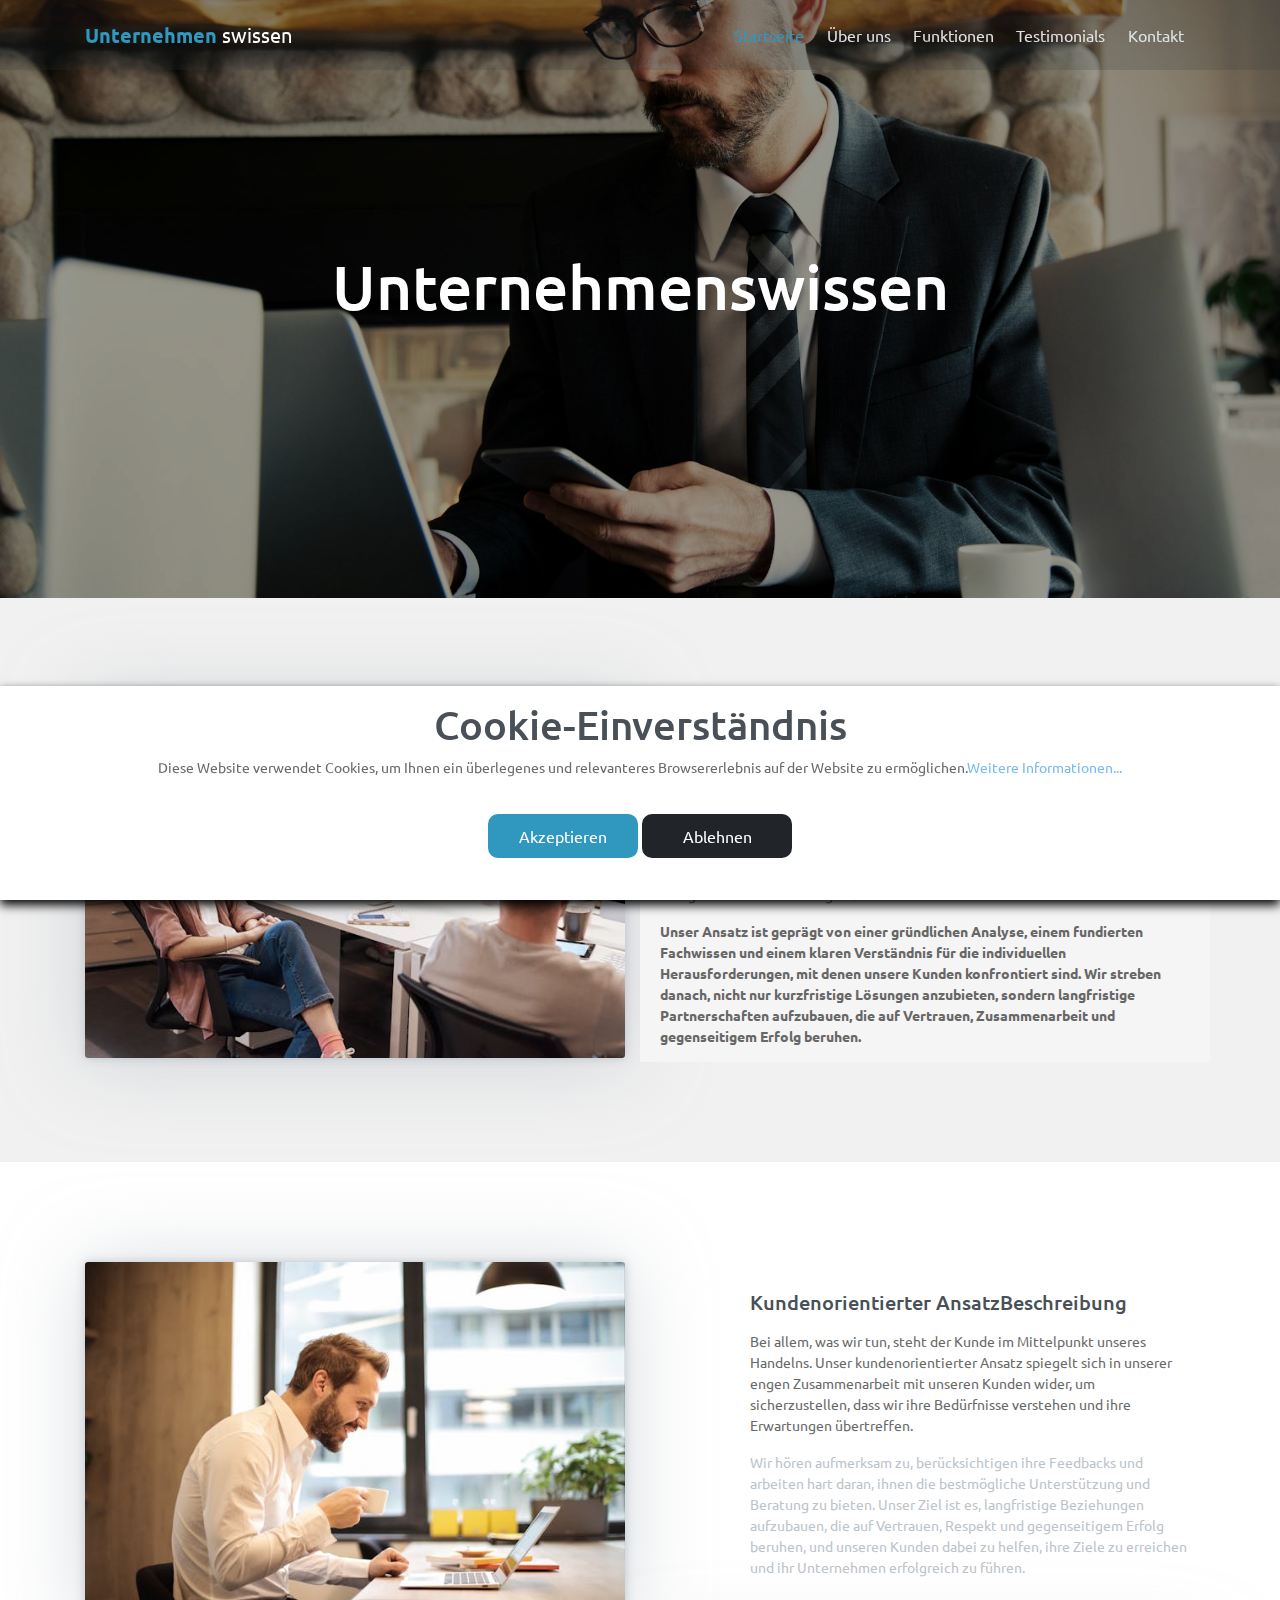
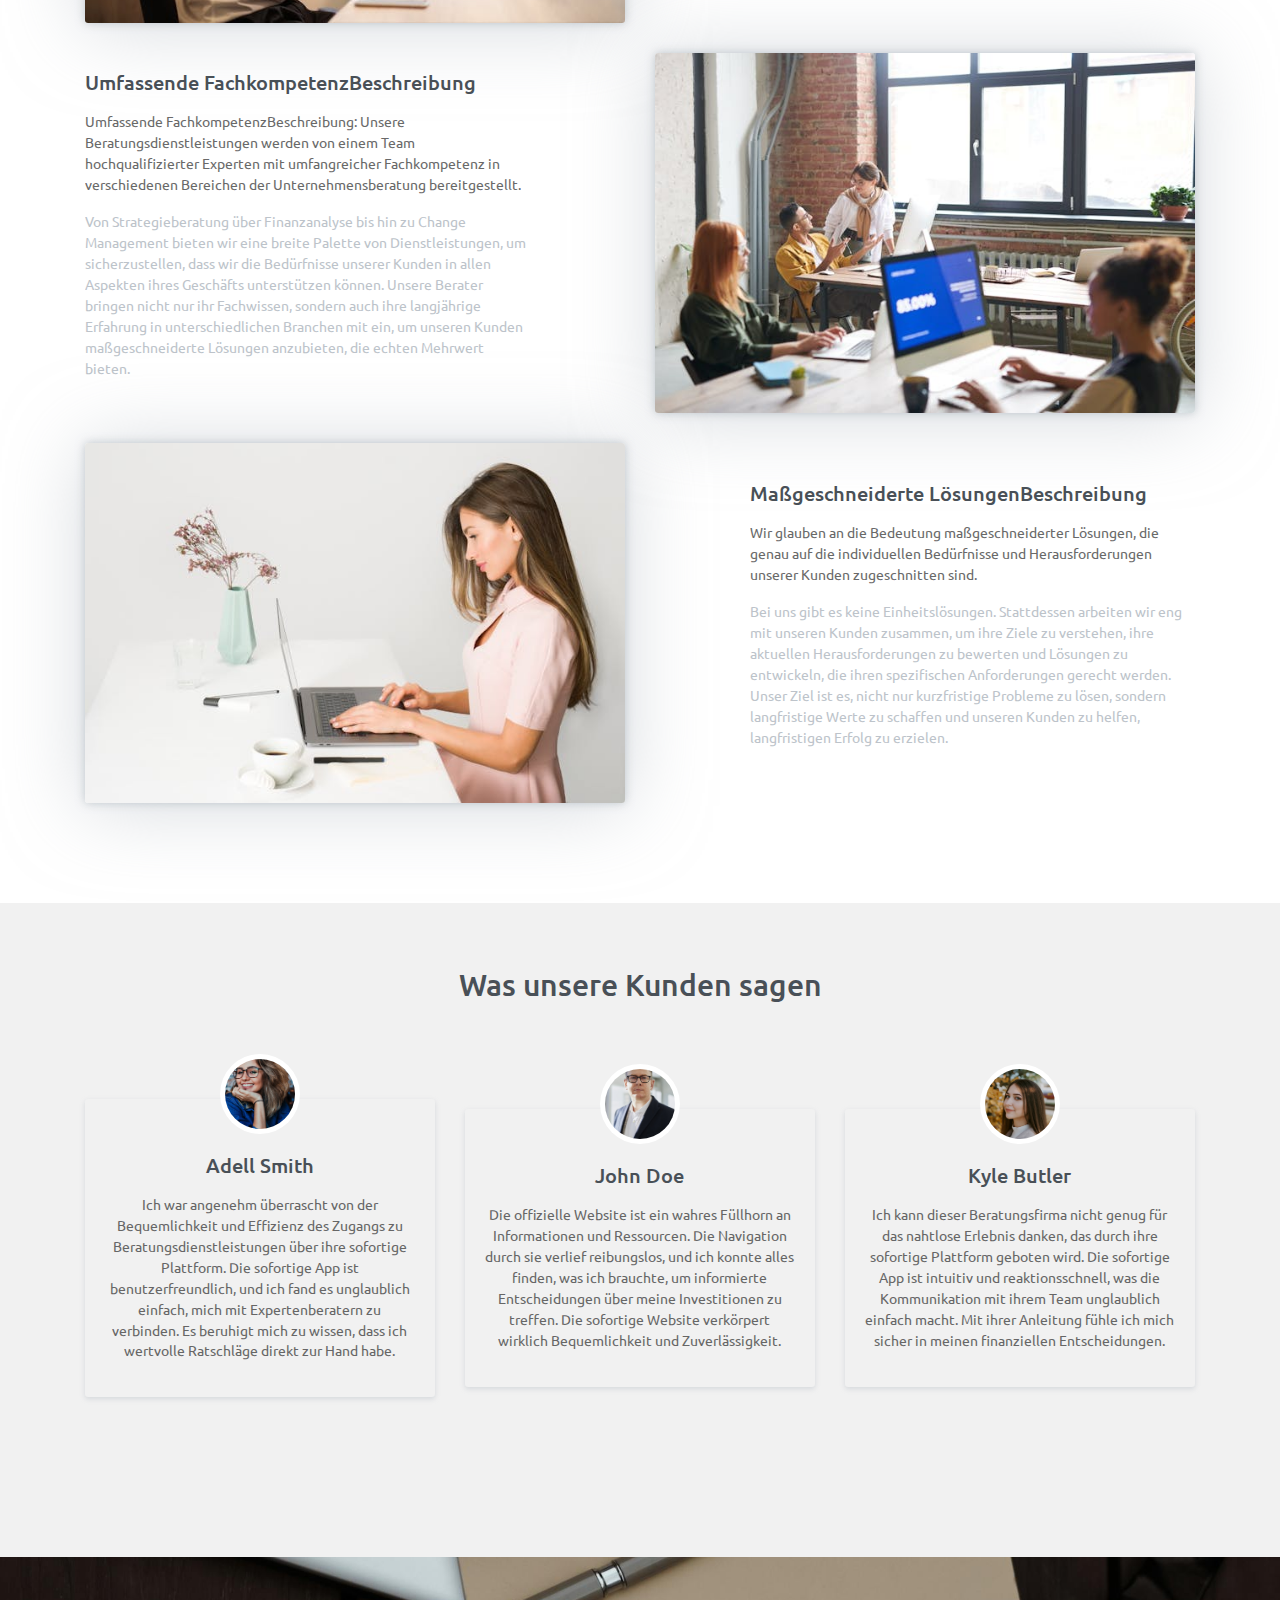
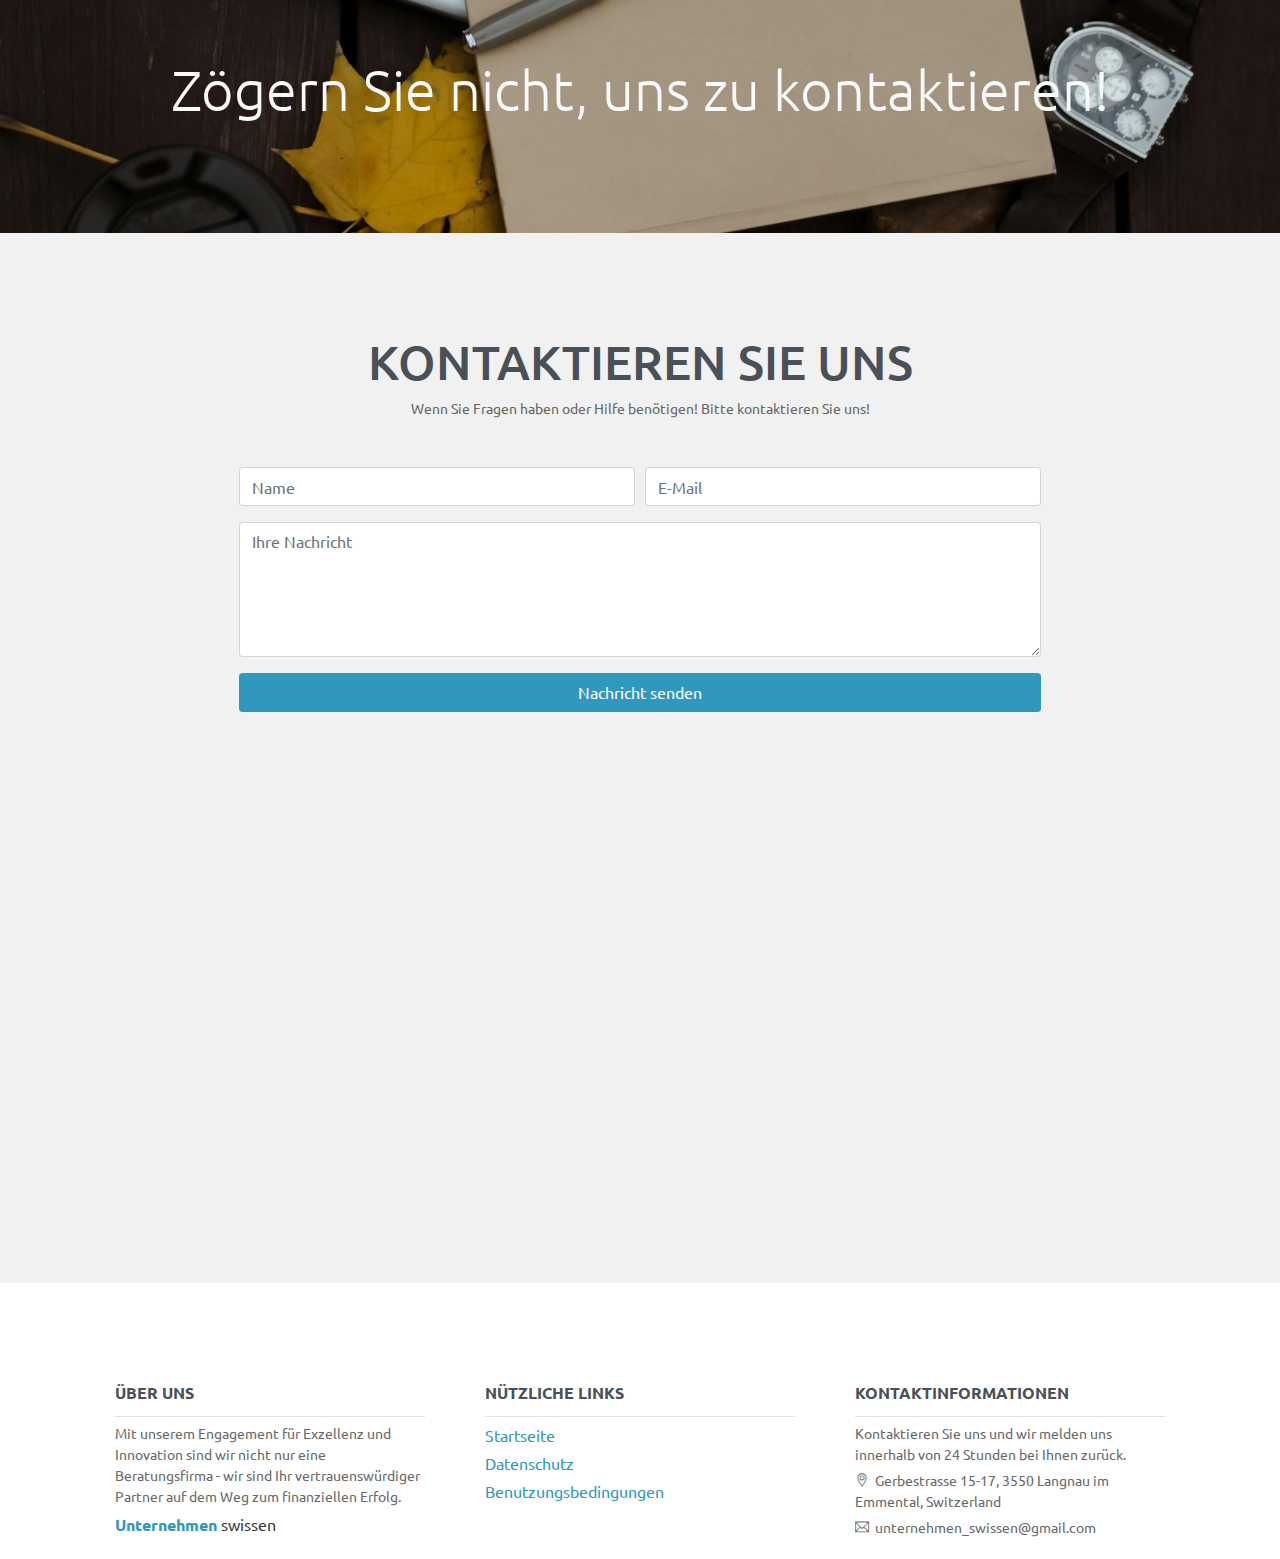
==== commit 51855e5e: "WIP" ====
--- a/index.html
+++ b/index.html
@@ -90,63 +90,57 @@
             <!-- Container -->
             <div class="container">
                 <!-- Über uns Wrapper -->
-                <div class="about-wrapper">
-                    <div class="content">
+                <div class="row">
+                    <div class="col-md-6">
+                        <div class="img-wrapper">
+                            <img
+                                src="assets/imgs/about-image.jpg"
+                                class="w-100"
+                                alt="Über uns"
+                            />
+                        </div>
+                    </div>
+                    <div
+                        style="
+                            background: #f5f5f5;
+                            padding: 20px;
+                            padding-bottom: 0px;
+                        "
+                        class="col-lg-6 content"
+                    >
                         <h5 class="title mb-3">
                             Beratung neu definiert mit Unternehmenswissen
                         </h5>
-                        <!-- Zeile -->
-                        <div class="row">
-                            <div class="col">
-                                <p>
-                                    Herzlich willkommen bei unserer renommierten
-                                    Unternehmensberatung. Wir sind ein
-                                    engagiertes Team von hochqualifizierten
-                                    Beratern, das darauf spezialisiert ist,
-                                    Unternehmen jeder Größe und Branche dabei zu
-                                    unterstützen, ihre Ziele zu erreichen und
-                                    langfristigen Erfolg zu sichern. Seit vielen
-                                    Jahren sind wir stolz darauf, unseren Kunden
-                                    erstklassige Beratungsdienstleistungen
-                                    anzubieten, die auf Fachkompetenz,
-                                    Innovation und eine tiefe Leidenschaft für
-                                    die Entwicklung maßgeschneiderter Lösungen
-                                    basieren.
-                                </p>
-                                <p>
-                                    <b>
-                                        Unser Ansatz ist geprägt von einer
-                                        gründlichen Analyse, einem fundierten
-                                        Fachwissen und einem klaren Verständnis
-                                        für die individuellen Herausforderungen,
-                                        mit denen unsere Kunden konfrontiert
-                                        sind. Wir streben danach, nicht nur
-                                        kurzfristige Lösungen anzubieten,
-                                        sondern langfristige Partnerschaften
-                                        aufzubauen, die auf Vertrauen,
-                                        Zusammenarbeit und gegenseitigem Erfolg
-                                        beruhen.</b
-                                    >
-                                </p>
-                            </div>
-                            <div class="col">
-                                <p>
-                                    Durch unsere bewährten Methoden, bewährten
-                                    Praktiken und innovativen Ansätze sind wir
-                                    in der Lage, maßgeschneiderte Lösungen zu
-                                    entwickeln, die auf die spezifischen
-                                    Bedürfnisse unserer Kunden zugeschnitten
-                                    sind.
-                                </p>
-                                <p>
-                                    Unser Ziel ist es, nicht nur Probleme zu
-                                    lösen, sondern langfristige Werte zu
-                                    schaffen und unseren Kunden zu helfen, ihr
-                                    volles Potenzial auszuschöpfen.
-                                </p>
-                            </div>
-                        </div>
-                        <!-- Ende der Zeile -->
+                        <div>
+                            <p>
+                                Herzlich willkommen bei unserer renommierten
+                                Unternehmensberatung. Wir sind ein engagiertes
+                                Team von hochqualifizierten Beratern, das darauf
+                                spezialisiert ist, Unternehmen jeder Größe und
+                                Branche dabei zu unterstützen, ihre Ziele zu
+                                erreichen und langfristigen Erfolg zu sichern.
+                                Seit vielen Jahren sind wir stolz darauf,
+                                unseren Kunden erstklassige
+                                Beratungsdienstleistungen anzubieten, die auf
+                                Fachkompetenz, Innovation und eine tiefe
+                                Leidenschaft für die Entwicklung
+                                maßgeschneiderter Lösungen basieren.
+                            </p>
+                            <p>
+                                <b>
+                                    Unser Ansatz ist geprägt von einer
+                                    gründlichen Analyse, einem fundierten
+                                    Fachwissen und einem klaren Verständnis für
+                                    die individuellen Herausforderungen, mit
+                                    denen unsere Kunden konfrontiert sind. Wir
+                                    streben danach, nicht nur kurzfristige
+                                    Lösungen anzubieten, sondern langfristige
+                                    Partnerschaften aufzubauen, die auf
+                                    Vertrauen, Zusammenarbeit und gegenseitigem
+                                    Erfolg beruhen.</b
+                                >
+                            </p>
+                        </div>
                     </div>
                 </div>
                 <!-- Ende des Über uns Wrappers -->
